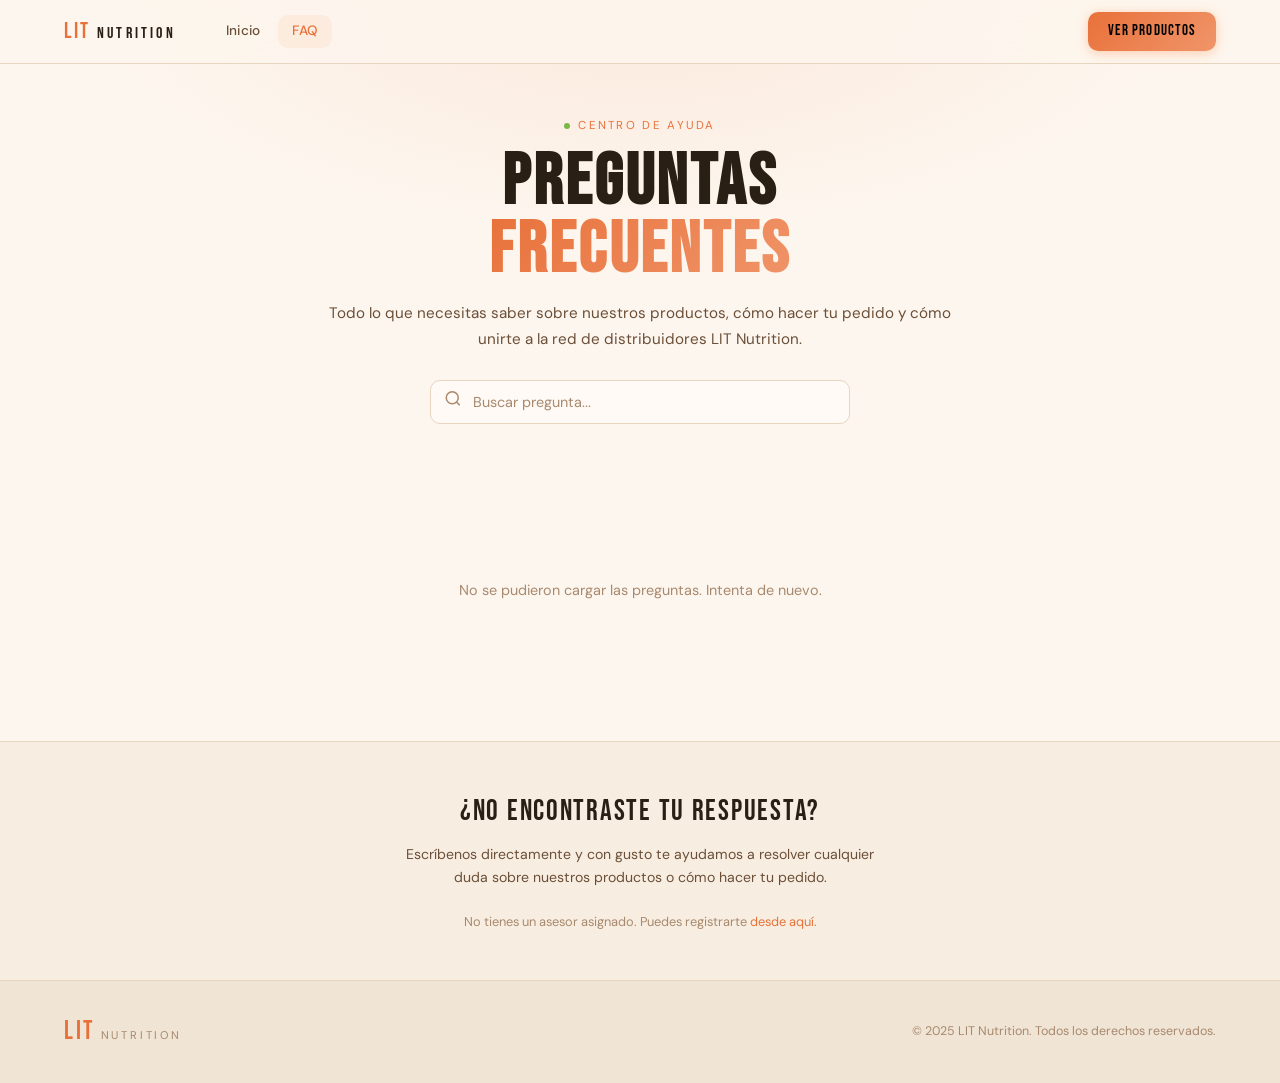
==== faq.html @ 3947f33e "update index" ====
<!DOCTYPE html>
<html lang="es">
<head>
  <meta charset="UTF-8">
  <meta name="viewport" content="width=device-width, initial-scale=1.0">
  <meta name="description" content="Preguntas frecuentes sobre LIT Nutrition — suplementos, pedidos, distribución y más.">
  <title>LIT Nutrition — Preguntas Frecuentes</title>
  <link rel="preconnect" href="https://fonts.googleapis.com">
  <link rel="preconnect" href="https://fonts.gstatic.com" crossorigin>
  <link href="https://fonts.googleapis.com/css2?family=Bebas+Neue&family=DM+Sans:wght@300;400;500;600;700&display=swap" rel="stylesheet">
  <link rel="stylesheet" href="css/style.css">
</head>
<body>

  <!-- ── Loader ── -->
  <div id="app-loader" class="app-loader">
    <div class="loader-logo">LIT</div>
    <div class="loader-bar"><div class="loader-fill"></div></div>
  </div>

  <!-- ── Header ── -->
  <header class="site-header" id="site-header">
    <div class="header-inner">

      <div class="header-brand">
        <img src="https://plan-5y4.pages.dev/public/icon/image/logo.png"
             alt="LIT Nutrition" class="header-logo"
             onerror="this.style.display='none'">
        <span class="header-brand-name">LIT <span>NUTRITION</span></span>
      </div>

      <!-- Nav inter-página -->
      <nav class="header-nav" aria-label="Navegación principal">
        <a href="index.html" class="header-nav-link" id="nav-home">Inicio</a>
        <a href="faq.html" class="header-nav-link active" id="nav-faq">FAQ</a>
      </nav>

      <div class="seller-pill" id="seller-pill" style="display:none;">
        <span class="seller-pill-dot"></span>
        <span id="seller-pill-name">–</span>
        <span class="seller-pill-tag">tu asesor</span>
      </div>

      <a href="index.html" class="header-cta" id="header-cta">Ver productos</a>
    </div>
  </header>

  <!-- ══════════════════════════════════════
       HERO FAQ
       ══════════════════════════════════════ -->
  <section class="faq-hero">
    <div class="faq-hero-inner">
      <div class="faq-hero-eyebrow">
        <span class="eyebrow-dot"></span>
        Centro de ayuda
      </div>
      <h1 class="faq-hero-title">PREGUNTAS<br><span class="gradient-text">FRECUENTES</span></h1>
      <p class="faq-hero-sub">
        Todo lo que necesitas saber sobre nuestros productos, cómo hacer tu pedido
        y cómo unirte a la red de distribuidores LIT Nutrition.
      </p>

      <!-- Buscador -->
      <div class="faq-search-wrap">
        <div class="faq-search-icon">
          <svg width="18" height="18" viewBox="0 0 24 24" fill="none" stroke="currentColor" stroke-width="2">
            <circle cx="11" cy="11" r="8"/><line x1="21" y1="21" x2="16.65" y2="16.65"/>
          </svg>
        </div>
        <input
          type="search"
          id="faq-search"
          placeholder="Buscar pregunta..."
          autocomplete="off"
          aria-label="Buscar en las preguntas frecuentes"
        >
      </div>
    </div>
  </section>

  <!-- ══════════════════════════════════════
       LISTA FAQ
       ══════════════════════════════════════ -->
  <section class="faq-section">
    <div class="faq-inner">

      <!-- Seller card si hay invite (formato compacto) -->
      <div class="seller-card" id="seller-card" style="display:none;margin-bottom:32px;max-width:100%;">
        <div class="seller-avatar" id="seller-avatar">?</div>
        <div class="seller-info">
          <div class="seller-label">Tu asesor LIT</div>
          <div class="seller-name" id="seller-name">–</div>
          <div class="seller-code" id="seller-code">–</div>
        </div>
        <a class="seller-wa-btn" id="seller-wa-btn" href="#" target="_blank" rel="noopener">
          <svg width="16" height="16" viewBox="0 0 24 24" fill="currentColor">
            <path d="M17.472 14.382c-.297-.149-1.758-.867-2.03-.967-.273-.099-.471-.148-.67.15-.197.297-.767.966-.94 1.164-.173.199-.347.223-.644.075-.297-.15-1.255-.463-2.39-1.475-.883-.788-1.48-1.761-1.653-2.059-.173-.297-.018-.458.13-.606.134-.133.298-.347.446-.52.149-.174.198-.298.298-.497.099-.198.05-.371-.025-.52-.075-.149-.669-1.612-.916-2.207-.242-.579-.487-.5-.669-.51-.173-.008-.371-.01-.57-.01-.198 0-.52.074-.792.372-.272.297-1.04 1.016-1.04 2.479 0 1.462 1.065 2.875 1.213 3.074.149.198 2.096 3.2 5.077 4.487.709.306 1.262.489 1.694.625.712.227 1.36.195 1.871.118.571-.085 1.758-.719 2.006-1.413.248-.694.248-1.289.173-1.413-.074-.124-.272-.198-.57-.347m-5.421 7.403h-.004a9.87 9.87 0 01-5.031-1.378l-.361-.214-3.741.982.998-3.648-.235-.374a9.86 9.86 0 01-1.51-5.26c.001-5.45 4.436-9.884 9.888-9.884 2.64 0 5.122 1.03 6.988 2.898a9.825 9.825 0 012.893 6.994c-.003 5.45-4.437 9.884-9.885 9.884m8.413-18.297A11.815 11.815 0 0012.05 0C5.495 0 .16 5.335.157 11.892c0 2.096.547 4.142 1.588 5.945L.057 24l6.305-1.654a11.882 11.882 0 005.683 1.448h.005c6.554 0 11.89-5.335 11.893-11.893a11.821 11.821 0 00-3.48-8.413z"/>
          </svg>
          Contactar
        </a>
      </div>

      <!-- FAQ acordeón — inyectado por faq.js -->
      <div id="faq-list">
        <!-- skeleton inicial -->
        <div class="faq-item-skeleton"><div class="faq-skel-line" style="width:72%;height:13px;"></div></div>
        <div class="faq-item-skeleton"><div class="faq-skel-line" style="width:85%;height:13px;"></div></div>
        <div class="faq-item-skeleton"><div class="faq-skel-line" style="width:60%;height:13px;"></div></div>
        <div class="faq-item-skeleton"><div class="faq-skel-line" style="width:78%;height:13px;"></div></div>
      </div>

    </div>
  </section>

  <!-- ══════════════════════════════════════
       CTA CONTACTO
       ══════════════════════════════════════ -->
  <section class="faq-contact-section">
    <div class="faq-contact-inner">
      <div class="faq-contact-title">¿No encontraste tu respuesta?</div>
      <p class="faq-contact-sub" id="faq-contact-sub">
        Escríbenos directamente y con gusto te ayudamos a resolver cualquier duda
        sobre nuestros productos o cómo hacer tu pedido.
      </p>
      <a href="#" class="faq-contact-wa" id="faq-wa-btn" target="_blank" rel="noopener">
        <svg width="18" height="18" viewBox="0 0 24 24" fill="currentColor">
          <path d="M17.472 14.382c-.297-.149-1.758-.867-2.03-.967-.273-.099-.471-.148-.67.15-.197.297-.767.966-.94 1.164-.173.199-.347.223-.644.075-.297-.15-1.255-.463-2.39-1.475-.883-.788-1.48-1.761-1.653-2.059-.173-.297-.018-.458.13-.606.134-.133.298-.347.446-.52.149-.174.198-.298.298-.497.099-.198.05-.371-.025-.52-.075-.149-.669-1.612-.916-2.207-.242-.579-.487-.5-.669-.51-.173-.008-.371-.01-.57-.01-.198 0-.52.074-.792.372-.272.297-1.04 1.016-1.04 2.479 0 1.462 1.065 2.875 1.213 3.074.149.198 2.096 3.2 5.077 4.487.709.306 1.262.489 1.694.625.712.227 1.36.195 1.871.118.571-.085 1.758-.719 2.006-1.413.248-.694.248-1.289.173-1.413-.074-.124-.272-.198-.57-.347m-5.421 7.403h-.004a9.87 9.87 0 01-5.031-1.378l-.361-.214-3.741.982.998-3.648-.235-.374a9.86 9.86 0 01-1.51-5.26c.001-5.45 4.436-9.884 9.888-9.884 2.64 0 5.122 1.03 6.988 2.898a9.825 9.825 0 012.893 6.994c-.003 5.45-4.437 9.884-9.885 9.884m8.413-18.297A11.815 11.815 0 0012.05 0C5.495 0 .16 5.335.157 11.892c0 2.096.547 4.142 1.588 5.945L.057 24l6.305-1.654a11.882 11.882 0 005.683 1.448h.005c6.554 0 11.89-5.335 11.893-11.893a11.821 11.821 0 00-3.48-8.413z"/>
        </svg>
        Consultar por WhatsApp
      </a>
      <p class="faq-no-seller-note" id="faq-no-seller-note" style="display:none;">
        No tienes un asesor asignado. Puedes registrarte <a href="index.html" style="color:var(--accent);">desde aquí</a>.
      </p>
    </div>
  </section>

  <!-- ── Footer ── -->
  <footer class="site-footer">
    <div class="footer-inner">
      <div class="footer-brand">
        <span class="footer-logo">LIT</span>
        <span class="footer-brand-sub">NUTRITION</span>
      </div>
      <p class="footer-copy">© 2025 LIT Nutrition. Todos los derechos reservados.</p>
      <div class="footer-seller" id="footer-seller" style="display:none;">
        Tienda de <strong id="footer-seller-name">–</strong>
        · <span id="footer-seller-code" style="color:var(--accent);">–</span>
      </div>
    </div>
  </footer>

  <script type="module" src="js/faq-main.js"></script>

  <!-- Personalizar CTA de contacto según seller -->
  <script type="module">
    import { state, buildWALink } from "./js/core.js";
    // Esperar a que faq-main termine de cargar el seller
    window.addEventListener("load", () => {
      setTimeout(() => {
        const waBtn       = document.getElementById("faq-wa-btn");
        const sub         = document.getElementById("faq-contact-sub");
        const noSellerMsg = document.getElementById("faq-no-seller-note");

        if (state.seller?.phone) {
          const msg = `Hola ${state.seller.name}! Tengo una consulta sobre los productos LIT Nutrition.`;
          waBtn.href = buildWALink(state.seller.phone, msg);
          if (sub) sub.textContent = `Escríbele directamente a ${state.seller.name} y te responde a la brevedad.`;
        } else {
          waBtn.style.display  = "none";
          if (noSellerMsg) noSellerMsg.style.display = "block";
        }
      }, 1000);
    });
  </script>

</body>
</html>
---- css/style.css ----
/* LIT Nutrition — Landing Page
   css/style.css
*/

@import url('https://fonts.googleapis.com/css2?family=Bebas+Neue&family=DM+Sans:wght@300;400;500;600;700&display=swap');

/* ── Variables ─────────────────────────────────────────────────────────── */
:root {
  --bg:           #fdf6ee;
  --bg-2:         #f7ede0;
  --bg-3:         #f0e4d4;
  --bg-card:      #fffaf5;
  --bg-hover:     #fdeede;

  --border:       #e8d5bf;
  --border-lite:  #f0e0cc;

  --accent:       #e8713a;
  --accent-dim:   #c95e28;
  --accent-glow:  rgba(232,113,58,0.22);
  --accent-sub:   rgba(232,113,58,0.08);
  --lime:         #7ab648;
  --lime-sub:     rgba(122,182,72,0.10);
  --red:          #d94f4f;
  --blue:         #3a7bd5;

  --text:         #2a1f14;
  --text-2:       #6b4f38;
  --text-3:       #a8896e;

  --font-display: 'Bebas Neue', sans-serif;
  --font-body:    'DM Sans', sans-serif;

  --radius:       10px;
  --radius-lg:    16px;
  --radius-xl:    22px;
  --shadow:       0 8px 40px rgba(100,60,20,0.12);
  --shadow-card:  0 4px 24px rgba(100,60,20,0.08);

  --grad-accent:  linear-gradient(135deg, #e8713a 0%, #f0956a 100%);
  --grad-lime:    linear-gradient(135deg, #7ab648 0%, #5f9932 100%);
  --max-w:        1200px;
  --header-h:     64px;
}

/* ── Reset ─────────────────────────────────────────────────────────────── */
*, *::before, *::after { box-sizing: border-box; margin: 0; padding: 0; }
html { scroll-behavior: smooth; font-size: 16px; }
body {
  font-family: var(--font-body);
  background: var(--bg);
  color: var(--text);
  line-height: 1.5;
  -webkit-font-smoothing: antialiased;
  overflow-x: hidden;
}
a { color: inherit; text-decoration: none; }
img { display: block; max-width: 100%; }

/* ── App Loader ─────────────────────────────────────────────────────────── */
.app-loader {
  position: fixed;
  inset: 0;
  background: var(--bg-3);
  display: flex;
  flex-direction: column;
  align-items: center;
  justify-content: center;
  gap: 24px;
  z-index: 9999;
  transition: opacity 0.4s, visibility 0.4s;
}
.app-loader.hidden { opacity: 0; visibility: hidden; }
.loader-logo {
  font-family: var(--font-display);
  font-size: 4rem;
  letter-spacing: 0.2em;
  color: var(--accent);
}
.loader-bar {
  width: 160px;
  height: 3px;
  background: var(--border);
  border-radius: 2px;
  overflow: hidden;
}
.loader-fill {
  height: 100%;
  background: var(--grad-accent);
  border-radius: 2px;
  animation: loaderProgress 1.2s ease forwards;
}
@keyframes loaderProgress {
  from { width: 0; }
  to   { width: 100%; }
}

/* ── Header ─────────────────────────────────────────────────────────────── */
.site-header {
  position: fixed;
  top: 0; left: 0; right: 0;
  z-index: 100;
  height: var(--header-h);
  background: rgba(253,246,238,0.85);
  border-bottom: 1px solid var(--border);
  backdrop-filter: blur(16px);
  -webkit-backdrop-filter: blur(16px);
  transition: background 0.3s;
}
.site-header.scrolled {
  background: rgba(253,246,238,0.97);
}
.header-inner {
  max-width: var(--max-w);
  margin: 0 auto;
  padding: 0 24px;
  height: 100%;
  display: flex;
  align-items: center;
  justify-content: space-between;
  gap: 16px;
}
.header-brand {
  display: flex;
  align-items: center;
  gap: 10px;
  flex-shrink: 0;
}
.header-logo {
  width: 64px;
  height: 64px;
}
.header-brand-name {
  font-family: var(--font-display);
  font-size: 1.4rem;
  letter-spacing: 0.1em;
  color: var(--accent);
}
.header-brand-name span {
  color: var(--text);
  font-size: 1rem;
  letter-spacing: 0.2em;
}

/* Seller pill */
.seller-pill {
  display: flex;
  align-items: center;
  gap: 7px;
  background: var(--bg-card);
  border: 1px solid var(--border);
  border-radius: 20px;
  padding: 5px 14px 5px 10px;
  font-size: 0.8rem;
  flex-shrink: 0;
}
.seller-pill-dot {
  width: 7px; height: 7px;
  border-radius: 50%;
  background: var(--lime);
  flex-shrink: 0;
  box-shadow: 0 0 6px var(--lime);
  animation: pulse-dot 2s ease infinite;
}
@keyframes pulse-dot {
  0%, 100% { opacity: 1; }
  50%       { opacity: 0.4; }
}
.seller-pill-tag {
  color: var(--text-3);
  font-size: 0.72rem;
}

.header-cta {
  background: var(--grad-accent);
  color: #000;
  font-family: var(--font-display);
  font-size: 0.95rem;
  letter-spacing: 0.08em;
  padding: 8px 20px;
  border-radius: var(--radius);
  transition: opacity 0.15s, transform 0.15s;
  flex-shrink: 0;
  box-shadow: 0 2px 12px rgba(255,107,26,0.3);
}
.header-cta:hover { opacity: 0.9; transform: translateY(-1px); }

/* ── Hero ───────────────────────────────────────────────────────────────── */
.hero {
  min-height: 100vh;
  padding-top: var(--header-h);
  position: relative;
  display: flex;
  flex-direction: column;
  align-items: center;
  justify-content: center;
  overflow: hidden;
}

.hero-bg {
  position: absolute;
  inset: 0;
  pointer-events: none;
}
.hero-glow {
  position: absolute;
  border-radius: 50%;
  filter: blur(80px);
  opacity: 0.6;
}
.hero-glow-1 {
  width: 600px; height: 600px;
  top: -200px; right: -100px;
  background: radial-gradient(circle, rgba(255,107,26,0.18) 0%, transparent 70%);
}
.hero-glow-2 {
  width: 500px; height: 500px;
  bottom: -100px; left: -100px;
  background: radial-gradient(circle, rgba(197,241,53,0.10) 0%, transparent 70%);
}
.hero-grid {
  position: absolute;
  inset: 0;
  background-image:
    linear-gradient(rgba(255,107,26,0.03) 1px, transparent 1px),
    linear-gradient(90deg, rgba(255,107,26,0.03) 1px, transparent 1px);
  background-size: 60px 60px;
  mask-image: radial-gradient(ellipse 80% 80% at 50% 50%, black 0%, transparent 100%);
}

.hero-inner {
  position: relative;
  z-index: 1;
  max-width: var(--max-w);
  width: 100%;
  padding: 60px 24px 40px;
  display: flex;
  flex-direction: column;
  align-items: center;
  gap: 40px;
}

/* Seller card */
.seller-card {
  background: var(--bg-card);
  border: 1px solid var(--border);
  border-radius: var(--radius-xl);
  padding: 16px 20px;
  display: flex;
  align-items: center;
  gap: 16px;
  width: fit-content;
  max-width: 420px;
  box-shadow: var(--shadow-card);
  animation: fadeUp 0.5s ease 0.3s both;
}
.seller-avatar {
  width: 52px; height: 52px;
  border-radius: 50%;
  background: var(--grad-accent);
  display: flex;
  align-items: center;
  justify-content: center;
  font-family: var(--font-display);
  font-size: 1.4rem;
  color: #000;
  flex-shrink: 0;
}
.seller-info { flex: 1; min-width: 0; }
.seller-label { font-size: 0.68rem; text-transform: uppercase; letter-spacing: 0.12em; color: var(--text-3); margin-bottom: 2px; }
.seller-name  { font-family: var(--font-display); font-size: 1.1rem; color: var(--text); letter-spacing: 0.04em; white-space: nowrap; overflow: hidden; text-overflow: ellipsis; }
.seller-code  { font-size: 0.75rem; color: var(--accent); margin-top: 1px; }
.seller-wa-btn {
  display: flex;
  align-items: center;
  gap: 7px;
  background: #25d366;
  color: #fff;
  padding: 9px 16px;
  border-radius: var(--radius);
  font-size: 0.82rem;
  font-weight: 600;
  white-space: nowrap;
  transition: background 0.15s, transform 0.15s;
  flex-shrink: 0;
}
.seller-wa-btn:hover { background: #1fb059; transform: translateY(-1px); }

/* Hero copy */
.hero-copy {
  text-align: center;
  animation: fadeUp 0.5s ease 0.1s both;
}
.hero-eyebrow {
  display: inline-flex;
  align-items: center;
  gap: 8px;
  font-size: 0.72rem;
  letter-spacing: 0.2em;
  text-transform: uppercase;
  color: var(--accent);
  margin-bottom: 16px;
}
.eyebrow-dot {
  width: 6px; height: 6px;
  border-radius: 50%;
  background: var(--lime);
}
.hero-title {
  font-family: var(--font-display);
  font-size: clamp(3.5rem, 10vw, 7rem);
  line-height: 0.9;
  letter-spacing: 0.04em;
  color: var(--text);
  margin-bottom: 20px;
}
.gradient-text {
  background: var(--grad-accent);
  -webkit-background-clip: text;
  background-clip: text;
  color: transparent;
}
.hero-sub {
  font-size: clamp(0.9rem, 2vw, 1.05rem);
  color: var(--text-2);
  max-width: 500px;
  margin: 0 auto 32px;
  line-height: 1.7;
}
.hero-actions {
  display: flex;
  gap: 12px;
  justify-content: center;
  flex-wrap: wrap;
}
.btn-hero-primary {
  background: var(--grad-accent);
  color: #000;
  font-family: var(--font-display);
  font-size: 1.1rem;
  letter-spacing: 0.08em;
  padding: 13px 32px;
  border-radius: var(--radius);
  box-shadow: 0 4px 20px rgba(255,107,26,0.35);
  transition: transform 0.15s, box-shadow 0.15s;
}
.btn-hero-primary:hover { transform: translateY(-2px); box-shadow: 0 6px 28px rgba(255,107,26,0.45); }
.btn-hero-secondary {
  background: transparent;
  color: var(--text-2);
  font-family: var(--font-display);
  font-size: 1.1rem;
  letter-spacing: 0.08em;
  padding: 13px 32px;
  border-radius: var(--radius);
  border: 1px solid var(--border);
  transition: border-color 0.15s, color 0.15s;
}
.btn-hero-secondary:hover { border-color: var(--accent); color: var(--accent); }

/* Hero stats */
.hero-stats {
  display: flex;
  align-items: center;
  gap: 0;
  background: var(--bg-card);
  border: 1px solid var(--border);
  border-radius: var(--radius-xl);
  padding: 18px 32px;
  animation: fadeUp 0.5s ease 0.2s both;
  box-shadow: var(--shadow-card);
}
.hero-stat { text-align: center; padding: 0 24px; }
.hero-stat-val {
  font-family: var(--font-display);
  font-size: 2rem;
  color: var(--accent);
  letter-spacing: 0.04em;
  line-height: 1;
}
.hero-stat-label {
  font-size: 0.72rem;
  text-transform: uppercase;
  letter-spacing: 0.1em;
  color: var(--text-3);
  margin-top: 4px;
}
.hero-stat-divider {
  width: 1px;
  height: 40px;
  background: var(--border);
  flex-shrink: 0;
}

/* Scroll hint */
.hero-scroll-hint {
  position: absolute;
  bottom: 28px;
  left: 50%;
  transform: translateX(-50%);
  display: flex;
  flex-direction: column;
  align-items: center;
  gap: 6px;
  font-size: 0.68rem;
  letter-spacing: 0.15em;
  text-transform: uppercase;
  color: var(--text-3);
  animation: fadeUp 0.5s ease 0.6s both;
}
.scroll-arrow {
  width: 20px; height: 20px;
  border-right: 2px solid var(--text-3);
  border-bottom: 2px solid var(--text-3);
  transform: rotate(45deg);
  animation: scrollBounce 1.5s ease infinite;
}
@keyframes scrollBounce {
  0%, 100% { transform: rotate(45deg) translateY(0); }
  50%       { transform: rotate(45deg) translateY(4px); }
}

/* ── Catalog Section ────────────────────────────────────────────────────── */
.catalog-section {
  padding: 80px 0;
  background: var(--bg);
}
.section-inner {
  max-width: var(--max-w);
  margin: 0 auto;
  padding: 0 24px;
}
.section-header {
  display: flex;
  align-items: flex-start;
  justify-content: space-between;
  gap: 16px;
  margin-bottom: 32px;
  flex-wrap: wrap;
}
.section-title {
  font-family: var(--font-display);
  font-size: clamp(2rem, 5vw, 3rem);
  letter-spacing: 0.06em;
  color: var(--text);
  line-height: 1;
  margin-bottom: 8px;
}
.section-sub {
  color: var(--text-2);
  font-size: 0.9rem;
  max-width: 500px;
  opacity: 0.8;
}

/* ── CARRUSEL ───────────────────────────────────────────────────────────── */
#products-carousel-wrap {
  position: relative;
}

.carousel-track {
  display: flex;
  gap: 20px;
  overflow-x: auto;
  scroll-snap-type: x mandatory;
  scroll-behavior: smooth;
  -webkit-overflow-scrolling: touch;
  padding-bottom: 8px;
  /* Ocultar scrollbar */
  scrollbar-width: none;
  -ms-overflow-style: none;
}
.carousel-track::-webkit-scrollbar { display: none; }

.prod-card {
  flex: 0 0 300px;
  scroll-snap-align: start;
  background: var(--bg-card);
  border: 1px solid var(--border);
  border-radius: var(--radius-xl);
  overflow: hidden;
  display: flex;
  flex-direction: column;
  transition: border-color 0.2s, transform 0.2s, box-shadow 0.2s;
  cursor: pointer;
  animation: fadeUp 0.4s ease both;
}
.prod-card:hover {
  border-color: var(--accent);
  transform: translateY(-3px);
  box-shadow: 0 8px 32px rgba(255,107,26,0.14);
}

.prod-card-image {
  width: 100%;
  aspect-ratio: 3/4;
  object-fit: cover;
  background: var(--bg-3);
}
.prod-card-image-placeholder {
  width: 100%;
  aspect-ratio: 4/3;
  background: linear-gradient(135deg, var(--bg-3) 0%, var(--bg-2) 100%);
  display: flex;
  align-items: center;
  justify-content: center;
  font-size: 3.5rem;
}
.prod-card-body {
  padding: 18px;
  flex: 1;
  display: flex;
  flex-direction: column;
  gap: 8px;
}
.prod-card-name {
  font-family: var(--font-display);
  font-size: 1.2rem;
  letter-spacing: 0.04em;
  color: var(--text);
  line-height: 1.1;
}
.prod-card-tagline {
  font-size: 0.78rem;
  color: var(--text-3);
  line-height: 1.4;
  min-height: 1.1em;
}
.prod-card-price-row {
  display: flex;
  align-items: flex-end;
  justify-content: space-between;
  gap: 10px;
  margin-top: auto;
  padding-top: 8px;
}
.prod-card-price-label {
  font-size: 0.68rem;
  text-transform: uppercase;
  letter-spacing: 0.1em;
  color: var(--text-3);
  display: block;
  margin-bottom: 2px;
}
.prod-card-price {
  font-family: var(--font-display);
  font-size: 1.5rem;
  color: var(--accent);
  letter-spacing: 0.04em;
  line-height: 1;
}
.prod-buy-btn {
  flex-shrink: 0;
  background: var(--accent);
  color: #fff;
  border: none;
  border-radius: 8px;
  padding: 8px 16px;
  font-family: var(--font-body);
  font-size: 0.82rem;
  font-weight: 600;
  cursor: pointer;
  letter-spacing: 0.02em;
  transition: background 0.15s, transform 0.1s;
  white-space: nowrap;
}
.prod-buy-btn:hover  { background: #e05510; }
.prod-buy-btn:active { transform: scale(0.96); }

.prod-card-footer {
  padding: 12px 18px;
  border-top: 1px solid var(--border);
}
.prod-detail-btn {
  width: 100%;
  display: flex;
  align-items: center;
  justify-content: center;
  gap: 6px;
  background: transparent;
  color: var(--text-3);
  border: none;
  font-family: var(--font-body);
  font-size: 0.82rem;
  font-weight: 500;
  cursor: pointer;
  padding: 6px;
  border-radius: 6px;
  transition: color 0.15s, background 0.15s;
  letter-spacing: 0.02em;
}
.prod-detail-btn:hover { color: var(--accent); background: var(--accent-sub); }

/* Controles del carrusel */
.carousel-controls {
  display: flex;
  align-items: center;
  justify-content: center;
  gap: 20px;
  margin-top: 24px;
}
.carousel-btn {
  width: 40px; height: 40px;
  border-radius: 50%;
  background: var(--bg-card);
  border: 1px solid var(--border);
  color: var(--text-2);
  cursor: pointer;
  display: flex;
  align-items: center;
  justify-content: center;
  transition: border-color 0.15s, color 0.15s, background 0.15s;
  flex-shrink: 0;
}
.carousel-btn:hover { border-color: var(--accent); color: var(--accent); background: var(--accent-sub); }

.carousel-dots {
  display: flex;
  gap: 7px;
  align-items: center;
}
.carousel-dot {
  width: 7px; height: 7px;
  border-radius: 50%;
  background: var(--border);
  border: none;
  cursor: pointer;
  transition: background 0.15s, transform 0.15s;
  padding: 0;
}
.carousel-dot.active {
  background: var(--accent);
  transform: scale(1.3);
}

/* Skeleton */
.skeleton-card {
  flex: 0 0 300px;
  background: var(--bg-card);
  border: 1px solid var(--border);
  border-radius: var(--radius-xl);
  height: 340px;
  overflow: hidden;
  position: relative;
}
.skeleton-card::after {
  content: '';
  position: absolute;
  inset: 0;
  background: linear-gradient(90deg, transparent 0%, rgba(255,255,255,0.03) 50%, transparent 100%);
  animation: shimmer 1.5s ease infinite;
}

/* ── Banners section ────────────────────────────────────────────────────── */
.banners-section {
  padding: 40px 0 80px;
  background: var(--bg);
}
.banners-grid {
  display: grid;
  grid-template-columns: 1fr 1fr;
  gap: 20px;
}

.banner-card {
  border-radius: var(--radius-xl);
  border: 1px solid var(--border);
  padding: 32px;
  display: flex;
  flex-direction: column;
  gap: 16px;
  position: relative;
  overflow: hidden;
  transition: border-color 0.2s, transform 0.2s;
  background: var(--bg-card);
}
.banner-card:hover { transform: translateY(-2px); }
.banner-login:hover  { border-color: var(--blue); }
.banner-register:hover { border-color: var(--accent); }

.banner-glow {
  position: absolute;
  width: 300px; height: 300px;
  border-radius: 50%;
  top: -100px; right: -100px;
  filter: blur(60px);
  pointer-events: none;
  opacity: 0.5;
}
.banner-login .banner-glow    { background: radial-gradient(circle, rgba(74,158,255,0.15) 0%, transparent 70%); }
.banner-register .banner-glow { background: radial-gradient(circle, rgba(255,107,26,0.18) 0%, transparent 70%); }

.banner-icon { font-size: 2.5rem; }
.banner-body { flex: 1; }
.banner-label {
  font-size: 0.7rem;
  text-transform: uppercase;
  letter-spacing: 0.15em;
  color: var(--text-3);
  margin-bottom: 6px;
}
.banner-title {
  font-family: var(--font-display);
  font-size: 1.8rem;
  letter-spacing: 0.06em;
  color: var(--text);
  margin-bottom: 8px;
}
.banner-desc {
  font-size: 0.85rem;
  color: var(--text-2);
  line-height: 1.6;
  opacity: 0.8;
}
.banner-btn {
  display: inline-flex;
  align-items: center;
  padding: 11px 24px;
  border-radius: var(--radius);
  font-family: var(--font-display);
  font-size: 1rem;
  letter-spacing: 0.08em;
  transition: opacity 0.15s, transform 0.15s;
  width: fit-content;
}
.banner-btn:hover { opacity: 0.88; transform: translateY(-1px); }
.banner-btn-primary  { background: var(--grad-accent); color: #000; box-shadow: 0 2px 16px rgba(255,107,26,0.3); }
.banner-btn-secondary {
  background: transparent;
  color: var(--blue);
  border: 1px solid rgba(74,158,255,0.3);
}
.banner-btn-secondary:hover { border-color: var(--blue); background: rgba(74,158,255,0.06); }

/* ── Footer ─────────────────────────────────────────────────────────────── */
.site-footer {
  background: var(--bg-3);
  border-top: 1px solid var(--border);
  padding: 32px 0;
}
.footer-inner {
  max-width: var(--max-w);
  margin: 0 auto;
  padding: 0 24px;
  display: flex;
  align-items: center;
  justify-content: space-between;
  gap: 16px;
  flex-wrap: wrap;
}
.footer-brand {
  display: flex;
  align-items: baseline;
  gap: 6px;
}
.footer-logo {
  font-family: var(--font-display);
  font-size: 1.6rem;
  color: var(--accent);
  letter-spacing: 0.1em;
}
.footer-brand-sub {
  font-size: 0.7rem;
  letter-spacing: 0.25em;
  color: var(--text-3);
  text-transform: uppercase;
}
.footer-copy {
  font-size: 0.78rem;
  color: var(--text-3);
}
.footer-seller {
  font-size: 0.78rem;
  color: var(--text-3);
}

/* ── Modal de compra ─────────────────────────────────────────────────────── */
.modal-overlay {
  position: fixed;
  inset: 0;
  background: rgba(0,0,0,0.75);
  display: flex;
  align-items: center;
  justify-content: center;
  z-index: 600;
  opacity: 0;
  pointer-events: none;
  transition: opacity 0.2s;
  backdrop-filter: blur(6px);
  padding: 20px;
}
.modal-overlay.open { opacity: 1; pointer-events: all; }
.modal-box {
  background: var(--bg-card);
  border: 1px solid var(--border);
  border-radius: var(--radius-xl);
  width: 100%;
  max-width: 480px;
  max-height: 85vh;
  overflow-y: auto;
  padding: 28px;
  position: relative;
  animation: modalIn 0.2s ease;
  scrollbar-width: thin;
  scrollbar-color: var(--border) transparent;
}
@keyframes modalIn {
  from { transform: translateY(20px) scale(0.97); opacity: 0; }
  to   { transform: translateY(0) scale(1); opacity: 1; }
}
.modal-close {
  position: absolute;
  top: 16px; right: 16px;
  background: rgba(255,255,255,0.04);
  border: 1px solid var(--border);
  border-radius: 8px;
  color: var(--text-3);
  cursor: pointer;
  font-size: 1rem;
  padding: 5px 9px;
  line-height: 1;
  transition: all 0.15s;
}
.modal-close:hover { background: rgba(232,85,85,0.1); color: var(--red); }

/* Modal de compra — contenido */
.bm-product {
  display: flex;
  align-items: center;
  gap: 14px;
  margin-bottom: 16px;
}
.bm-product-img {
  width: 64px; height: 64px;
  object-fit: cover;
  border-radius: 10px;
  border: 1px solid var(--border);
  flex-shrink: 0;
}
.bm-product-icon {
  width: 64px; height: 64px;
  background: var(--bg-3);
  border-radius: 10px;
  display: flex;
  align-items: center;
  justify-content: center;
  font-size: 1.8rem;
  flex-shrink: 0;
}
.bm-product-info { flex: 1; }
.bm-product-name {
  font-family: var(--font-display);
  font-size: 1.05rem;
  color: var(--text);
  margin-bottom: 4px;
}
.bm-product-price {
  font-size: 1.15rem;
  font-weight: 700;
  color: var(--accent);
}
.bm-divider {
  border: none;
  border-top: 1px solid var(--border);
  margin: 0 0 16px;
}
.bm-label {
  font-size: 0.75rem;
  text-transform: uppercase;
  letter-spacing: 0.1em;
  color: var(--text-3);
  margin-bottom: 12px;
}
.bm-options { display: flex; flex-direction: column; gap: 10px; }
.bm-option {
  display: flex;
  align-items: center;
  gap: 12px;
  background: var(--bg-3);
  border: 1px solid var(--border);
  border-radius: 12px;
  padding: 14px;
  transition: border-color 0.15s;
}
.bm-option:hover { border-color: rgba(255,255,255,0.1); }
.bm-option--disabled { opacity: 0.5; }
.bm-option-icon {
  width: 42px; height: 42px;
  border-radius: 10px;
  display: flex;
  align-items: center;
  justify-content: center;
  flex-shrink: 0;
}
.bm-option-icon--wa  { background: rgba(37,211,102,0.15); color: #25d366; }
.bm-option-icon--qr  { background: rgba(255,255,255,0.07); color: var(--text); }
.bm-option-body { flex: 1; min-width: 0; }
.bm-option-title { font-size: 0.9rem; font-weight: 600; color: var(--text); margin-bottom: 2px; }
.bm-option-desc  { font-size: 0.75rem; color: var(--text-3); overflow: hidden; text-overflow: ellipsis; white-space: nowrap; }
.bm-option-btn {
  flex-shrink: 0;
  padding: 7px 14px;
  border-radius: 8px;
  font-size: 0.8rem;
  font-weight: 600;
  border: none;
  cursor: pointer;
  text-decoration: none;
  transition: background 0.15s;
  white-space: nowrap;
}
.bm-option-btn--wa { background: #25d366; color: #fff; }
.bm-option-btn--wa:hover { background: #1ebe58; }
.bm-option-btn--qr { background: rgba(255,255,255,0.06); color: var(--text); border: 1px solid var(--border); }
.bm-option-btn--qr:hover { background: rgba(255,255,255,0.1); }
.bm-option-btn--disabled { background: rgba(255,255,255,0.04); color: var(--text-3); cursor: not-allowed; }
.bm-qr-panel { margin-top: 14px; text-align: center; animation: fadeUp 0.2s ease; }
.bm-qr-img { border-radius: 12px; border: 1px solid var(--border); width: auto; height: auto; display: inline-block; }
.bm-qr-hint { font-size: 0.75rem; color: var(--text-3); margin-top: 8px; }

/* ── PÁGINA DE DETALLE DE PRODUCTO ────────────────────────────────────────── */
.product-page {
  position: fixed;
  inset: 0;
  z-index: 400;
  background: var(--bg);
  overflow-y: auto;
  transform: translateX(100%);
  transition: transform 0.35s cubic-bezier(0.4, 0, 0.2, 1);
  scrollbar-width: thin;
  scrollbar-color: var(--border) transparent;
}
.product-page.open {
  transform: translateX(0);
}

.product-page-inner {
  max-width: 780px;
  margin: 0 auto;
  padding: 0 0 80px;
}

/* Topbar de navegación en la página de detalle */
.pd-topbar {
  position: sticky;
  top: 0;
  z-index: 10;
  background: rgba(253,246,238,0.92);
  backdrop-filter: blur(12px);
  -webkit-backdrop-filter: blur(12px);
  border-bottom: 1px solid var(--border);
  padding: 12px 24px;
  display: flex;
  align-items: center;
  justify-content: space-between;
  gap: 16px;
}
.pd-back-btn {
  display: flex;
  align-items: center;
  gap: 7px;
  background: none;
  border: none;
  color: var(--text-2);
  font-family: var(--font-body);
  font-size: 0.88rem;
  font-weight: 500;
  cursor: pointer;
  padding: 6px 10px;
  border-radius: 8px;
  transition: color 0.15s, background 0.15s;
}
.pd-back-btn:hover { color: var(--accent); background: var(--accent-sub); }

.pd-seller-mini {
  display: flex;
  align-items: center;
  gap: 7px;
  font-size: 0.78rem;
  color: var(--text-3);
}
.pd-seller-dot {
  width: 6px; height: 6px;
  border-radius: 50%;
  background: var(--lime);
  box-shadow: 0 0 5px var(--lime);
  animation: pulse-dot 2s ease infinite;
}

/* Hero del detalle */
.pd-hero {
  display: grid;
  grid-template-columns: 1fr 1fr;
  min-height: 420px;
}
.pd-hero-image-wrap {
  position: relative;
  overflow: hidden;
}
.pd-hero-image {
  width: 100%;
  height: 100%;
  object-fit: cover;
  display: block;
}
.pd-hero-image-placeholder {
  width: 100%;
  height: 100%;
  min-height: 320px;
  background: linear-gradient(135deg, var(--bg-3) 0%, var(--bg-2) 100%);
  display: flex;
  align-items: center;
  justify-content: center;
  font-size: 5rem;
}
.pd-hero-image-overlay {
  position: absolute;
  inset: 0;
  background: linear-gradient(to right, transparent 60%, var(--bg) 100%);
}

.pd-hero-content {
  padding: 40px 32px 40px 28px;
  display: flex;
  flex-direction: column;
  justify-content: center;
  gap: 14px;
  background: var(--bg);
}
.pd-tagline {
  font-size: 0.78rem;
  text-transform: uppercase;
  letter-spacing: 0.15em;
  color: var(--accent);
}
.pd-name {
  font-family: var(--font-display);
  font-size: clamp(2rem, 4vw, 2.8rem);
  letter-spacing: 0.04em;
  color: var(--text);
  line-height: 1;
}
.pd-meta-row {
  display: flex;
  gap: 8px;
  flex-wrap: wrap;
}
.pd-meta-chip {
  font-size: 0.75rem;
  background: var(--bg-3);
  border: 1px solid var(--border);
  border-radius: 20px;
  padding: 4px 12px;
  color: var(--text-2);
}
.pd-price-row {
  display: flex;
  align-items: flex-end;
  justify-content: space-between;
  gap: 12px;
  padding-top: 4px;
  border-top: 1px solid var(--border);
}
.pd-price-label {
  font-size: 0.68rem;
  text-transform: uppercase;
  letter-spacing: 0.1em;
  color: var(--text-3);
  margin-bottom: 2px;
}
.pd-price {
  font-family: var(--font-display);
  font-size: 2rem;
  color: var(--accent);
  letter-spacing: 0.04em;
  line-height: 1;
}
.pd-buy-btn {
  display: flex;
  align-items: center;
  gap: 8px;
  background: var(--grad-accent);
  color: #000;
  border: none;
  border-radius: var(--radius);
  padding: 11px 22px;
  font-family: var(--font-display);
  font-size: 1rem;
  letter-spacing: 0.06em;
  cursor: pointer;
  white-space: nowrap;
  transition: opacity 0.15s, transform 0.15s;
  box-shadow: 0 3px 16px rgba(255,107,26,0.3);
}
.pd-buy-btn:hover { opacity: 0.9; transform: translateY(-1px); }

.pd-description {
  font-size: 0.88rem;
  color: var(--text-2);
  line-height: 1.7;
}

/* Secciones del detalle */
.pd-section {
  padding: 32px 24px;
  border-top: 1px solid var(--border-lite);
}
.pd-section-label {
  font-family: var(--font-display);
  font-size: 1.1rem;
  letter-spacing: 0.1em;
  color: var(--text);
  margin-bottom: 20px;
}

/* Beneficios */
.pd-benefits-section { background: var(--bg-2); }
.pd-benefits-grid {
  display: grid;
  grid-template-columns: repeat(auto-fill, minmax(220px, 1fr));
  gap: 12px;
}
.pd-benefit-item {
  display: flex;
  align-items: flex-start;
  gap: 10px;
  background: var(--bg-card);
  border: 1px solid var(--border);
  border-radius: var(--radius);
  padding: 12px 14px;
  font-size: 0.85rem;
  color: var(--text-2);
  line-height: 1.4;
}
.pd-benefit-dot {
  width: 8px; height: 8px;
  border-radius: 50%;
  background: var(--accent);
  flex-shrink: 0;
  margin-top: 4px;
}

/* Tabs */
.pd-tabs-section { background: var(--bg); }
.pd-tabs {
  display: flex;
  gap: 4px;
  background: var(--bg-3);
  border: 1px solid var(--border);
  border-radius: var(--radius);
  padding: 4px;
  width: fit-content;
  margin-bottom: 24px;
  flex-wrap: wrap;
}
.pd-tab-btn {
  padding: 9px 20px;
  background: transparent;
  border: none;
  border-radius: 8px;
  color: var(--text-3);
  font-family: var(--font-body);
  font-size: 0.88rem;
  font-weight: 600;
  cursor: pointer;
  transition: all 0.15s;
  white-space: nowrap;
}
.pd-tab-btn.active {
  background: var(--bg-card);
  color: var(--accent);
  box-shadow: 0 2px 8px rgba(0,0,0,0.3);
}
.pd-tab-panel { display: none; }
.pd-tab-panel.active { display: block; }
.pd-tab-intro {
  font-size: 0.85rem;
  color: var(--text-3);
  margin-bottom: 16px;
}

/* Ingredientes */
.pd-ingredients-list { display: flex; flex-direction: column; gap: 10px; }
.pd-ingredient {
  background: var(--bg-card);
  border: 1px solid var(--border);
  border-radius: var(--radius);
  padding: 14px 16px;
}
.pd-ingredient-header {
  display: flex;
  align-items: center;
  justify-content: space-between;
  gap: 12px;
  margin-bottom: 4px;
}
.pd-ingredient-name {
  font-weight: 600;
  font-size: 0.9rem;
  color: var(--text);
}
.pd-ingredient-amount {
  font-family: var(--font-display);
  font-size: 0.95rem;
  color: var(--accent);
  letter-spacing: 0.04em;
  white-space: nowrap;
}
.pd-ingredient-note {
  font-size: 0.78rem;
  color: var(--text-3);
  line-height: 1.4;
}

/* Condiciones */
.pd-conditions-grid {
  display: flex;
  flex-wrap: wrap;
  gap: 8px;
  margin-bottom: 16px;
}
.pd-condition-tag {
  display: flex;
  align-items: center;
  gap: 6px;
  background: rgba(197,241,53,0.07);
  border: 1px solid rgba(197,241,53,0.2);
  color: var(--lime);
  border-radius: 20px;
  padding: 6px 14px;
  font-size: 0.82rem;
}
.pd-disclaimer {
  font-size: 0.78rem;
  color: var(--text-3);
  background: var(--bg-3);
  border: 1px solid var(--border);
  border-radius: var(--radius);
  padding: 10px 14px;
  line-height: 1.5;
}

/* Referencias */
.pd-refs-list { display: flex; flex-direction: column; gap: 12px; }
.pd-ref {
  background: var(--bg-card);
  border: 1px solid var(--border);
  border-radius: var(--radius);
  padding: 14px 16px;
}
.pd-ref-title {
  font-weight: 600;
  font-size: 0.88rem;
  color: var(--text);
  margin-bottom: 4px;
  line-height: 1.4;
}
.pd-ref-source {
  font-size: 0.75rem;
  color: var(--text-3);
  margin-bottom: 6px;
}
.pd-ref-link {
  font-size: 0.78rem;
  color: var(--blue);
  text-decoration: underline;
  text-underline-offset: 3px;
  transition: color 0.15s;
}
.pd-ref-link:hover { color: #7bbcff; }

/* Uso */
.pd-usage-box {
  display: flex;
  gap: 14px;
  align-items: flex-start;
  background: var(--bg-card);
  border: 1px solid var(--border);
  border-radius: var(--radius);
  padding: 18px;
}
.pd-usage-icon { font-size: 1.6rem; flex-shrink: 0; }
.pd-usage-text { font-size: 0.88rem; color: var(--text-2); line-height: 1.7; }

/* Advertencia */
.pd-warning-box {
  display: flex;
  gap: 12px;
  align-items: flex-start;
  background: rgba(232,85,85,0.06);
  border: 1px solid rgba(232,85,85,0.2);
  border-radius: var(--radius);
  padding: 14px 16px;
  color: var(--red);
  font-size: 0.82rem;
  line-height: 1.5;
}
.pd-warning-box svg { flex-shrink: 0; margin-top: 2px; }

/* CTA final */
.pd-cta-section {
  display: flex;
  flex-direction: column;
  gap: 12px;
  align-items: center;
  padding: 32px 24px 40px;
  background: var(--bg-2);
  border-top: 1px solid var(--border);
}
.pd-buy-btn-full {
  display: flex;
  align-items: center;
  justify-content: center;
  gap: 10px;
  width: 100%;
  max-width: 360px;
  background: var(--grad-accent);
  color: #000;
  border: none;
  border-radius: var(--radius);
  padding: 15px 32px;
  font-family: var(--font-display);
  font-size: 1.15rem;
  letter-spacing: 0.08em;
  cursor: pointer;
  box-shadow: 0 4px 24px rgba(255,107,26,0.35);
  transition: opacity 0.15s, transform 0.15s;
}
.pd-buy-btn-full:hover { opacity: 0.9; transform: translateY(-1px); }
.pd-wa-cta {
  display: flex;
  align-items: center;
  gap: 8px;
  color: #25d366;
  font-size: 0.88rem;
  font-weight: 600;
  padding: 8px 20px;
  border-radius: var(--radius);
  border: 1px solid rgba(37,211,102,0.25);
  background: rgba(37,211,102,0.06);
  transition: background 0.15s, border-color 0.15s;
}
.pd-wa-cta:hover { background: rgba(37,211,102,0.1); border-color: rgba(37,211,102,0.4); }

/* Skeleton del detalle */
.pd-skeleton { animation: fadeUp 0.3s ease; }
.pd-skel-img {
  width: 100%;
  height: 280px;
  background: var(--bg-card);
}
.pd-skel-body { padding: 28px 24px; }
.pd-skel-line {
  background: var(--bg-card);
  border-radius: 6px;
  position: relative;
  overflow: hidden;
}
.pd-skel-line::after {
  content: '';
  position: absolute;
  inset: 0;
  background: linear-gradient(90deg, transparent, rgba(255,255,255,0.04), transparent);
  animation: shimmer 1.4s ease infinite;
}

/* ── Empty state ──────────────────────────────────────────────────────────── */
.empty-state {
  text-align: center;
  padding: 60px 24px;
  color: var(--text-3);
}
.empty-state-icon { font-size: 2.5rem; margin-bottom: 12px; }
.empty-state p { font-size: 0.9rem; }

/* ── Animations ─────────────────────────────────────────────────────────── */
@keyframes fadeUp {
  from { opacity: 0; transform: translateY(20px); }
  to   { opacity: 1; transform: translateY(0); }
}
@keyframes shimmer {
  from { transform: translateX(-100%); }
  to   { transform: translateX(100%); }
}
.fade-up { animation: fadeUp 0.5s ease both; }

/* ── Responsive ─────────────────────────────────────────────────────────── */
@media (max-width: 768px) {
  .header-inner { padding: 0 16px; }
  .header-brand-name span { display: none; }
  .seller-pill { display: none !important; }
  .header-cta { padding: 7px 14px; font-size: 0.85rem; }

  .hero-inner { padding: 40px 16px 32px; gap: 28px; }
  .seller-card { padding: 12px 14px; gap: 12px; }
  .seller-avatar { width: 42px; height: 42px; font-size: 1.1rem; }
  .hero-stats { padding: 14px 20px; }
  .hero-stat { padding: 0 14px; }
  .hero-stat-val { font-size: 1.6rem; }
  .hero-actions { flex-direction: column; align-items: center; }
  .btn-hero-primary, .btn-hero-secondary { width: 100%; max-width: 280px; text-align: center; justify-content: center; }

  .catalog-section { padding: 50px 0; }
  .prod-card { flex: 0 0 260px; }

  .banners-grid { grid-template-columns: 1fr; }
  .banner-card { padding: 24px; }

  .footer-inner { flex-direction: column; text-align: center; gap: 10px; }
  .section-inner { padding: 0 16px; }

  /* Detalle — mobile: stack vertical */
  .pd-hero { grid-template-columns: 1fr; }
  .pd-hero-image-overlay { background: linear-gradient(to bottom, transparent 60%, var(--bg) 100%); }
  .pd-hero-content { padding: 24px 20px; }
  .pd-name { font-size: 2rem; }
  .pd-benefits-grid { grid-template-columns: 1fr; }
  .pd-tabs { width: 100%; overflow-x: auto; }
}

@media (max-width: 420px) {
  .hero-stats { flex-direction: column; gap: 12px; padding: 18px; }
  .hero-stat-divider { width: 40px; height: 1px; }
  .prod-card { flex: 0 0 240px; }
  .pd-topbar { padding: 10px 16px; }
}

/* ═══════════════════════════════════════════════════════════════
   style_additions.css — LIT Nutrition Landing
   Agregar al final de css/style.css
   ═══════════════════════════════════════════════════════════════ */

/* ── Stock Badges (en imagen del prod-card) ───────────────────── */
.prod-card-image-wrap {
  position: relative;
}

.stock-badge {
  position: absolute;
  top: 10px;
  left: 10px;
  font-size: 0.68rem;
  font-weight: 700;
  letter-spacing: 0.06em;
  text-transform: uppercase;
  padding: 4px 10px;
  border-radius: 20px;
  backdrop-filter: blur(8px);
  -webkit-backdrop-filter: blur(8px);
}

.stock-badge--ok {
  background: rgba(122, 182, 72, 0.88);
  color: #fff;
}

.stock-badge--low {
  background: rgba(232, 161, 58, 0.92);
  color: #fff;
}

.stock-badge--empty {
  background: rgba(180, 60, 60, 0.90);
  color: #fff;
}

/* Producto sin stock: aspecto apagado */
.prod-card--oos {
  opacity: 0.72;
  filter: grayscale(25%);
  cursor: default;
}
.prod-card--oos:hover {
  transform: none;
  border-color: var(--border);
  box-shadow: none;
}

/* Botón comprar deshabilitado */
.prod-buy-btn--disabled,
.prod-buy-btn:disabled {
  background: var(--bg-3) !important;
  color: var(--text-3) !important;
  cursor: not-allowed !important;
  box-shadow: none !important;
}

/* ── Stock chips en página de detalle ─────────────────────────── */
.pd-stock-row {
  display: flex;
  align-items: center;
  gap: 8px;
  margin-top: -4px;
}

.pd-stock-chip {
  display: inline-flex;
  align-items: center;
  gap: 6px;
  font-size: 0.78rem;
  font-weight: 600;
  padding: 5px 14px;
  border-radius: 20px;
}

.pd-stock-chip--ok {
  background: rgba(122, 182, 72, 0.12);
  color: var(--lime);
  border: 1px solid rgba(122, 182, 72, 0.3);
}

.pd-stock-chip--low {
  background: rgba(232, 161, 58, 0.12);
  color: #c88a28;
  border: 1px solid rgba(232, 161, 58, 0.3);
}

.pd-stock-chip--empty {
  background: rgba(217, 79, 79, 0.10);
  color: var(--red);
  border: 1px solid rgba(217, 79, 79, 0.25);
}

/* Botón comprar deshabilitado en página de detalle */
.pd-buy-btn--disabled {
  background: var(--bg-3) !important;
  color: var(--text-3) !important;
  cursor: not-allowed !important;
  box-shadow: none !important;
  opacity: 0.7;
}

/* Aviso sin stock en CTA final del detalle */
.pd-oos-notice {
  display: flex;
  align-items: center;
  gap: 10px;
  background: rgba(217, 79, 79, 0.08);
  border: 1px solid rgba(217, 79, 79, 0.22);
  border-radius: var(--radius);
  padding: 14px 18px;
  color: var(--red);
  font-size: 0.88rem;
  line-height: 1.4;
  width: 100%;
  max-width: 360px;
}

/* ── Sección comprobante en modal ─────────────────────────────── */
.bm-receipt-section {
  display: flex;
  flex-direction: column;
  gap: 14px;
  animation: fadeUp 0.25s ease;
}

.bm-receipt-header {
  display: flex;
  align-items: center;
  gap: 8px;
  font-size: 0.88rem;
  font-weight: 700;
  color: var(--text);
}

.bm-receipt-sub {
  font-size: 0.78rem;
  color: var(--text-3);
  line-height: 1.55;
  margin-top: -6px;
}

.bm-receipt-field {
  display: flex;
  flex-direction: column;
  gap: 6px;
}

.bm-receipt-label {
  font-size: 0.72rem;
  text-transform: uppercase;
  letter-spacing: 0.1em;
  color: var(--text-3);
}

/* Input nombre comprador */
.bm-buyer-name-input {
  width: 100%;
  background: var(--bg-3);
  border: 1px solid var(--border);
  border-radius: var(--radius);
  padding: 10px 14px;
  font-family: var(--font-body);
  font-size: 0.88rem;
  color: var(--text);
  outline: none;
  transition: border-color 0.15s;
}
.bm-buyer-name-input::placeholder { color: var(--text-3); }
.bm-buyer-name-input:focus { border-color: var(--accent); }

/* Cantidad */
.bm-qty-row {
  display: flex;
  align-items: center;
  gap: 10px;
}

.bm-qty-btn {
  width: 34px;
  height: 34px;
  border-radius: 8px;
  background: var(--bg-3);
  border: 1px solid var(--border);
  color: var(--text);
  font-size: 1.1rem;
  font-weight: 700;
  cursor: pointer;
  display: flex;
  align-items: center;
  justify-content: center;
  transition: background 0.12s, border-color 0.12s;
  flex-shrink: 0;
}
.bm-qty-btn:hover { background: var(--bg-hover); border-color: var(--accent); }

.bm-qty-val {
  font-family: var(--font-display);
  font-size: 1.4rem;
  color: var(--text);
  min-width: 28px;
  text-align: center;
  letter-spacing: 0.04em;
}

.bm-qty-stock {
  font-size: 0.72rem;
  color: var(--text-3);
}

/* Subtotal */
.bm-subtotal-row {
  display: flex;
  align-items: center;
  justify-content: space-between;
  background: var(--bg-3);
  border: 1px solid var(--border);
  border-radius: var(--radius);
  padding: 10px 14px;
}

.bm-subtotal-val {
  font-family: var(--font-display);
  font-size: 1.3rem;
  color: var(--accent);
  letter-spacing: 0.04em;
}

/* Upload area */
.bm-upload-area {
  border: 2px dashed var(--border);
  border-radius: var(--radius);
  background: var(--bg-3);
  cursor: pointer;
  transition: border-color 0.15s, background 0.15s;
  overflow: hidden;
  min-height: 90px;
  display: flex;
  align-items: center;
  justify-content: center;
}
.bm-upload-area:hover { border-color: var(--accent); background: var(--accent-sub); }
.bm-upload-area--drag { border-color: var(--accent); background: var(--accent-sub); }

.bm-upload-placeholder {
  display: flex;
  flex-direction: column;
  align-items: center;
  gap: 6px;
  color: var(--text-3);
  font-size: 0.82rem;
  padding: 18px;
  pointer-events: none;
  text-align: center;
}

/* Nota WhatsApp post-upload */
.bm-receipt-wa-note {
  display: flex;
  align-items: flex-start;
  gap: 8px;
  background: rgba(37, 211, 102, 0.07);
  border: 1px solid rgba(37, 211, 102, 0.2);
  border-radius: var(--radius);
  padding: 10px 14px;
  font-size: 0.78rem;
  color: #1a9447;
  line-height: 1.5;
}

/* Botón enviar comprobante */
.bm-send-btn {
  display: flex;
  align-items: center;
  justify-content: center;
  gap: 8px;
  width: 100%;
  background: var(--grad-accent);
  color: #000;
  border: none;
  border-radius: var(--radius);
  padding: 13px 24px;
  font-family: var(--font-display);
  font-size: 1rem;
  letter-spacing: 0.06em;
  cursor: pointer;
  box-shadow: 0 3px 16px rgba(255, 107, 26, 0.3);
  transition: opacity 0.15s, transform 0.15s;
}
.bm-send-btn:hover:not(:disabled) { opacity: 0.9; transform: translateY(-1px); }
.bm-send-btn:disabled {
  background: var(--bg-3);
  color: var(--text-3);
  box-shadow: none;
  cursor: not-allowed;
}

/* Resultado del envío */
.bm-send-result { animation: fadeUp 0.25s ease; }
.bm-send-error {
  background: rgba(217, 79, 79, 0.08);
  border: 1px solid rgba(217, 79, 79, 0.22);
  border-radius: var(--radius);
  padding: 12px 14px;
  color: var(--red);
  font-size: 0.82rem;
}

/* Estado éxito */
.bm-success {
  display: flex;
  align-items: flex-start;
  gap: 14px;
  background: rgba(122, 182, 72, 0.10);
  border: 1px solid rgba(122, 182, 72, 0.3);
  border-radius: var(--radius);
  padding: 16px;
  margin-bottom: 12px;
}
.bm-success-icon {
  width: 36px;
  height: 36px;
  border-radius: 50%;
  background: var(--lime);
  color: #fff;
  display: flex;
  align-items: center;
  justify-content: center;
  font-size: 1.1rem;
  font-weight: 700;
  flex-shrink: 0;
}
.bm-success-title {
  font-weight: 700;
  color: var(--text);
  margin-bottom: 3px;
}
.bm-success-tx {
  font-size: 0.8rem;
  color: var(--text-2);
  margin-bottom: 4px;
  font-family: var(--font-body);
}
.bm-success-hint {
  font-size: 0.75rem;
  color: var(--text-3);
  line-height: 1.4;
}

/* Botón avisar por WhatsApp post-envío */
.bm-wa-notify-btn {
  display: flex;
  align-items: center;
  justify-content: center;
  gap: 8px;
  width: 100%;
  background: #25d366;
  color: #fff;
  border: none;
  border-radius: var(--radius);
  padding: 12px 24px;
  font-family: var(--font-display);
  font-size: 0.95rem;
  letter-spacing: 0.04em;
  cursor: pointer;
  transition: background 0.15s;
  text-decoration: none;
  text-align: center;
}
.bm-wa-notify-btn:hover { background: #1fb059; }

/* ── Spinner (por si no existe ya) ───────────────────────────── */
.spinner {
  display: inline-block;
  width: 18px;
  height: 18px;
  border: 2.5px solid rgba(0,0,0,0.15);
  border-top-color: currentColor;
  border-radius: 50%;
  animation: spin 0.7s linear infinite;
  vertical-align: middle;
}
@keyframes spin { to { transform: rotate(360deg); } }

/* ═══════════════════════════════════════════════════════════════
   style_v2.css — LIT Nutrition
   Agregar al final de css/style.css
   Nuevas secciones: Navegación inter-página, Testimonios,
   Banners publicitarios intermedios, FAQ page.
   ═══════════════════════════════════════════════════════════════ */

/* ── Nav inter-página en el header ───────────────────────────── */
.header-nav {
  display: flex;
  align-items: center;
  gap: 4px;
  margin-right: auto;
  margin-left: 20px;
}

.header-nav-link {
  font-size: 0.85rem;
  font-weight: 500;
  color: var(--text-2);
  padding: 6px 14px;
  border-radius: var(--radius);
  transition: color 0.15s, background 0.15s;
  letter-spacing: 0.02em;
}

.header-nav-link:hover {
  color: var(--accent);
  background: var(--accent-sub);
}

.header-nav-link.active {
  color: var(--accent);
  background: var(--accent-sub);
}

/* ── Sección testimonios ─────────────────────────────────────── */
.testimonials-section {
  padding: 80px 0;
  background: var(--bg-2);
  border-top: 1px solid var(--border-lite);
  border-bottom: 1px solid var(--border-lite);
  overflow: hidden;
}

.testimonials-track-wrap {
  position: relative;
  overflow: hidden;
  margin-top: 32px;
}

/* Scroll automático infinito con CSS */
.testimonials-track {
  display: flex;
  gap: 20px;
  width: max-content;
  animation: testimonialsScroll 32s linear infinite;
}

.testimonials-track:hover { animation-play-state: paused; }

@keyframes testimonialsScroll {
  from { transform: translateX(0); }
  to   { transform: translateX(-50%); }
}

/* Fades en los bordes */
.testimonials-track-wrap::before,
.testimonials-track-wrap::after {
  content: "";
  position: absolute;
  top: 0;
  bottom: 0;
  width: 80px;
  z-index: 2;
  pointer-events: none;
}
.testimonials-track-wrap::before {
  left: 0;
  background: linear-gradient(to right, var(--bg-2), transparent);
}
.testimonials-track-wrap::after {
  right: 0;
  background: linear-gradient(to left, var(--bg-2), transparent);
}

.testimonial-card {
  flex: 0 0 300px;
  background: var(--bg-card);
  border: 1px solid var(--border);
  border-radius: var(--radius-xl);
  padding: 22px;
  display: flex;
  flex-direction: column;
  gap: 12px;
}

.testimonial-stars {
  display: flex;
  gap: 3px;
  color: var(--accent);
  font-size: 0.9rem;
}

.testimonial-text {
  font-size: 0.88rem;
  color: var(--text-2);
  line-height: 1.65;
  flex: 1;
}

.testimonial-author {
  display: flex;
  align-items: center;
  gap: 10px;
}

.testimonial-avatar {
  width: 36px;
  height: 36px;
  border-radius: 50%;
  background: var(--grad-accent);
  display: flex;
  align-items: center;
  justify-content: center;
  font-family: var(--font-display);
  font-size: 0.9rem;
  color: #000;
  flex-shrink: 0;
}

.testimonial-name {
  font-weight: 600;
  font-size: 0.82rem;
  color: var(--text);
}

.testimonial-role {
  font-size: 0.72rem;
  color: var(--text-3);
  margin-top: 1px;
}

.testimonial-product-tag {
  display: inline-flex;
  align-items: center;
  gap: 5px;
  font-size: 0.68rem;
  text-transform: uppercase;
  letter-spacing: 0.08em;
  color: var(--accent);
  background: var(--accent-sub);
  border: 1px solid rgba(232,113,58,0.2);
  border-radius: 20px;
  padding: 3px 10px;
  width: fit-content;
}

/* ── Banners publicitarios intermedios ───────────────────────── */
.ad-banner-section {
  padding: 0 0 60px;
  background: var(--bg);
}

.ad-banner-full {
  position: relative;
  overflow: hidden;
  background: var(--bg-3);
  border-top: 1px solid var(--border);
  border-bottom: 1px solid var(--border);
  padding: 48px 24px;
  display: flex;
  align-items: center;
  justify-content: center;
}

.ad-banner-full-glow {
  position: absolute;
  inset: 0;
  background:
    radial-gradient(ellipse 60% 100% at 0% 50%, rgba(232,113,58,0.12) 0%, transparent 60%),
    radial-gradient(ellipse 60% 100% at 100% 50%, rgba(122,182,72,0.08) 0%, transparent 60%);
  pointer-events: none;
}

.ad-banner-full-inner {
  position: relative;
  z-index: 1;
  max-width: var(--max-w);
  width: 100%;
  display: flex;
  align-items: center;
  justify-content: space-between;
  gap: 32px;
  flex-wrap: wrap;
}

.ad-banner-copy { flex: 1; min-width: 260px; }

.ad-banner-eyebrow {
  font-size: 0.7rem;
  text-transform: uppercase;
  letter-spacing: 0.2em;
  color: var(--accent);
  margin-bottom: 10px;
  display: flex;
  align-items: center;
  gap: 8px;
}
.ad-banner-eyebrow::before {
  content: "";
  width: 24px;
  height: 2px;
  background: var(--accent);
  border-radius: 1px;
}

.ad-banner-headline {
  font-family: var(--font-display);
  font-size: clamp(1.8rem, 4vw, 2.8rem);
  color: var(--text);
  letter-spacing: 0.04em;
  line-height: 1;
  margin-bottom: 12px;
}

.ad-banner-headline .hl-accent { color: var(--accent); }

.ad-banner-sub {
  font-size: 0.88rem;
  color: var(--text-2);
  line-height: 1.6;
  max-width: 440px;
}

.ad-banner-cta {
  flex-shrink: 0;
  display: flex;
  flex-direction: column;
  align-items: flex-end;
  gap: 12px;
}

.ad-banner-btn-primary {
  background: var(--grad-accent);
  color: #000;
  font-family: var(--font-display);
  font-size: 1rem;
  letter-spacing: 0.08em;
  padding: 13px 28px;
  border-radius: var(--radius);
  box-shadow: 0 4px 20px rgba(255,107,26,0.3);
  transition: transform 0.15s, box-shadow 0.15s;
  white-space: nowrap;
}
.ad-banner-btn-primary:hover { transform: translateY(-2px); box-shadow: 0 6px 28px rgba(255,107,26,0.4); }

.ad-banner-stats {
  display: flex;
  gap: 20px;
}
.ad-banner-stat {
  text-align: center;
}
.ad-banner-stat-val {
  font-family: var(--font-display);
  font-size: 1.4rem;
  color: var(--accent);
  letter-spacing: 0.04em;
  line-height: 1;
}
.ad-banner-stat-label {
  font-size: 0.68rem;
  text-transform: uppercase;
  letter-spacing: 0.1em;
  color: var(--text-3);
  margin-top: 2px;
}

/* Mini banners en grid 3 columnas */
.ad-mini-banners {
  display: grid;
  grid-template-columns: repeat(3, 1fr);
  gap: 16px;
  margin-top: 24px;
  padding: 0 24px;
  max-width: var(--max-w);
  margin-left: auto;
  margin-right: auto;
}

.ad-mini-banner {
  background: var(--bg-card);
  border: 1px solid var(--border);
  border-radius: var(--radius-lg);
  padding: 20px;
  display: flex;
  align-items: center;
  gap: 14px;
  transition: border-color 0.2s, transform 0.2s;
}
.ad-mini-banner:hover { border-color: var(--accent); transform: translateY(-2px); }

.ad-mini-banner-icon {
  width: 44px;
  height: 44px;
  border-radius: 10px;
  background: var(--accent-sub);
  display: flex;
  align-items: center;
  justify-content: center;
  font-size: 1.3rem;
  flex-shrink: 0;
}

.ad-mini-banner-title {
  font-family: var(--font-display);
  font-size: 1rem;
  letter-spacing: 0.04em;
  color: var(--text);
  margin-bottom: 3px;
}
.ad-mini-banner-desc {
  font-size: 0.75rem;
  color: var(--text-3);
  line-height: 1.4;
}

/* ══════════════════════════════════════════════════════════════
   FAQ PAGE — faq.html
   ══════════════════════════════════════════════════════════════ */

/* Hero de FAQ */
.faq-hero {
  padding: calc(var(--header-h) + 48px) 24px 48px;
  background: var(--bg);
  text-align: center;
  position: relative;
  overflow: hidden;
}
.faq-hero::before {
  content: "";
  position: absolute;
  inset: 0;
  background:
    radial-gradient(ellipse 70% 80% at 50% 0%, rgba(232,113,58,0.1) 0%, transparent 60%);
  pointer-events: none;
}
.faq-hero-inner {
  position: relative;
  z-index: 1;
  max-width: 640px;
  margin: 0 auto;
}
.faq-hero-eyebrow {
  display: inline-flex;
  align-items: center;
  gap: 8px;
  font-size: 0.72rem;
  letter-spacing: 0.2em;
  text-transform: uppercase;
  color: var(--accent);
  margin-bottom: 14px;
}
.faq-hero-title {
  font-family: var(--font-display);
  font-size: clamp(2.5rem, 7vw, 4.5rem);
  letter-spacing: 0.04em;
  line-height: 0.95;
  color: var(--text);
  margin-bottom: 16px;
}
.faq-hero-sub {
  font-size: 0.95rem;
  color: var(--text-2);
  line-height: 1.65;
  margin-bottom: 28px;
}

/* Buscador */
.faq-search-wrap {
  position: relative;
  max-width: 420px;
  margin: 0 auto;
}
.faq-search-icon {
  position: absolute;
  left: 14px;
  top: 50%;
  transform: translateY(-50%);
  color: var(--text-3);
  pointer-events: none;
}
#faq-search {
  width: 100%;
  background: var(--bg-card);
  border: 1px solid var(--border);
  border-radius: var(--radius);
  padding: 12px 16px 12px 42px;
  font-family: var(--font-body);
  font-size: 0.9rem;
  color: var(--text);
  outline: none;
  transition: border-color 0.15s, box-shadow 0.15s;
}
#faq-search::placeholder { color: var(--text-3); }
#faq-search:focus {
  border-color: var(--accent);
  box-shadow: 0 0 0 3px var(--accent-glow);
}

/* Sección principal FAQ */
.faq-section {
  padding: 48px 0 80px;
  background: var(--bg);
}
.faq-inner {
  max-width: 760px;
  margin: 0 auto;
  padding: 0 24px;
}

/* Label de categoría */
.faq-category-label {
  font-size: 0.72rem;
  text-transform: uppercase;
  letter-spacing: 0.18em;
  color: var(--accent);
  margin-bottom: 16px;
  padding-bottom: 10px;
  border-bottom: 1px solid var(--border-lite);
}

.faq-group {
  margin-bottom: 40px;
}

.faq-items {
  display: flex;
  flex-direction: column;
  gap: 8px;
}

/* Item del acordeón */
.faq-item {
  background: var(--bg-card);
  border: 1px solid var(--border);
  border-radius: var(--radius-lg);
  overflow: hidden;
  transition: border-color 0.2s;
}
.faq-item.open {
  border-color: rgba(232,113,58,0.35);
  box-shadow: 0 2px 16px rgba(232,113,58,0.08);
}

.faq-question {
  width: 100%;
  display: flex;
  align-items: center;
  justify-content: space-between;
  gap: 12px;
  padding: 18px 20px;
  background: none;
  border: none;
  cursor: pointer;
  text-align: left;
  font-family: var(--font-body);
  font-size: 0.95rem;
  font-weight: 600;
  color: var(--text);
  line-height: 1.45;
  transition: color 0.15s;
}
.faq-question:hover { color: var(--accent); }
.faq-item.open .faq-question { color: var(--accent); }

.faq-chevron {
  flex-shrink: 0;
  color: var(--text-3);
  transition: transform 0.25s ease;
}
.faq-item.open .faq-chevron { transform: rotate(180deg); color: var(--accent); }

/* Respuesta colapsable */
.faq-answer {
  max-height: 0;
  overflow: hidden;
  transition: max-height 0.3s ease;
}
.faq-answer-inner {
  padding: 0 20px 20px;
  font-size: 0.88rem;
  color: var(--text-2);
  line-height: 1.75;
  border-top: 1px solid var(--border-lite);
  padding-top: 14px;
}

/* Estilos para HTML dentro de respuestas (en caso de que admin use HTML básico) */
.faq-answer-inner ul { padding-left: 20px; margin: 8px 0; }
.faq-answer-inner li { margin-bottom: 4px; }
.faq-answer-inner strong { color: var(--text); }
.faq-answer-inner a { color: var(--blue); text-decoration: underline; text-underline-offset: 3px; }

/* Estado vacío / error */
.faq-empty {
  text-align: center;
  padding: 60px 24px;
  color: var(--text-3);
}
.faq-empty-icon { font-size: 2.5rem; margin-bottom: 12px; }
.faq-empty p { font-size: 0.9rem; }

/* Skeletons de carga */
.faq-item-skeleton {
  background: var(--bg-card);
  border: 1px solid var(--border);
  border-radius: var(--radius-lg);
  padding: 18px 20px;
  margin-bottom: 8px;
  position: relative;
  overflow: hidden;
}
.faq-skel-line {
  background: var(--bg-3);
  border-radius: 4px;
  position: relative;
  overflow: hidden;
}
.faq-skel-line::after {
  content: "";
  position: absolute;
  inset: 0;
  background: linear-gradient(90deg, transparent, rgba(255,255,255,0.05), transparent);
  animation: shimmer 1.4s ease infinite;
}

/* ── CTA de contacto en FAQ ──────────────────────────────────── */
.faq-contact-section {
  background: var(--bg-2);
  border-top: 1px solid var(--border);
  padding: 48px 24px;
  text-align: center;
}
.faq-contact-inner {
  max-width: 500px;
  margin: 0 auto;
}
.faq-contact-title {
  font-family: var(--font-display);
  font-size: 1.8rem;
  letter-spacing: 0.06em;
  color: var(--text);
  margin-bottom: 10px;
}
.faq-contact-sub {
  font-size: 0.88rem;
  color: var(--text-2);
  line-height: 1.6;
  margin-bottom: 24px;
}
.faq-contact-wa {
  display: inline-flex;
  align-items: center;
  gap: 10px;
  background: #25d366;
  color: #fff;
  font-family: var(--font-display);
  font-size: 1rem;
  letter-spacing: 0.06em;
  padding: 13px 28px;
  border-radius: var(--radius);
  transition: background 0.15s, transform 0.15s;
  box-shadow: 0 4px 20px rgba(37,211,102,0.3);
}
.faq-contact-wa:hover { background: #1fb059; transform: translateY(-1px); }
.faq-no-seller-note {
  margin-top: 16px;
  font-size: 0.8rem;
  color: var(--text-3);
}

/* ── Responsive FAQ ──────────────────────────────────────────── */
@media (max-width: 768px) {
  .ad-mini-banners { grid-template-columns: 1fr; }
  .ad-banner-full-inner { flex-direction: column; align-items: flex-start; }
  .ad-banner-cta { align-items: flex-start; }
  .header-nav { display: none; } /* En mobile se oculta, hay link en footer */
}
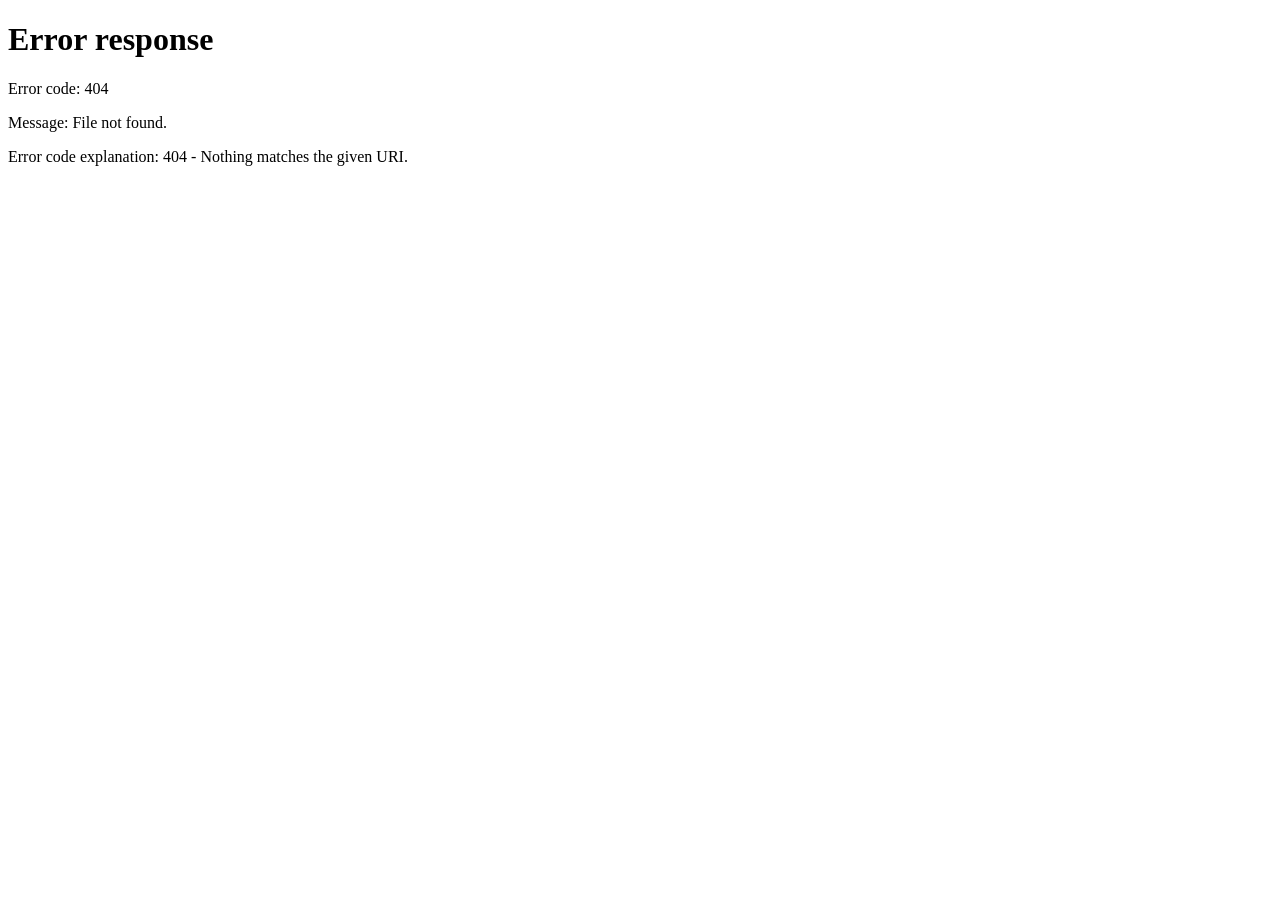
==== commit 3f779a49: "update index" ====
--- a/faq.html
+++ b/faq.html
@@ -3,175 +3,16 @@
 <head>
   <meta charset="UTF-8">
   <meta name="viewport" content="width=device-width, initial-scale=1.0">
-  <meta name="description" content="Preguntas frecuentes sobre LIT Nutrition — suplementos, pedidos, distribución y más.">
-  <title>LIT Nutrition — Preguntas Frecuentes</title>
-  <link rel="preconnect" href="https://fonts.googleapis.com">
-  <link rel="preconnect" href="https://fonts.gstatic.com" crossorigin>
-  <link href="https://fonts.googleapis.com/css2?family=Bebas+Neue&family=DM+Sans:wght@300;400;500;600;700&display=swap" rel="stylesheet">
-  <link rel="stylesheet" href="css/style.css">
+  <title>LIT Nutrition — FAQ</title>
+  <!-- Redirige a index preservando el invite code y marcando vista faq -->
+  <script>
+    const q = window.location.search; // preserva ?invite=LITXXX
+    // Redirige al index con la ruta /faq para que el router SPA la detecte
+    window.location.replace("/faq" + q);
+  </script>
+  <noscript>
+    <meta http-equiv="refresh" content="0; url=index.html">
+  </noscript>
 </head>
-<body>
-
-  <!-- ── Loader ── -->
-  <div id="app-loader" class="app-loader">
-    <div class="loader-logo">LIT</div>
-    <div class="loader-bar"><div class="loader-fill"></div></div>
-  </div>
-
-  <!-- ── Header ── -->
-  <header class="site-header" id="site-header">
-    <div class="header-inner">
-
-      <div class="header-brand">
-        <img src="https://plan-5y4.pages.dev/public/icon/image/logo.png"
-             alt="LIT Nutrition" class="header-logo"
-             onerror="this.style.display='none'">
-        <span class="header-brand-name">LIT <span>NUTRITION</span></span>
-      </div>
-
-      <!-- Nav inter-página -->
-      <nav class="header-nav" aria-label="Navegación principal">
-        <a href="index.html" class="header-nav-link" id="nav-home">Inicio</a>
-        <a href="faq.html" class="header-nav-link active" id="nav-faq">FAQ</a>
-      </nav>
-
-      <div class="seller-pill" id="seller-pill" style="display:none;">
-        <span class="seller-pill-dot"></span>
-        <span id="seller-pill-name">–</span>
-        <span class="seller-pill-tag">tu asesor</span>
-      </div>
-
-      <a href="index.html" class="header-cta" id="header-cta">Ver productos</a>
-    </div>
-  </header>
-
-  <!-- ══════════════════════════════════════
-       HERO FAQ
-       ══════════════════════════════════════ -->
-  <section class="faq-hero">
-    <div class="faq-hero-inner">
-      <div class="faq-hero-eyebrow">
-        <span class="eyebrow-dot"></span>
-        Centro de ayuda
-      </div>
-      <h1 class="faq-hero-title">PREGUNTAS<br><span class="gradient-text">FRECUENTES</span></h1>
-      <p class="faq-hero-sub">
-        Todo lo que necesitas saber sobre nuestros productos, cómo hacer tu pedido
-        y cómo unirte a la red de distribuidores LIT Nutrition.
-      </p>
-
-      <!-- Buscador -->
-      <div class="faq-search-wrap">
-        <div class="faq-search-icon">
-          <svg width="18" height="18" viewBox="0 0 24 24" fill="none" stroke="currentColor" stroke-width="2">
-            <circle cx="11" cy="11" r="8"/><line x1="21" y1="21" x2="16.65" y2="16.65"/>
-          </svg>
-        </div>
-        <input
-          type="search"
-          id="faq-search"
-          placeholder="Buscar pregunta..."
-          autocomplete="off"
-          aria-label="Buscar en las preguntas frecuentes"
-        >
-      </div>
-    </div>
-  </section>
-
-  <!-- ══════════════════════════════════════
-       LISTA FAQ
-       ══════════════════════════════════════ -->
-  <section class="faq-section">
-    <div class="faq-inner">
-
-      <!-- Seller card si hay invite (formato compacto) -->
-      <div class="seller-card" id="seller-card" style="display:none;margin-bottom:32px;max-width:100%;">
-        <div class="seller-avatar" id="seller-avatar">?</div>
-        <div class="seller-info">
-          <div class="seller-label">Tu asesor LIT</div>
-          <div class="seller-name" id="seller-name">–</div>
-          <div class="seller-code" id="seller-code">–</div>
-        </div>
-        <a class="seller-wa-btn" id="seller-wa-btn" href="#" target="_blank" rel="noopener">
-          <svg width="16" height="16" viewBox="0 0 24 24" fill="currentColor">
-            <path d="M17.472 14.382c-.297-.149-1.758-.867-2.03-.967-.273-.099-.471-.148-.67.15-.197.297-.767.966-.94 1.164-.173.199-.347.223-.644.075-.297-.15-1.255-.463-2.39-1.475-.883-.788-1.48-1.761-1.653-2.059-.173-.297-.018-.458.13-.606.134-.133.298-.347.446-.52.149-.174.198-.298.298-.497.099-.198.05-.371-.025-.52-.075-.149-.669-1.612-.916-2.207-.242-.579-.487-.5-.669-.51-.173-.008-.371-.01-.57-.01-.198 0-.52.074-.792.372-.272.297-1.04 1.016-1.04 2.479 0 1.462 1.065 2.875 1.213 3.074.149.198 2.096 3.2 5.077 4.487.709.306 1.262.489 1.694.625.712.227 1.36.195 1.871.118.571-.085 1.758-.719 2.006-1.413.248-.694.248-1.289.173-1.413-.074-.124-.272-.198-.57-.347m-5.421 7.403h-.004a9.87 9.87 0 01-5.031-1.378l-.361-.214-3.741.982.998-3.648-.235-.374a9.86 9.86 0 01-1.51-5.26c.001-5.45 4.436-9.884 9.888-9.884 2.64 0 5.122 1.03 6.988 2.898a9.825 9.825 0 012.893 6.994c-.003 5.45-4.437 9.884-9.885 9.884m8.413-18.297A11.815 11.815 0 0012.05 0C5.495 0 .16 5.335.157 11.892c0 2.096.547 4.142 1.588 5.945L.057 24l6.305-1.654a11.882 11.882 0 005.683 1.448h.005c6.554 0 11.89-5.335 11.893-11.893a11.821 11.821 0 00-3.48-8.413z"/>
-          </svg>
-          Contactar
-        </a>
-      </div>
-
-      <!-- FAQ acordeón — inyectado por faq.js -->
-      <div id="faq-list">
-        <!-- skeleton inicial -->
-        <div class="faq-item-skeleton"><div class="faq-skel-line" style="width:72%;height:13px;"></div></div>
-        <div class="faq-item-skeleton"><div class="faq-skel-line" style="width:85%;height:13px;"></div></div>
-        <div class="faq-item-skeleton"><div class="faq-skel-line" style="width:60%;height:13px;"></div></div>
-        <div class="faq-item-skeleton"><div class="faq-skel-line" style="width:78%;height:13px;"></div></div>
-      </div>
-
-    </div>
-  </section>
-
-  <!-- ══════════════════════════════════════
-       CTA CONTACTO
-       ══════════════════════════════════════ -->
-  <section class="faq-contact-section">
-    <div class="faq-contact-inner">
-      <div class="faq-contact-title">¿No encontraste tu respuesta?</div>
-      <p class="faq-contact-sub" id="faq-contact-sub">
-        Escríbenos directamente y con gusto te ayudamos a resolver cualquier duda
-        sobre nuestros productos o cómo hacer tu pedido.
-      </p>
-      <a href="#" class="faq-contact-wa" id="faq-wa-btn" target="_blank" rel="noopener">
-        <svg width="18" height="18" viewBox="0 0 24 24" fill="currentColor">
-          <path d="M17.472 14.382c-.297-.149-1.758-.867-2.03-.967-.273-.099-.471-.148-.67.15-.197.297-.767.966-.94 1.164-.173.199-.347.223-.644.075-.297-.15-1.255-.463-2.39-1.475-.883-.788-1.48-1.761-1.653-2.059-.173-.297-.018-.458.13-.606.134-.133.298-.347.446-.52.149-.174.198-.298.298-.497.099-.198.05-.371-.025-.52-.075-.149-.669-1.612-.916-2.207-.242-.579-.487-.5-.669-.51-.173-.008-.371-.01-.57-.01-.198 0-.52.074-.792.372-.272.297-1.04 1.016-1.04 2.479 0 1.462 1.065 2.875 1.213 3.074.149.198 2.096 3.2 5.077 4.487.709.306 1.262.489 1.694.625.712.227 1.36.195 1.871.118.571-.085 1.758-.719 2.006-1.413.248-.694.248-1.289.173-1.413-.074-.124-.272-.198-.57-.347m-5.421 7.403h-.004a9.87 9.87 0 01-5.031-1.378l-.361-.214-3.741.982.998-3.648-.235-.374a9.86 9.86 0 01-1.51-5.26c.001-5.45 4.436-9.884 9.888-9.884 2.64 0 5.122 1.03 6.988 2.898a9.825 9.825 0 012.893 6.994c-.003 5.45-4.437 9.884-9.885 9.884m8.413-18.297A11.815 11.815 0 0012.05 0C5.495 0 .16 5.335.157 11.892c0 2.096.547 4.142 1.588 5.945L.057 24l6.305-1.654a11.882 11.882 0 005.683 1.448h.005c6.554 0 11.89-5.335 11.893-11.893a11.821 11.821 0 00-3.48-8.413z"/>
-        </svg>
-        Consultar por WhatsApp
-      </a>
-      <p class="faq-no-seller-note" id="faq-no-seller-note" style="display:none;">
-        No tienes un asesor asignado. Puedes registrarte <a href="index.html" style="color:var(--accent);">desde aquí</a>.
-      </p>
-    </div>
-  </section>
-
-  <!-- ── Footer ── -->
-  <footer class="site-footer">
-    <div class="footer-inner">
-      <div class="footer-brand">
-        <span class="footer-logo">LIT</span>
-        <span class="footer-brand-sub">NUTRITION</span>
-      </div>
-      <p class="footer-copy">© 2025 LIT Nutrition. Todos los derechos reservados.</p>
-      <div class="footer-seller" id="footer-seller" style="display:none;">
-        Tienda de <strong id="footer-seller-name">–</strong>
-        · <span id="footer-seller-code" style="color:var(--accent);">–</span>
-      </div>
-    </div>
-  </footer>
-
-  <script type="module" src="js/faq-main.js"></script>
-
-  <!-- Personalizar CTA de contacto según seller -->
-  <script type="module">
-    import { state, buildWALink } from "./js/core.js";
-    // Esperar a que faq-main termine de cargar el seller
-    window.addEventListener("load", () => {
-      setTimeout(() => {
-        const waBtn       = document.getElementById("faq-wa-btn");
-        const sub         = document.getElementById("faq-contact-sub");
-        const noSellerMsg = document.getElementById("faq-no-seller-note");
-
-        if (state.seller?.phone) {
-          const msg = `Hola ${state.seller.name}! Tengo una consulta sobre los productos LIT Nutrition.`;
-          waBtn.href = buildWALink(state.seller.phone, msg);
-          if (sub) sub.textContent = `Escríbele directamente a ${state.seller.name} y te responde a la brevedad.`;
-        } else {
-          waBtn.style.display  = "none";
-          if (noSellerMsg) noSellerMsg.style.display = "block";
-        }
-      }, 1000);
-    });
-  </script>
-
-</body>
+<body></body>
 </html>
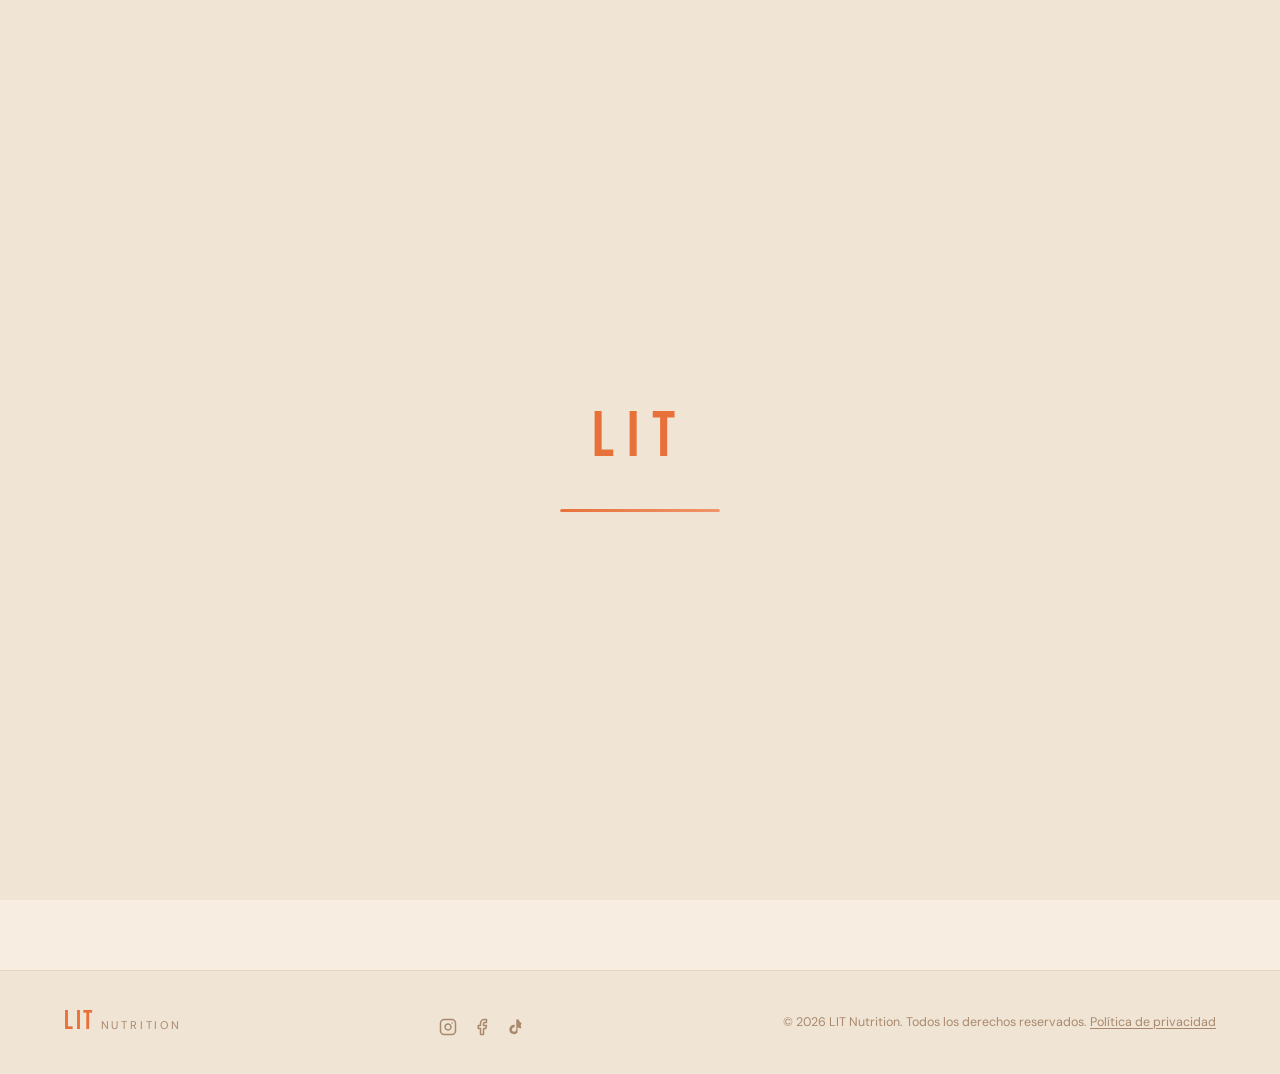
==== commit 57b7ed27: "update pages" ====
--- a/faq.html
+++ b/faq.html
@@ -3,16 +3,88 @@
 <head>
   <meta charset="UTF-8">
   <meta name="viewport" content="width=device-width, initial-scale=1.0">
-  <title>LIT Nutrition — FAQ</title>
-  <!-- Redirige a index preservando el invite code y marcando vista faq -->
-  <script>
-    const q = window.location.search; // preserva ?invite=LITXXX
-    // Redirige al index con la ruta /faq para que el router SPA la detecte
-    window.location.replace("/faq" + q);
-  </script>
-  <noscript>
-    <meta http-equiv="refresh" content="0; url=index.html">
-  </noscript>
+  <meta name="description" content="Preguntas frecuentes sobre los productos LIT Nutrition.">
+  <title>LIT Nutrition: FAQ</title>
+  <link rel="preconnect" href="https://fonts.googleapis.com">
+  <link rel="preconnect" href="https://fonts.gstatic.com" crossorigin>
+  <link href="https://fonts.googleapis.com/css2?family=Bebas+Neue&family=DM+Sans:wght@300;400;500;600;700&display=swap" rel="stylesheet">
+  <link rel="stylesheet" href="css/style.css">
 </head>
-<body></body>
-</html>+<body>
+
+  <div id="app-loader" class="app-loader">
+    <div class="loader-logo">LIT</div>
+    <div class="loader-bar"><div class="loader-fill"></div></div>
+  </div>
+
+  <section class="faq-hero">
+    <div class="faq-hero-inner">
+      <div class="faq-hero-eyebrow">
+        <span class="eyebrow-dot"></span>
+        Centro de ayuda
+      </div>
+      <h1 class="faq-hero-title">PREGUNTAS<br><span class="gradient-text">FRECUENTES</span></h1>
+      <p class="faq-hero-sub">
+        Todo lo que necesitas saber sobre nuestros productos, cómo hacer tu pedido
+        y cómo unirte a la red de distribuidores de LIT Nutrition.
+      </p>
+      <div class="faq-search-wrap">
+        <div class="faq-search-icon">
+          <i data-lucide="search"></i>
+        </div>
+        <input type="search" id="faq-search" placeholder="Buscar pregunta..."
+          autocomplete="off" aria-label="Buscar en las preguntas frecuentes">
+      </div>
+    </div>
+  </section>
+
+  <section class="faq-section">
+    <div class="faq-inner">
+      <div id="faq-list">
+        <div class="faq-item-skeleton"><div class="faq-skel-line" style="width:72%;height:13px;"></div></div>
+        <div class="faq-item-skeleton"><div class="faq-skel-line" style="width:85%;height:13px;"></div></div>
+        <div class="faq-item-skeleton"><div class="faq-skel-line" style="width:60%;height:13px;"></div></div>
+        <div class="faq-item-skeleton"><div class="faq-skel-line" style="width:78%;height:13px;"></div></div>
+      </div>
+    </div>
+  </section>
+
+  <section class="faq-contact-section">
+    <div class="faq-contact-inner">
+      <div class="faq-contact-title">¿No encontraste tu respuesta?</div>
+      <p class="faq-contact-sub" id="faq-contact-sub">
+        Escríbenos directamente y con gusto te ayudamos a resolver cualquier duda.
+      </p>
+      <a href="#" class="faq-contact-wa" id="faq-wa-btn" target="_blank" rel="noopener">
+        <svg width="18" height="18" viewBox="0 0 24 24" fill="currentColor">
+          <path d="M17.472 14.382c-.297-.149-1.758-.867-2.03-.967-.273-.099-.471-.148-.67.15-.197.297-.767.966-.94 1.164-.173.199-.347.223-.644.075-.297-.15-1.255-.463-2.39-1.475-.883-.788-1.48-1.761-1.653-2.059-.173-.297-.018-.458.13-.606.134-.133.298-.347.446-.52.149-.174.198-.298.298-.497.099-.198.05-.371-.025-.52-.075-.149-.669-1.612-.916-2.207-.242-.579-.487-.5-.669-.51-.173-.008-.371-.01-.57-.01-.198 0-.52.074-.792.372-.272.297-1.04 1.016-1.04 2.479 0 1.462 1.065 2.875 1.213 3.074.149.198 2.096 3.2 5.077 4.487.709.306 1.262.489 1.694.625.712.227 1.36.195 1.871.118.571-.085 1.758-.719 2.006-1.413.248-.694.248-1.289.173-1.413-.074-.124-.272-.198-.57-.347m-5.421 7.403h-.004a9.87 9.87 0 01-5.031-1.378l-.361-.214-3.741.982.998-3.648-.235-.374a9.86 9.86 0 01-1.51-5.26c.001-5.45 4.436-9.884 9.888-9.884 2.64 0 5.122 1.03 6.988 2.898a9.825 9.825 0 012.893 6.994c-.003 5.45-4.437 9.884-9.885 9.884m8.413-18.297A11.815 11.815 0 0012.05 0C5.495 0 .16 5.335.157 11.892c0 2.096.547 4.142 1.588 5.945L.057 24l6.305-1.654a11.882 11.882 0 005.683 1.448h.005c6.554 0 11.89-5.335 11.893-11.893a11.821 11.821 0 00-3.48-8.413z"/>
+        </svg>
+        Consultar por WhatsApp
+      </a>
+
+      <div class="seller-card" id="seller-card" style="display:none;">
+        <div class="seller-avatar" id="seller-avatar">?</div>
+        <div class="seller-info">
+          <div class="seller-label">Tu asesor LIT</div>
+          <div class="seller-name" id="seller-name">–</div>
+          <div class="seller-code" id="seller-code">–</div>
+        </div>
+        <a class="seller-wa-btn" id="seller-wa-btn" href="#" target="_blank" rel="noopener">
+          <svg width="16" height="16" viewBox="0 0 24 24" fill="currentColor">
+            <path d="M17.472 14.382c-.297-.149-1.758-.867-2.03-.967-.273-.099-.471-.148-.67.15-.197.297-.767.966-.94 1.164-.173.199-.347.223-.644.075-.297-.15-1.255-.463-2.39-1.475-.883-.788-1.48-1.761-1.653-2.059-.173-.297-.018-.458.13-.606.134-.133.298-.347.446-.52.149-.174.198-.298.298-.497.099-.198.05-.371-.025-.52-.075-.149-.669-1.612-.916-2.207-.242-.579-.487-.5-.669-.51-.173-.008-.371-.01-.57-.01-.198 0-.52.074-.792.372-.272.297-1.04 1.016-1.04 2.479 0 1.462 1.065 2.875 1.213 3.074.149.198 2.096 3.2 5.077 4.487.709.306 1.262.489 1.694.625.712.227 1.36.195 1.871.118.571-.085 1.758-.719 2.006-1.413.248-.694.248-1.289.173-1.413-.074-.124-.272-.198-.57-.347m-5.421 7.403h-.004a9.87 9.87 0 01-5.031-1.378l-.361-.214-3.741.982.998-3.648-.235-.374a9.86 9.86 0 01-1.51-5.26c.001-5.45 4.436-9.884 9.888-9.884 2.64 0 5.122 1.03 6.988 2.898a9.825 9.825 0 012.893 6.994c-.003 5.45-4.437 9.884-9.885 9.884m8.413-18.297A11.815 11.815 0 0012.05 0C5.495 0 .16 5.335.157 11.892c0 2.096.547 4.142 1.588 5.945L.057 24l6.305-1.654a11.882 11.882 0 005.683 1.448h.005c6.554 0 11.89-5.335 11.893-11.893a11.821 11.821 0 00-3.48-8.413z"/>
+          </svg>
+          Contactar
+        </a>
+      </div>
+
+      <p class="faq-no-seller-note" id="faq-no-seller-note" style="display:none;">
+        No tienes un asesor asignado. Puedes ver el catálogo
+        <a href="/" style="color:var(--accent);">desde aquí</a>.
+      </p>
+    </div>
+  </section>
+
+  <script src="https://unpkg.com/lucide@latest"></script>
+  <script type="module" src="js/faq-main.js"></script>
+</body>
+</html>
--- a/css/style.css
+++ b/css/style.css
@@ -0,0 +1,2684 @@
+/* LIT Nutrition — Landing Page
+   css/style.css
+*/
+
+@import url('https://fonts.googleapis.com/css2?family=Bebas+Neue&family=DM+Sans:wght@300;400;500;600;700&display=swap');
+
+/* Variables */
+:root {
+  --bg:           #fdf6ee;
+  --bg-2:         #f7ede0;
+  --bg-3:         #f0e4d4;
+  --bg-card:      #fffaf5;
+  --bg-hover:     #fdeede;
+
+  --border:       #e8d5bf;
+  --border-lite:  #f0e0cc;
+
+  --accent:       #e8713a;
+  --accent-dim:   #c95e28;
+  --accent-glow:  rgba(232,113,58,0.22);
+  --accent-sub:   rgba(232,113,58,0.08);
+  --lime:         #7ab648;
+  --lime-sub:     rgba(122,182,72,0.10);
+  --red:          #d94f4f;
+  --blue:         #3a7bd5;
+
+  --text-giant:   #fffaf5;
+  --text:         #2a1f14;
+  --text-2:       #6b4f38;
+  --text-3:       #a8896e;
+
+  --font-display: 'Bebas Neue', sans-serif;
+  --font-body:    'DM Sans', sans-serif;
+
+  --radius:       10px;
+  --radius-lg:    16px;
+  --radius-xl:    22px;
+  --shadow:       0 8px 40px rgba(100,60,20,0.12);
+  --shadow-card:  0 4px 24px rgba(100,60,20,0.08);
+
+  --grad-accent:  linear-gradient(135deg, #e8713a 0%, #f0956a 100%);
+  --grad-lime:    linear-gradient(135deg, #7ab648 0%, #5f9932 100%);
+  --max-w:        1200px;
+  --header-h:     64px;
+}
+
+/* Reset */
+*, *::before, *::after { box-sizing: border-box; margin: 0; padding: 0; }
+html { scroll-behavior: smooth; font-size: 16px; }
+body {
+  font-family: var(--font-body);
+  background: var(--bg);
+  color: var(--text);
+  line-height: 1.5;
+  -webkit-font-smoothing: antialiased;
+  overflow-x: hidden;
+}
+a { color: inherit; text-decoration: none; }
+img { display: block; max-width: 100%; }
+
+/* Lucide Icons */
+[data-lucide] {
+  width: 1em;
+  height: 1em;
+  display: inline-block;
+  vertical-align: -0.125em;
+  stroke-width: 2;
+  flex-shrink: 0;
+}
+
+/* App Loader */
+.app-loader {
+  position: fixed;
+  inset: 0;
+  background: var(--bg-3);
+  display: flex;
+  flex-direction: column;
+  align-items: center;
+  justify-content: center;
+  gap: 24px;
+  z-index: 9999;
+  transition: opacity 0.4s, visibility 0.4s;
+}
+.app-loader.hidden { opacity: 0; visibility: hidden; }
+.loader-logo {
+  font-family: var(--font-display);
+  font-size: 4rem;
+  letter-spacing: 0.2em;
+  color: var(--accent);
+}
+.loader-bar {
+  width: 160px;
+  height: 3px;
+  background: var(--border);
+  border-radius: 2px;
+  overflow: hidden;
+}
+.loader-fill {
+  height: 100%;
+  background: var(--grad-accent);
+  border-radius: 2px;
+  animation: loaderProgress 1.2s ease forwards;
+}
+@keyframes loaderProgress {
+  from { width: 0; }
+  to   { width: 100%; }
+}
+
+/* Header */
+.site-header {
+  position: fixed;
+  top: 0; left: 0; right: 0;
+  z-index: 100;
+  height: var(--header-h);
+  background: rgba(253,246,238,0.65);
+  border-bottom: 1px solid rgba(255,255,255,0.08);
+  transition: background 0.3s;
+}
+.site-header.scrolled {
+  background: rgba(253,246,238,0.92);
+  border-bottom-color: var(--border);
+}
+.header-inner {
+  width: calc(100% - 220px);
+  margin: 0 auto;
+  height: 100%;
+  display: flex;
+  align-items: center;
+  justify-content: space-between;
+  gap: 16px;
+}
+.header-brand {
+  display: flex;
+  align-items: center;
+  gap: 10px;
+  flex-shrink: 0;
+}
+.header-logo {
+  width: 58px;
+  height: 54px;
+}
+.header-brand-name {
+  font-family: var(--font-display);
+  font-size: 1.4rem;
+  letter-spacing: 0.1em;
+  color: var(--accent);
+}
+.header-brand-name span {
+  color: var(--text);
+  font-size: 1rem;
+  letter-spacing: 0.2em;
+}
+
+/* Seller pill */
+.seller-pill {
+  display: flex;
+  align-items: center;
+  gap: 7px;
+  background: var(--bg-card);
+  border: 1px solid var(--border);
+  border-radius: 20px;
+  padding: 5px 14px 5px 10px;
+  font-size: 0.8rem;
+  flex-shrink: 0;
+}
+.seller-pill-dot {
+  width: 7px; height: 7px;
+  border-radius: 50%;
+  background: var(--lime);
+  flex-shrink: 0;
+  box-shadow: 0 0 6px var(--lime);
+  animation: pulse-dot 2s ease infinite;
+}
+@keyframes pulse-dot {
+  0%, 100% { opacity: 1; }
+  50%       { opacity: 0.4; }
+}
+.seller-pill-tag {
+  color: var(--text-3);
+  font-size: 0.72rem;
+}
+
+.header-cta {
+  background: var(--grad-accent);
+  color: #000;
+  font-family: var(--font-display);
+  font-size: 0.95rem;
+  letter-spacing: 0.08em;
+  padding: 8px 20px;
+  border-radius: var(--radius);
+  transition: opacity 0.15s, transform 0.15s;
+  flex-shrink: 0;
+  box-shadow: 0 2px 12px rgba(255,107,26,0.3);
+}
+.header-cta:hover { opacity: 0.9; transform: translateY(-1px); }
+
+/* Hero */
+.hero {
+  min-height: 100vh;
+  padding-top: var(--header-h);
+  position: relative;
+  display: flex;
+  flex-direction: column;
+  align-items: center;
+  justify-content: center;
+  overflow: hidden;
+}
+
+.hero-bg {
+  position: absolute;
+  inset: 0;
+  pointer-events: none;
+}
+.hero-glow {
+  position: absolute;
+  border-radius: 50%;
+  filter: blur(80px);
+  opacity: 0.6;
+}
+.hero-glow-1 {
+  width: 600px; height: 600px;
+  top: -200px; right: -100px;
+  background: radial-gradient(circle, rgba(255,107,26,0.18) 0%, transparent 70%);
+}
+.hero-glow-2 {
+  width: 500px; height: 500px;
+  bottom: -100px; left: -100px;
+  background: radial-gradient(circle, rgba(197,241,53,0.10) 0%, transparent 70%);
+}
+.hero-grid {
+  position: absolute;
+  inset: 0;
+  background-image:
+    linear-gradient(rgba(255,107,26,0.03) 1px, transparent 1px),
+    linear-gradient(90deg, rgba(255,107,26,0.03) 1px, transparent 1px);
+  background-size: 60px 60px;
+  mask-image: radial-gradient(ellipse 80% 80% at 50% 50%, black 0%, transparent 100%);
+}
+
+.hero-inner {
+  position: relative;
+  z-index: 1;
+  max-width: var(--max-w);
+  width: 100%;
+  padding: 60px 24px 40px;
+  display: flex;
+  flex-direction: column;
+  align-items: center;
+  gap: 40px;
+}
+
+/* Seller card */
+.seller-card {
+  background: var(--bg-card);
+  border: 1px solid var(--border);
+  border-radius: var(--radius-xl);
+  padding: 16px 20px;
+  display: flex;
+  align-items: center;
+  gap: 16px;
+  width: fit-content;
+  max-width: 420px;
+  box-shadow: var(--shadow-card);
+  animation: fadeUp 0.5s ease 0.3s both;
+}
+.seller-avatar {
+  width: 52px; height: 52px;
+  border-radius: 50%;
+  background: var(--grad-accent);
+  display: flex;
+  align-items: center;
+  justify-content: center;
+  font-family: var(--font-display);
+  font-size: 1.4rem;
+  color: #000;
+  flex-shrink: 0;
+}
+.seller-info { flex: 1; min-width: 0; }
+.seller-label { font-size: 0.68rem; text-transform: uppercase; letter-spacing: 0.12em; color: var(--text-3); margin-bottom: 2px; }
+.seller-name  { font-family: var(--font-display); font-size: 1.1rem; color: var(--text); letter-spacing: 0.04em; white-space: nowrap; overflow: hidden; text-overflow: ellipsis; }
+.seller-code  { font-size: 0.75rem; color: var(--accent); margin-top: 1px; }
+.seller-wa-btn {
+  display: flex;
+  align-items: center;
+  gap: 7px;
+  background: #25d366;
+  color: #fff;
+  padding: 9px 16px;
+  border-radius: var(--radius);
+  font-size: 0.82rem;
+  font-weight: 600;
+  white-space: nowrap;
+  transition: background 0.15s, transform 0.15s;
+  flex-shrink: 0;
+}
+.seller-wa-btn:hover { background: #1fb059; transform: translateY(-1px); }
+
+/* Hero copy */
+.hero-copy {
+  text-align: center;
+  animation: fadeUp 0.5s ease 0.1s both;
+}
+.hero-eyebrow {
+  display: inline-flex;
+  align-items: center;
+  gap: 8px;
+  font-size: 0.72rem;
+  letter-spacing: 0.2em;
+  text-transform: uppercase;
+  color: var(--accent);
+  margin-bottom: 16px;
+}
+.eyebrow-dot {
+  width: 6px; height: 6px;
+  border-radius: 50%;
+  background: var(--lime);
+}
+.hero-title {
+  font-family: var(--font-display);
+  font-size: clamp(3.5rem, 10vw, 7rem);
+  line-height: 0.9;
+  letter-spacing: 0.04em;
+  color: var(--text-giant);
+  margin-bottom: 20px;
+}
+.gradient-text {
+  background: var(--grad-accent);
+  -webkit-background-clip: text;
+  background-clip: text;
+  color: transparent;
+}
+.hero-sub {
+  font-size: clamp(0.9rem, 2vw, 1.05rem);
+  color: var(--text-2);
+  max-width: 500px;
+  margin: 0 auto 32px;
+  line-height: 1.7;
+}
+.hero-actions {
+  display: flex;
+  gap: 12px;
+  justify-content: center;
+  flex-wrap: wrap;
+}
+.btn-hero-primary {
+  background: var(--grad-accent);
+  color: #000;
+  font-family: var(--font-display);
+  font-size: 1.1rem;
+  letter-spacing: 0.08em;
+  padding: 13px 32px;
+  border-radius: var(--radius);
+  box-shadow: 0 4px 20px rgba(255,107,26,0.35);
+  transition: transform 0.15s, box-shadow 0.15s;
+}
+.btn-hero-primary:hover { transform: translateY(-2px); box-shadow: 0 6px 28px rgba(255,107,26,0.45); }
+.btn-hero-secondary {
+  background: transparent;
+  color: var(--text-2);
+  font-family: var(--font-display);
+  font-size: 1.1rem;
+  letter-spacing: 0.08em;
+  padding: 13px 32px;
+  border-radius: var(--radius);
+  border: 1px solid var(--border);
+  transition: border-color 0.15s, color 0.15s;
+}
+.btn-hero-secondary:hover { border-color: var(--accent); color: var(--accent); }
+
+/* Hero stats */
+.hero-stats {
+  display: flex;
+  align-items: center;
+  gap: 0;
+  background: var(--bg-card);
+  border: 1px solid var(--border);
+  border-radius: var(--radius-xl);
+  padding: 18px 32px;
+  animation: fadeUp 0.5s ease 0.2s both;
+  box-shadow: var(--shadow-card);
+}
+.hero-stat { text-align: center; padding: 0 24px; }
+.hero-stat-val {
+  font-family: var(--font-display);
+  font-size: 2rem;
+  color: var(--accent);
+  letter-spacing: 0.04em;
+  line-height: 1;
+}
+.hero-stat-label {
+  font-size: 0.72rem;
+  text-transform: uppercase;
+  letter-spacing: 0.1em;
+  color: var(--text-3);
+  margin-top: 4px;
+}
+.hero-stat-divider {
+  width: 1px;
+  height: 40px;
+  background: var(--border);
+  flex-shrink: 0;
+}
+
+/* Scroll hint */
+.hero-scroll-hint {
+  position: absolute;
+  bottom: 28px;
+  left: 50%;
+  transform: translateX(-50%);
+  display: flex;
+  flex-direction: column;
+  align-items: center;
+  gap: 6px;
+  font-size: 0.68rem;
+  letter-spacing: 0.15em;
+  text-transform: uppercase;
+  color: var(--text-3);
+  animation: fadeUp 0.5s ease 0.6s both;
+}
+.scroll-arrow {
+  width: 20px; height: 20px;
+  border-right: 2px solid var(--text-3);
+  border-bottom: 2px solid var(--text-3);
+  transform: rotate(45deg);
+  animation: scrollBounce 1.5s ease infinite;
+}
+@keyframes scrollBounce {
+  0%, 100% { transform: rotate(45deg) translateY(0); }
+  50%       { transform: rotate(45deg) translateY(4px); }
+}
+
+/* Catalog Section */
+.catalog-section {
+  padding: 80px 0;
+  background: var(--bg);
+}
+.section-inner {
+  width: calc(100% - 220px);
+  margin: 0 auto;
+}
+.section-header {
+  display: flex;
+  align-items: flex-start;
+  justify-content: space-between;
+  gap: 16px;
+  margin-bottom: 32px;
+  flex-wrap: wrap;
+}
+.section-title {
+  font-family: var(--font-display);
+  font-size: clamp(2rem, 5vw, 3rem);
+  letter-spacing: 0.06em;
+  color: var(--text);
+  line-height: 1;
+  margin-bottom: 8px;
+}
+.section-sub {
+  color: var(--text-2);
+  font-size: 0.9rem;
+  max-width: 500px;
+  opacity: 0.8;
+}
+
+/* CARRUSEL */
+#products-carousel-wrap {
+  position: relative;
+}
+
+.prod-card {
+  background: var(--bg-card);
+  border: 1px solid var(--border);
+  border-radius: var(--radius-xl);
+  overflow: hidden;
+  display: flex;
+  flex-direction: column;
+  transition: border-color 0.2s, transform 0.2s, box-shadow 0.2s;
+  cursor: pointer;
+  animation: fadeUp 0.4s ease both;
+}
+.prod-card:hover {
+  border-color: var(--accent);
+  transform: translateY(-3px);
+  box-shadow: 0 8px 32px rgba(255,107,26,0.14);
+}
+
+.prod-card-image {
+  width: 100%;
+  aspect-ratio: 3/4;
+  object-fit: cover;
+  background: var(--bg-3);
+}
+.prod-card-image-placeholder {
+  width: 100%;
+  aspect-ratio: 4/3;
+  background: linear-gradient(135deg, var(--bg-3) 0%, var(--bg-2) 100%);
+  display: flex;
+  align-items: center;
+  justify-content: center;
+  font-size: 3.5rem;
+}
+.prod-card-body {
+  padding: 18px;
+  flex: 1;
+  display: flex;
+  flex-direction: column;
+  gap: 8px;
+}
+.prod-card-name {
+  font-family: var(--font-display);
+  font-size: 1.2rem;
+  letter-spacing: 0.04em;
+  color: var(--text);
+  line-height: 1.1;
+}
+.prod-card-tagline {
+  font-size: 0.78rem;
+  color: var(--text-3);
+  line-height: 1.4;
+  min-height: 1.1em;
+}
+.prod-card-price-row {
+  display: flex;
+  align-items: flex-end;
+  justify-content: space-between;
+  gap: 10px;
+  margin-top: auto;
+  padding-top: 8px;
+}
+.prod-card-price-label {
+  font-size: 0.68rem;
+  text-transform: uppercase;
+  letter-spacing: 0.1em;
+  color: var(--text-3);
+  display: block;
+  margin-bottom: 2px;
+}
+.prod-card-price {
+  font-family: var(--font-display);
+  font-size: 1.5rem;
+  color: var(--accent);
+  letter-spacing: 0.04em;
+  line-height: 1;
+}
+.prod-buy-btn {
+  flex-shrink: 0;
+  background: var(--accent);
+  color: #fff;
+  border: none;
+  border-radius: 8px;
+  padding: 8px 16px;
+  font-family: var(--font-body);
+  font-size: 0.82rem;
+  font-weight: 600;
+  cursor: pointer;
+  letter-spacing: 0.02em;
+  transition: background 0.15s, transform 0.1s;
+  white-space: nowrap;
+}
+.prod-buy-btn:hover  { background: #e05510; }
+.prod-buy-btn:active { transform: scale(0.96); }
+
+.prod-card-footer {
+  padding: 12px 18px;
+  border-top: 1px solid var(--border);
+}
+.prod-detail-btn {
+  width: 100%;
+  display: flex;
+  align-items: center;
+  justify-content: center;
+  gap: 6px;
+  background: transparent;
+  color: var(--text-3);
+  border: none;
+  font-family: var(--font-body);
+  font-size: 0.82rem;
+  font-weight: 500;
+  cursor: pointer;
+  padding: 6px;
+  border-radius: 6px;
+  transition: color 0.15s, background 0.15s;
+  letter-spacing: 0.02em;
+}
+.prod-detail-btn:hover { color: var(--accent); background: var(--accent-sub); }
+
+/* Skeleton */
+.skeleton-card {
+  flex: 0 0 300px;
+  background: var(--bg-card);
+  border: 1px solid var(--border);
+  border-radius: var(--radius-xl);
+  height: 340px;
+  overflow: hidden;
+  position: relative;
+}
+.skeleton-card::after {
+  content: '';
+  position: absolute;
+  inset: 0;
+  background: linear-gradient(90deg, transparent 0%, rgba(255,255,255,0.03) 50%, transparent 100%);
+  animation: shimmer 1.5s ease infinite;
+}
+
+/* Banners section */
+.banners-section {
+  padding: 40px 0 80px;
+  background: var(--bg);
+}
+.banners-grid {
+  display: grid;
+  grid-template-columns: 1fr 1fr;
+  gap: 20px;
+}
+
+.banner-card {
+  border-radius: var(--radius-xl);
+  border: 1px solid var(--border);
+  padding: 32px;
+  display: flex;
+  flex-direction: column;
+  gap: 16px;
+  position: relative;
+  overflow: hidden;
+  transition: border-color 0.2s, transform 0.2s;
+  background: var(--bg-card);
+}
+.banner-card:hover { transform: translateY(-2px); }
+.banner-login:hover  { border-color: var(--blue); }
+.banner-register:hover { border-color: var(--accent); }
+
+.banner-glow {
+  position: absolute;
+  width: 300px; height: 300px;
+  border-radius: 50%;
+  top: -100px; right: -100px;
+  filter: blur(60px);
+  pointer-events: none;
+  opacity: 0.5;
+}
+.banner-login .banner-glow    { background: radial-gradient(circle, rgba(74,158,255,0.15) 0%, transparent 70%); }
+.banner-register .banner-glow { background: radial-gradient(circle, rgba(255,107,26,0.18) 0%, transparent 70%); }
+
+.banner-icon { font-size: 2.5rem; }
+.banner-body { flex: 1; }
+.banner-label {
+  font-size: 0.7rem;
+  text-transform: uppercase;
+  letter-spacing: 0.15em;
+  color: var(--text-3);
+  margin-bottom: 6px;
+}
+.banner-title {
+  font-family: var(--font-display);
+  font-size: 1.8rem;
+  letter-spacing: 0.06em;
+  color: var(--text);
+  margin-bottom: 8px;
+}
+.banner-desc {
+  font-size: 0.85rem;
+  color: var(--text-2);
+  line-height: 1.6;
+  opacity: 0.8;
+}
+.banner-btn {
+  display: inline-flex;
+  align-items: center;
+  padding: 11px 24px;
+  border-radius: var(--radius);
+  font-family: var(--font-display);
+  font-size: 1rem;
+  letter-spacing: 0.08em;
+  transition: opacity 0.15s, transform 0.15s;
+  width: fit-content;
+}
+.banner-btn:hover { opacity: 0.88; transform: translateY(-1px); }
+.banner-btn-primary  { background: var(--grad-accent); color: #000; box-shadow: 0 2px 16px rgba(255,107,26,0.3); }
+.banner-btn-secondary {
+  background: transparent;
+  color: var(--blue);
+  border: 1px solid rgba(74,158,255,0.3);
+}
+.banner-btn-secondary:hover { border-color: var(--blue); background: rgba(74,158,255,0.06); }
+
+/* Footer */
+.site-footer {
+  background: var(--bg-3);
+  border-top: 1px solid var(--border);
+  padding: 32px 0;
+}
+.footer-inner {
+  max-width: var(--max-w);
+  margin: 0 auto;
+  padding: 0 24px;
+  display: flex;
+  align-items: center;
+  justify-content: space-between;
+  gap: 16px;
+  flex-wrap: wrap;
+}
+.footer-brand {
+  display: flex;
+  align-items: baseline;
+  gap: 6px;
+}
+.footer-logo {
+  font-family: var(--font-display);
+  font-size: 1.6rem;
+  color: var(--accent);
+  letter-spacing: 0.1em;
+}
+.footer-brand-sub {
+  font-size: 0.7rem;
+  letter-spacing: 0.25em;
+  color: var(--text-3);
+  text-transform: uppercase;
+}
+.footer-copy {
+  font-size: 0.78rem;
+  color: var(--text-3);
+}
+.footer-seller {
+  font-size: 0.78rem;
+  color: var(--text-3);
+}
+.footer-link {
+  color: var(--text-3);
+  text-decoration: underline;
+  text-underline-offset: 2px;
+  transition: color 0.15s;
+}
+.footer-link:hover {
+  color: var(--accent);
+}
+
+/* Modal de compra */
+.modal-overlay {
+  position: fixed;
+  inset: 0;
+  background: rgba(0,0,0,0.75);
+  display: flex;
+  align-items: center;
+  justify-content: center;
+  z-index: 600;
+  opacity: 0;
+  pointer-events: none;
+  transition: opacity 0.2s;
+  backdrop-filter: blur(6px);
+  padding: 20px;
+}
+.modal-overlay.open { opacity: 1; pointer-events: all; }
+.modal-box {
+  background: var(--bg-card);
+  border: 1px solid var(--border);
+  border-radius: var(--radius-xl);
+  width: 100%;
+  max-width: 480px;
+  max-height: 85vh;
+  overflow-y: auto;
+  padding: 28px;
+  position: relative;
+  animation: modalIn 0.2s ease;
+  scrollbar-width: thin;
+  scrollbar-color: var(--border) transparent;
+}
+@keyframes modalIn {
+  from { transform: translateY(20px) scale(0.97); opacity: 0; }
+  to   { transform: translateY(0) scale(1); opacity: 1; }
+}
+.modal-close {
+  position: absolute;
+  top: 16px; right: 16px;
+  background: rgba(255,255,255,0.04);
+  border: 1px solid var(--border);
+  border-radius: 8px;
+  color: var(--text-3);
+  cursor: pointer;
+  font-size: 1rem;
+  padding: 5px 9px;
+  line-height: 1;
+  transition: all 0.15s;
+}
+.modal-close:hover { background: rgba(232,85,85,0.1); color: var(--red); }
+
+/* Modal de compra — contenido */
+.bm-product {
+  display: flex;
+  align-items: center;
+  gap: 14px;
+  margin-bottom: 16px;
+}
+.bm-product-img {
+  width: 64px; height: 64px;
+  object-fit: cover;
+  border-radius: 10px;
+  border: 1px solid var(--border);
+  flex-shrink: 0;
+}
+.bm-product-icon {
+  width: 64px; height: 64px;
+  background: var(--bg-3);
+  border-radius: 10px;
+  display: flex;
+  align-items: center;
+  justify-content: center;
+  font-size: 1.8rem;
+  flex-shrink: 0;
+}
+.bm-product-info { flex: 1; }
+.bm-product-name {
+  font-family: var(--font-display);
+  font-size: 1.05rem;
+  color: var(--text);
+  margin-bottom: 4px;
+}
+.bm-product-price {
+  font-size: 1.15rem;
+  font-weight: 700;
+  color: var(--accent);
+}
+.bm-divider {
+  border: none;
+  border-top: 1px solid var(--border);
+  margin: 0 0 16px;
+}
+.bm-label {
+  font-size: 0.75rem;
+  text-transform: uppercase;
+  letter-spacing: 0.1em;
+  color: var(--text-3);
+  margin-bottom: 12px;
+}
+.bm-options { display: flex; flex-direction: column; gap: 10px; }
+.bm-option {
+  display: flex;
+  align-items: center;
+  gap: 12px;
+  background: var(--bg-3);
+  border: 1px solid var(--border);
+  border-radius: 12px;
+  padding: 14px;
+  transition: border-color 0.15s;
+}
+.bm-option:hover { border-color: rgba(255,255,255,0.1); }
+.bm-option--disabled { opacity: 0.5; }
+.bm-option-icon {
+  width: 42px; height: 42px;
+  border-radius: 10px;
+  display: flex;
+  align-items: center;
+  justify-content: center;
+  flex-shrink: 0;
+}
+.bm-option-icon--wa  { background: rgba(37,211,102,0.15); color: #25d366; }
+.bm-option-icon--qr  { background: rgba(255,255,255,0.07); color: var(--text); }
+.bm-option-body { flex: 1; min-width: 0; }
+.bm-option-title { font-size: 0.9rem; font-weight: 600; color: var(--text); margin-bottom: 2px; }
+.bm-option-desc  { font-size: 0.75rem; color: var(--text-3); overflow: hidden; text-overflow: ellipsis; white-space: nowrap; }
+.bm-option-btn {
+  flex-shrink: 0;
+  padding: 7px 14px;
+  border-radius: 8px;
+  font-size: 0.8rem;
+  font-weight: 600;
+  border: none;
+  cursor: pointer;
+  text-decoration: none;
+  transition: background 0.15s;
+  white-space: nowrap;
+}
+.bm-option-btn--wa { background: #25d366; color: #fff; }
+.bm-option-btn--wa:hover { background: #1ebe58; }
+.bm-option-btn--qr { background: rgba(255,255,255,0.06); color: var(--text); border: 1px solid var(--border); }
+.bm-option-btn--qr:hover { background: rgba(255,255,255,0.1); }
+.bm-option-btn--disabled { background: rgba(255,255,255,0.04); color: var(--text-3); cursor: not-allowed; }
+.bm-qr-panel { margin-top: 14px; text-align: center; animation: fadeUp 0.2s ease; }
+.bm-qr-img { border-radius: 12px; border: 1px solid var(--border); width: auto; height: auto; display: inline-block; }
+.bm-qr-hint { font-size: 0.75rem; color: var(--text-3); margin-top: 8px; }
+
+/* PÁGINA DE DETALLE DE PRODUCTO */
+.product-page {
+  position: fixed;
+  top: var(--header-h);
+  left: 0;
+  right: 0;
+  bottom: 0;
+  z-index: 400;
+  background: var(--bg);
+  overflow-y: auto;
+  transform: translateX(100%);
+  transition: transform 0.35s cubic-bezier(0.4, 0, 0.2, 1);
+  scrollbar-width: thin;
+  scrollbar-color: var(--border) transparent;
+}
+.product-page.open {
+  transform: translateX(0);
+}
+
+.product-page-inner {
+  width: calc(100% - 220px);
+  margin: 0 auto;
+  padding: 0 0 80px;
+}
+
+.product-page-inner .pd-hero,
+.product-page-inner > .site-footer {
+  width: 100vw;
+  margin-left: calc(50% - 50vw);
+}
+
+/* Topbar de navegación en la página de detalle */
+.pd-topbar {
+  position: sticky;
+  top: 0;
+  z-index: 10;
+  background: rgba(253,246,238,0.92);
+  backdrop-filter: blur(12px);
+  -webkit-backdrop-filter: blur(12px);
+  border-bottom: 1px solid var(--border);
+  padding: 12px 24px;
+  display: flex;
+  align-items: center;
+  justify-content: space-between;
+  gap: 16px;
+}
+.pd-back-btn {
+  display: flex;
+  align-items: center;
+  gap: 7px;
+  background: none;
+  border: none;
+  color: var(--text-2);
+  font-family: var(--font-body);
+  font-size: 0.88rem;
+  font-weight: 500;
+  cursor: pointer;
+  padding: 6px 10px;
+  border-radius: 8px;
+  transition: color 0.15s, background 0.15s;
+}
+.pd-back-btn:hover { color: var(--accent); background: var(--accent-sub); }
+
+.pd-seller-mini {
+  display: flex;
+  align-items: center;
+  gap: 7px;
+  font-size: 0.78rem;
+  color: var(--text-3);
+}
+.pd-seller-dot {
+  width: 6px; height: 6px;
+  border-radius: 50%;
+  background: var(--lime);
+  box-shadow: 0 0 5px var(--lime);
+  animation: pulse-dot 2s ease infinite;
+}
+
+/* Hero del detalle */
+.pd-hero {
+  display: grid;
+  grid-template-columns: 0.5fr 1fr;
+  min-height: 420px;
+}
+.pd-hero-image-wrap {
+  position: relative;
+  overflow: hidden;
+}
+.pd-hero-image {
+  width: 100%;
+  height: 100%;
+  object-fit: cover;
+  display: block;
+}
+.pd-hero-image-placeholder {
+  width: 100%;
+  height: 100%;
+  min-height: 320px;
+  background: linear-gradient(135deg, var(--bg-3) 0%, var(--bg-2) 100%);
+  display: flex;
+  align-items: center;
+  justify-content: center;
+  font-size: 5rem;
+}
+.pd-hero-image-overlay {
+  position: absolute;
+  inset: 0;
+  background: linear-gradient(to right, transparent 60%, var(--bg) 100%);
+}
+
+.pd-hero-content {
+  padding: 40px 32px 40px 28px;
+  display: flex;
+  flex-direction: column;
+  justify-content: center;
+  gap: 14px;
+  overflow: hidden;
+  background: var(--bg);
+}
+.pd-tagline {
+  font-size: 0.78rem;
+  text-transform: uppercase;
+  letter-spacing: 0.15em;
+  color: var(--accent);
+}
+.pd-name {
+  font-family: var(--font-display);
+  font-size: clamp(2rem, 4vw, 2.8rem);
+  letter-spacing: 0.04em;
+  color: var(--text);
+  line-height: 1;
+}
+.pd-meta-row {
+  display: flex;
+  gap: 8px;
+  flex-wrap: wrap;
+}
+.pd-meta-chip {
+  font-size: 0.75rem;
+  background: var(--bg-3);
+  border: 1px solid var(--border);
+  border-radius: 20px;
+  padding: 4px 12px;
+  color: var(--text-2);
+}
+.pd-price-row {
+  display: flex;
+  align-items: flex-end;
+  justify-content: space-between;
+  gap: 12px;
+  padding-top: 4px;
+  border-top: 1px solid var(--border);
+}
+.pd-price-label {
+  font-size: 0.68rem;
+  text-transform: uppercase;
+  letter-spacing: 0.1em;
+  color: var(--text-3);
+  margin-bottom: 2px;
+}
+.pd-price {
+  font-family: var(--font-display);
+  font-size: 2rem;
+  color: var(--accent);
+  letter-spacing: 0.04em;
+  line-height: 1;
+}
+.pd-buy-btn {
+  display: flex;
+  align-items: center;
+  gap: 8px;
+  background: var(--grad-accent);
+  color: #000;
+  border: none;
+  border-radius: var(--radius);
+  padding: 11px 22px;
+  font-family: var(--font-display);
+  font-size: 1rem;
+  letter-spacing: 0.06em;
+  cursor: pointer;
+  white-space: nowrap;
+  transition: opacity 0.15s, transform 0.15s;
+  box-shadow: 0 3px 16px rgba(255,107,26,0.3);
+}
+.pd-buy-btn:hover { opacity: 0.9; transform: translateY(-1px); }
+
+.pd-description {
+  font-size: 0.88rem;
+  color: var(--text-2);
+  line-height: 1.7;
+}
+
+/* Secciones del detalle */
+.pd-section {
+  padding: 32px 24px;
+  border-top: 1px solid var(--border-lite);
+}
+.pd-section-label {
+  font-family: var(--font-display);
+  font-size: 1.1rem;
+  letter-spacing: 0.1em;
+  color: var(--text);
+  margin-bottom: 20px;
+}
+
+/* Benefits carousel dentro del hero */
+.pd-benefits-carousel {
+  margin-top: 4px;
+  overflow: hidden;
+  position: relative;
+  -webkit-mask-image: linear-gradient(to right, transparent, black 4%, black 96%, transparent);
+  mask-image: linear-gradient(to right, transparent, black 4%, black 96%, transparent);
+}
+.pd-benefits-track {
+  display: flex;
+  gap: 10px;
+  width: max-content;
+}
+.pd-benefits-track.scroll {
+  animation: benefitsScroll 22s linear infinite;
+}
+.pd-benefits-track.scroll:hover {
+  animation-play-state: paused;
+}
+@keyframes benefitsScroll {
+  from { transform: translateX(0); }
+  to   { transform: translateX(-50%); }
+}
+.pd-benefit-card {
+  flex: 0 0 calc((100% - 20px) / 3);
+  background: var(--bg-card);
+  border: 1px solid var(--border);
+  border-radius: var(--radius);
+  padding: 12px 14px;
+  display: flex;
+  align-items: flex-start;
+  gap: 10px;
+  font-size: 0.8rem;
+  color: var(--text-2);
+  line-height: 1.4;
+  transition: border-color 0.25s, box-shadow 0.25s, transform 0.25s;
+}
+.pd-benefit-card:hover {
+  border-color: var(--accent);
+  box-shadow: 0 4px 18px var(--accent-glow);
+  transform: translateY(-2px);
+}
+.pd-benefit-card--empty {
+  border: 1px dashed var(--border-lite);
+  background: transparent;
+}
+.pd-benefit-icon {
+  width: 28px;
+  height: 28px;
+  border-radius: 8px;
+  background: var(--accent-sub);
+  display: flex;
+  align-items: center;
+  justify-content: center;
+  flex-shrink: 0;
+  color: var(--accent);
+}
+
+/* Tabs */
+.pd-tabs-section { background: var(--bg); }
+.pd-tabs {
+  display: flex;
+  gap: 4px;
+  background: var(--bg-3);
+  border: 1px solid var(--border);
+  border-radius: var(--radius);
+  padding: 4px;
+  width: fit-content;
+  margin-bottom: 24px;
+  flex-wrap: wrap;
+}
+.pd-tab-btn {
+  padding: 9px 20px;
+  background: transparent;
+  border: none;
+  border-radius: 8px;
+  color: var(--text-3);
+  font-family: var(--font-body);
+  font-size: 0.88rem;
+  font-weight: 600;
+  cursor: pointer;
+  transition: all 0.15s;
+  white-space: nowrap;
+}
+.pd-tab-btn.active {
+  background: var(--bg-card);
+  color: var(--accent);
+  box-shadow: 0 2px 8px rgba(0,0,0,0.3);
+}
+.pd-tab-panel { display: none; }
+.pd-tab-panel.active { display: block; }
+.pd-tab-intro {
+  font-size: 0.85rem;
+  color: var(--text-3);
+  margin-bottom: 16px;
+}
+
+/* Ingredientes */
+.pd-ingredients-list { display: flex; flex-direction: column; gap: 10px; }
+.pd-ingredient {
+  background: var(--bg-card);
+  border: 1px solid var(--border);
+  border-radius: var(--radius);
+  padding: 14px 16px;
+}
+.pd-ingredient-header {
+  display: flex;
+  align-items: center;
+  justify-content: space-between;
+  gap: 12px;
+  margin-bottom: 4px;
+}
+.pd-ingredient-name {
+  font-weight: 600;
+  font-size: 0.9rem;
+  color: var(--text);
+}
+.pd-ingredient-amount {
+  font-family: var(--font-display);
+  font-size: 0.95rem;
+  color: var(--accent);
+  letter-spacing: 0.04em;
+  white-space: nowrap;
+}
+.pd-ingredient-note {
+  font-size: 0.78rem;
+  color: var(--text-3);
+  line-height: 1.4;
+}
+
+/* Condiciones */
+.pd-conditions-grid {
+  display: flex;
+  flex-wrap: wrap;
+  gap: 8px;
+  margin-bottom: 16px;
+}
+.pd-condition-tag {
+  display: flex;
+  align-items: center;
+  gap: 6px;
+  background: rgba(197,241,53,0.07);
+  border: 1px solid rgba(197,241,53,0.2);
+  color: var(--lime);
+  border-radius: 20px;
+  padding: 6px 14px;
+  font-size: 0.82rem;
+}
+.pd-disclaimer {
+  font-size: 0.78rem;
+  color: var(--text-3);
+  background: var(--bg-3);
+  border: 1px solid var(--border);
+  border-radius: var(--radius);
+  padding: 10px 14px;
+  line-height: 1.5;
+}
+
+/* Referencias */
+.pd-refs-list { display: flex; flex-direction: column; gap: 12px; }
+.pd-ref {
+  background: var(--bg-card);
+  border: 1px solid var(--border);
+  border-radius: var(--radius);
+  padding: 14px 16px;
+}
+.pd-ref-title {
+  font-weight: 600;
+  font-size: 0.88rem;
+  color: var(--text);
+  margin-bottom: 4px;
+  line-height: 1.4;
+}
+.pd-ref-source {
+  font-size: 0.75rem;
+  color: var(--text-3);
+  margin-bottom: 6px;
+}
+.pd-ref-link {
+  font-size: 0.78rem;
+  color: var(--blue);
+  text-decoration: underline;
+  text-underline-offset: 3px;
+  transition: color 0.15s;
+}
+.pd-ref-link:hover { color: #7bbcff; }
+
+/* Uso */
+.pd-usage-box {
+  display: flex;
+  gap: 14px;
+  align-items: flex-start;
+  background: var(--bg-card);
+  border: 1px solid var(--border);
+  border-radius: var(--radius);
+  padding: 18px;
+}
+.pd-usage-icon { font-size: 1.6rem; flex-shrink: 0; }
+.pd-usage-text { font-size: 0.88rem; color: var(--text-2); line-height: 1.7; }
+
+/* Advertencia */
+.pd-warning-box {
+  display: flex;
+  gap: 12px;
+  align-items: flex-start;
+  background: rgba(232,85,85,0.06);
+  border: 1px solid rgba(232,85,85,0.2);
+  border-radius: var(--radius);
+  padding: 14px 16px;
+  color: var(--red);
+  font-size: 0.82rem;
+  line-height: 1.5;
+}
+.pd-warning-box svg { flex-shrink: 0; margin-top: 2px; }
+
+/* CTA final */
+.pd-cta-section {
+  display: flex;
+  flex-direction: column;
+  gap: 12px;
+  align-items: center;
+  padding: 32px 24px 40px;
+  background: var(--bg-2);
+  border-top: 1px solid var(--border);
+}
+.pd-buy-btn-full {
+  display: flex;
+  align-items: center;
+  justify-content: center;
+  gap: 10px;
+  width: 100%;
+  max-width: 360px;
+  background: var(--grad-accent);
+  color: #000;
+  border: none;
+  border-radius: var(--radius);
+  padding: 15px 32px;
+  font-family: var(--font-display);
+  font-size: 1.15rem;
+  letter-spacing: 0.08em;
+  cursor: pointer;
+  box-shadow: 0 4px 24px rgba(255,107,26,0.35);
+  transition: opacity 0.15s, transform 0.15s;
+}
+.pd-buy-btn-full:hover { opacity: 0.9; transform: translateY(-1px); }
+.pd-wa-cta {
+  display: flex;
+  align-items: center;
+  gap: 8px;
+  color: #25d366;
+  font-size: 0.88rem;
+  font-weight: 600;
+  padding: 8px 20px;
+  border-radius: var(--radius);
+  border: 1px solid rgba(37,211,102,0.25);
+  background: rgba(37,211,102,0.06);
+  transition: background 0.15s, border-color 0.15s;
+}
+.pd-wa-cta:hover { background: rgba(37,211,102,0.1); border-color: rgba(37,211,102,0.4); }
+
+/* Skeleton del detalle */
+.pd-skeleton { animation: fadeUp 0.3s ease; }
+.pd-skel-img {
+  width: 100%;
+  height: 280px;
+  background: var(--bg-card);
+}
+.pd-skel-body { padding: 28px 24px; }
+.pd-skel-line {
+  background: var(--bg-card);
+  border-radius: 6px;
+  position: relative;
+  overflow: hidden;
+}
+.pd-skel-line::after {
+  content: '';
+  position: absolute;
+  inset: 0;
+  background: linear-gradient(90deg, transparent, rgba(255,255,255,0.04), transparent);
+  animation: shimmer 1.4s ease infinite;
+}
+
+/* Empty state */
+.empty-state {
+  text-align: center;
+  padding: 60px 24px;
+  color: var(--text-3);
+}
+.empty-state-icon { font-size: 2.5rem; margin-bottom: 12px; }
+.empty-state p { font-size: 0.9rem; }
+
+/* Animations */
+@keyframes fadeUp {
+  from { opacity: 0; transform: translateY(20px); }
+  to   { opacity: 1; transform: translateY(0); }
+}
+@keyframes shimmer {
+  from { transform: translateX(-100%); }
+  to   { transform: translateX(100%); }
+}
+.fade-up { animation: fadeUp 0.5s ease both; }
+
+/* Responsive */ 
+@media (max-width: 768px) {
+  .header-inner { padding: 0 16px; }
+  .header-brand-name span { display: none; }
+  .seller-pill { display: none !important; }
+  .header-cta { padding: 7px 14px; font-size: 0.85rem; }
+
+  .hero-inner { padding: 40px 16px 32px; gap: 28px; }
+  .seller-card { padding: 12px 14px; gap: 12px; }
+  .seller-avatar { width: 42px; height: 42px; font-size: 1.1rem; }
+  .hero-stats { padding: 14px 20px; }
+  .hero-stat { padding: 0 14px; }
+  .hero-stat-val { font-size: 1.6rem; }
+  .hero-actions { flex-direction: column; align-items: center; }
+  .btn-hero-primary, .btn-hero-secondary { width: 100%; max-width: 280px; text-align: center; justify-content: center; }
+
+  .catalog-section { padding: 50px 0; }
+  .prod-card { flex: 0 0 260px; }
+
+  .banners-grid { grid-template-columns: 1fr; }
+  .banner-card { padding: 24px; }
+
+  .footer-inner { flex-direction: column; text-align: center; gap: 10px; }
+
+  /* Detalle — mobile: stack vertical */
+  .pd-hero { grid-template-columns: 1fr; }
+  .pd-hero-image-overlay { background: linear-gradient(to bottom, transparent 60%, var(--bg) 100%); }
+  .pd-hero-content { padding: 24px 20px; }
+  .pd-name { font-size: 2rem; }
+  .pd-benefit-card { flex: 0 0 calc(100% - 20px); }
+  .pd-tabs { width: 100%; overflow-x: auto; }
+}
+
+@media (max-width: 420px) {
+  .hero-stats { flex-direction: column; gap: 12px; padding: 18px; }
+  .hero-stat-divider { width: 40px; height: 1px; }
+  .prod-card { flex: 0 0 240px; }
+  .pd-topbar { padding: 10px 16px; }
+}
+
+/* Stock Badges (en imagen del prod-card) */
+.prod-card-image-wrap {
+  position: relative;
+}
+
+.stock-badge {
+  position: absolute;
+  top: 10px;
+  left: 10px;
+  font-size: 0.68rem;
+  font-weight: 700;
+  letter-spacing: 0.06em;
+  text-transform: uppercase;
+  padding: 4px 10px;
+  border-radius: 20px;
+  backdrop-filter: blur(8px);
+  -webkit-backdrop-filter: blur(8px);
+}
+
+.stock-badge--ok {
+  background: rgba(122, 182, 72, 0.88);
+  color: #fff;
+}
+
+.stock-badge--low {
+  background: rgba(232, 161, 58, 0.92);
+  color: #fff;
+}
+
+.stock-badge--empty {
+  background: rgba(180, 60, 60, 0.90);
+  color: #fff;
+}
+
+/* Producto sin stock: aspecto apagado */
+.prod-card--oos {
+  opacity: 0.72;
+  filter: grayscale(25%);
+  cursor: default;
+}
+.prod-card--oos:hover {
+  transform: none;
+  border-color: var(--border);
+  box-shadow: none;
+}
+
+/* Botón comprar deshabilitado */
+.prod-buy-btn--disabled,
+.prod-buy-btn:disabled {
+  background: var(--bg-3) !important;
+  color: var(--text-3) !important;
+  cursor: not-allowed !important;
+  box-shadow: none !important;
+}
+
+/* Stock chips en página de detalle */
+.pd-stock-row {
+  display: flex;
+  align-items: center;
+  gap: 8px;
+  margin-top: -4px;
+}
+
+.pd-stock-chip {
+  display: inline-flex;
+  align-items: center;
+  gap: 6px;
+  font-size: 0.78rem;
+  font-weight: 600;
+  padding: 5px 14px;
+  border-radius: 20px;
+}
+
+.pd-stock-chip--ok {
+  background: rgba(122, 182, 72, 0.12);
+  color: var(--lime);
+  border: 1px solid rgba(122, 182, 72, 0.3);
+}
+
+.pd-stock-chip--low {
+  background: rgba(232, 161, 58, 0.12);
+  color: #c88a28;
+  border: 1px solid rgba(232, 161, 58, 0.3);
+}
+
+.pd-stock-chip--empty {
+  background: rgba(217, 79, 79, 0.10);
+  color: var(--red);
+  border: 1px solid rgba(217, 79, 79, 0.25);
+}
+
+/* Botón comprar deshabilitado en página de detalle */
+.pd-buy-btn--disabled {
+  background: var(--bg-3) !important;
+  color: var(--text-3) !important;
+  cursor: not-allowed !important;
+  box-shadow: none !important;
+  opacity: 0.7;
+}
+
+/* Aviso sin stock en CTA final del detalle */
+.pd-oos-notice {
+  display: flex;
+  align-items: center;
+  gap: 10px;
+  background: rgba(217, 79, 79, 0.08);
+  border: 1px solid rgba(217, 79, 79, 0.22);
+  border-radius: var(--radius);
+  padding: 14px 18px;
+  color: var(--red);
+  font-size: 0.88rem;
+  line-height: 1.4;
+  width: 100%;
+  max-width: 360px;
+}
+
+/* Sección comprobante en modal */
+.bm-receipt-section {
+  display: flex;
+  flex-direction: column;
+  gap: 14px;
+  animation: fadeUp 0.25s ease;
+}
+
+.bm-receipt-header {
+  display: flex;
+  align-items: center;
+  gap: 8px;
+  font-size: 0.88rem;
+  font-weight: 700;
+  color: var(--text);
+}
+
+.bm-receipt-sub {
+  font-size: 0.78rem;
+  color: var(--text-3);
+  line-height: 1.55;
+  margin-top: -6px;
+}
+
+.bm-receipt-field {
+  display: flex;
+  flex-direction: column;
+  gap: 6px;
+}
+
+.bm-receipt-label {
+  font-size: 0.72rem;
+  text-transform: uppercase;
+  letter-spacing: 0.1em;
+  color: var(--text-3);
+}
+
+/* Input nombre comprador */
+.bm-buyer-name-input {
+  width: 100%;
+  background: var(--bg-3);
+  border: 1px solid var(--border);
+  border-radius: var(--radius);
+  padding: 10px 14px;
+  font-family: var(--font-body);
+  font-size: 0.88rem;
+  color: var(--text);
+  outline: none;
+  transition: border-color 0.15s;
+}
+.bm-buyer-name-input::placeholder { color: var(--text-3); }
+.bm-buyer-name-input:focus { border-color: var(--accent); }
+
+/* Cantidad */
+.bm-qty-row {
+  display: flex;
+  align-items: center;
+  gap: 10px;
+}
+
+.bm-qty-btn {
+  width: 34px;
+  height: 34px;
+  border-radius: 8px;
+  background: var(--bg-3);
+  border: 1px solid var(--border);
+  color: var(--text);
+  font-size: 1.1rem;
+  font-weight: 700;
+  cursor: pointer;
+  display: flex;
+  align-items: center;
+  justify-content: center;
+  transition: background 0.12s, border-color 0.12s;
+  flex-shrink: 0;
+}
+.bm-qty-btn:hover { background: var(--bg-hover); border-color: var(--accent); }
+
+.bm-qty-val {
+  font-family: var(--font-display);
+  font-size: 1.4rem;
+  color: var(--text);
+  min-width: 28px;
+  text-align: center;
+  letter-spacing: 0.04em;
+}
+
+.bm-qty-stock {
+  font-size: 0.72rem;
+  color: var(--text-3);
+}
+
+/* Subtotal */
+.bm-subtotal-row {
+  display: flex;
+  align-items: center;
+  justify-content: space-between;
+  background: var(--bg-3);
+  border: 1px solid var(--border);
+  border-radius: var(--radius);
+  padding: 10px 14px;
+}
+
+.bm-subtotal-val {
+  font-family: var(--font-display);
+  font-size: 1.3rem;
+  color: var(--accent);
+  letter-spacing: 0.04em;
+}
+
+/* Upload area */
+.bm-upload-area {
+  border: 2px dashed var(--border);
+  border-radius: var(--radius);
+  background: var(--bg-3);
+  cursor: pointer;
+  transition: border-color 0.15s, background 0.15s;
+  overflow: hidden;
+  min-height: 90px;
+  display: flex;
+  align-items: center;
+  justify-content: center;
+}
+.bm-upload-area:hover { border-color: var(--accent); background: var(--accent-sub); }
+.bm-upload-area--drag { border-color: var(--accent); background: var(--accent-sub); }
+
+.bm-upload-placeholder {
+  display: flex;
+  flex-direction: column;
+  align-items: center;
+  gap: 6px;
+  color: var(--text-3);
+  font-size: 0.82rem;
+  padding: 18px;
+  pointer-events: none;
+  text-align: center;
+}
+
+/* Nota WhatsApp post-upload */
+.bm-receipt-wa-note {
+  display: flex;
+  align-items: flex-start;
+  gap: 8px;
+  background: rgba(37, 211, 102, 0.07);
+  border: 1px solid rgba(37, 211, 102, 0.2);
+  border-radius: var(--radius);
+  padding: 10px 14px;
+  font-size: 0.78rem;
+  color: #1a9447;
+  line-height: 1.5;
+}
+
+/* Botón enviar comprobante */
+.bm-send-btn {
+  display: flex;
+  align-items: center;
+  justify-content: center;
+  gap: 8px;
+  width: 100%;
+  background: var(--grad-accent);
+  color: #000;
+  border: none;
+  border-radius: var(--radius);
+  padding: 13px 24px;
+  font-family: var(--font-display);
+  font-size: 1rem;
+  letter-spacing: 0.06em;
+  cursor: pointer;
+  box-shadow: 0 3px 16px rgba(255, 107, 26, 0.3);
+  transition: opacity 0.15s, transform 0.15s;
+}
+.bm-send-btn:hover:not(:disabled) { opacity: 0.9; transform: translateY(-1px); }
+.bm-send-btn:disabled {
+  background: var(--bg-3);
+  color: var(--text-3);
+  box-shadow: none;
+  cursor: not-allowed;
+}
+
+/* Resultado del envío */
+.bm-send-result { animation: fadeUp 0.25s ease; }
+.bm-send-error {
+  background: rgba(217, 79, 79, 0.08);
+  border: 1px solid rgba(217, 79, 79, 0.22);
+  border-radius: var(--radius);
+  padding: 12px 14px;
+  color: var(--red);
+  font-size: 0.82rem;
+}
+
+/* Estado éxito */
+.bm-success {
+  display: flex;
+  align-items: flex-start;
+  gap: 14px;
+  background: rgba(122, 182, 72, 0.10);
+  border: 1px solid rgba(122, 182, 72, 0.3);
+  border-radius: var(--radius);
+  padding: 16px;
+  margin-bottom: 12px;
+}
+.bm-success-icon {
+  width: 36px;
+  height: 36px;
+  border-radius: 50%;
+  background: var(--lime);
+  color: #fff;
+  display: flex;
+  align-items: center;
+  justify-content: center;
+  font-size: 1.1rem;
+  font-weight: 700;
+  flex-shrink: 0;
+}
+.bm-success-title {
+  font-weight: 700;
+  color: var(--text);
+  margin-bottom: 3px;
+}
+.bm-success-tx {
+  font-size: 0.8rem;
+  color: var(--text-2);
+  margin-bottom: 4px;
+  font-family: var(--font-body);
+}
+.bm-success-hint {
+  font-size: 0.75rem;
+  color: var(--text-3);
+  line-height: 1.4;
+}
+
+/* Botón avisar por WhatsApp post-envío */
+.bm-wa-notify-btn {
+  display: flex;
+  align-items: center;
+  justify-content: center;
+  gap: 8px;
+  width: 100%;
+  background: #25d366;
+  color: #fff;
+  border: none;
+  border-radius: var(--radius);
+  padding: 12px 24px;
+  font-family: var(--font-display);
+  font-size: 0.95rem;
+  letter-spacing: 0.04em;
+  cursor: pointer;
+  transition: background 0.15s;
+  text-decoration: none;
+  text-align: center;
+}
+.bm-wa-notify-btn:hover { background: #1fb059; }
+
+.spinner {
+  display: inline-block;
+  width: 18px;
+  height: 18px;
+  border: 2.5px solid rgba(0,0,0,0.15);
+  border-top-color: currentColor;
+  border-radius: 50%;
+  animation: spin 0.7s linear infinite;
+  vertical-align: middle;
+}
+@keyframes spin { to { transform: rotate(360deg); } }
+
+/* Nav inter-página en el header */
+.header-nav {
+  display: flex;
+  align-items: center;
+  gap: 4px;
+  margin-right: auto;
+  margin-left: 20px;
+}
+
+.header-nav-link {
+  font-size: 0.85rem;
+  font-weight: 500;
+  color: var(--text-2);
+  padding: 6px 14px;
+  border-radius: var(--radius);
+  transition: color 0.15s, background 0.15s;
+  letter-spacing: 0.02em;
+}
+
+.header-nav-link:hover {
+  color: var(--accent);
+  background: var(--accent-sub);
+}
+
+.header-nav-link.active {
+  color: var(--accent);
+  background: var(--accent-sub);
+}
+
+/* Sección testimonios */
+.testimonials-section {
+  padding: 80px 0;
+  background: var(--bg-2);
+  border-top: 1px solid var(--border-lite);
+  border-bottom: 1px solid var(--border-lite);
+  overflow: hidden;
+}
+
+.testimonials-track-wrap {
+  position: relative;
+  overflow: hidden;
+  margin-top: 32px;
+}
+
+/* Scroll automático infinito con CSS */
+.testimonials-track {
+  display: flex;
+  gap: 20px;
+  width: max-content;
+  animation: testimonialsScroll 32s linear infinite;
+}
+
+.testimonials-track:hover { animation-play-state: paused; }
+
+@keyframes testimonialsScroll {
+  from { transform: translateX(0); }
+  to   { transform: translateX(-50%); }
+}
+
+/* Fades en los bordes */
+.testimonials-track-wrap::before,
+.testimonials-track-wrap::after {
+  content: "";
+  position: absolute;
+  top: 0;
+  bottom: 0;
+  width: 80px;
+  z-index: 2;
+  pointer-events: none;
+}
+.testimonials-track-wrap::before {
+  left: 0;
+  background: linear-gradient(to right, var(--bg-2), transparent);
+}
+.testimonials-track-wrap::after {
+  right: 0;
+  background: linear-gradient(to left, var(--bg-2), transparent);
+}
+
+.testimonial-card {
+  flex: 0 0 300px;
+  background: var(--bg-card);
+  border: 1px solid var(--border);
+  border-radius: var(--radius-xl);
+  padding: 22px;
+  display: flex;
+  flex-direction: column;
+  gap: 12px;
+}
+
+.testimonial-stars {
+  display: flex;
+  gap: 3px;
+  color: var(--accent);
+  font-size: 0.9rem;
+}
+
+.testimonial-text {
+  font-size: 0.88rem;
+  color: var(--text-2);
+  line-height: 1.65;
+  flex: 1;
+}
+
+.testimonial-author {
+  display: flex;
+  align-items: center;
+  gap: 10px;
+}
+
+.testimonial-avatar {
+  width: 36px;
+  height: 36px;
+  border-radius: 50%;
+  background: var(--grad-accent);
+  display: flex;
+  align-items: center;
+  justify-content: center;
+  font-family: var(--font-display);
+  font-size: 0.9rem;
+  color: #000;
+  flex-shrink: 0;
+}
+
+.testimonial-name {
+  font-weight: 600;
+  font-size: 0.82rem;
+  color: var(--text);
+}
+
+.testimonial-role {
+  font-size: 0.72rem;
+  color: var(--text-3);
+  margin-top: 1px;
+}
+
+.testimonial-product-tag {
+  display: inline-flex;
+  align-items: center;
+  gap: 5px;
+  font-size: 0.68rem;
+  text-transform: uppercase;
+  letter-spacing: 0.08em;
+  color: var(--accent);
+  background: var(--accent-sub);
+  border: 1px solid rgba(232,113,58,0.2);
+  border-radius: 20px;
+  padding: 3px 10px;
+  width: fit-content;
+}
+
+/* Banners publicitarios intermedios */
+.ad-banner-section {
+  padding: 0 0 60px;
+  background: var(--bg);
+}
+
+.ad-banner-full {
+  position: relative;
+  overflow: hidden;
+  background: var(--bg-3);
+  border-top: 1px solid var(--border);
+  border-bottom: 1px solid var(--border);
+  padding: 48px 24px;
+  display: flex;
+  align-items: center;
+  justify-content: center;
+}
+
+.ad-banner-full-glow {
+  position: absolute;
+  inset: 0;
+  background:
+    radial-gradient(ellipse 60% 100% at 0% 50%, rgba(232,113,58,0.12) 0%, transparent 60%),
+    radial-gradient(ellipse 60% 100% at 100% 50%, rgba(122,182,72,0.08) 0%, transparent 60%);
+  pointer-events: none;
+}
+
+.ad-banner-full-inner {
+  position: relative;
+  z-index: 1;
+  max-width: var(--max-w);
+  width: 100%;
+  display: flex;
+  align-items: center;
+  justify-content: space-between;
+  gap: 32px;
+  flex-wrap: wrap;
+}
+
+.ad-banner-copy { flex: 1; min-width: 260px; }
+
+.ad-banner-eyebrow {
+  font-size: 0.7rem;
+  text-transform: uppercase;
+  letter-spacing: 0.2em;
+  color: var(--accent);
+  margin-bottom: 10px;
+  display: flex;
+  align-items: center;
+  gap: 8px;
+}
+.ad-banner-eyebrow::before {
+  content: "";
+  width: 24px;
+  height: 2px;
+  background: var(--accent);
+  border-radius: 1px;
+}
+
+.ad-banner-headline {
+  font-family: var(--font-display);
+  font-size: clamp(1.8rem, 4vw, 2.8rem);
+  color: var(--text);
+  letter-spacing: 0.04em;
+  line-height: 1;
+  margin-bottom: 12px;
+}
+
+.ad-banner-headline .hl-accent { color: var(--accent); }
+
+.ad-banner-sub {
+  font-size: 0.88rem;
+  color: var(--text-2);
+  line-height: 1.6;
+  max-width: 440px;
+}
+
+.ad-banner-cta {
+  flex-shrink: 0;
+  display: flex;
+  flex-direction: column;
+  align-items: flex-end;
+  gap: 12px;
+}
+
+.ad-banner-btn-primary {
+  background: var(--grad-accent);
+  color: #000;
+  font-family: var(--font-display);
+  font-size: 1rem;
+  letter-spacing: 0.08em;
+  padding: 13px 28px;
+  border-radius: var(--radius);
+  box-shadow: 0 4px 20px rgba(255,107,26,0.3);
+  transition: transform 0.15s, box-shadow 0.15s;
+  white-space: nowrap;
+}
+.ad-banner-btn-primary:hover { transform: translateY(-2px); box-shadow: 0 6px 28px rgba(255,107,26,0.4); }
+
+.ad-banner-stats {
+  display: flex;
+  gap: 20px;
+}
+.ad-banner-stat {
+  text-align: center;
+}
+.ad-banner-stat-val {
+  font-family: var(--font-display);
+  font-size: 1.4rem;
+  color: var(--accent);
+  letter-spacing: 0.04em;
+  line-height: 1;
+}
+.ad-banner-stat-label {
+  font-size: 0.68rem;
+  text-transform: uppercase;
+  letter-spacing: 0.1em;
+  color: var(--text-3);
+  margin-top: 2px;
+}
+
+/* Mini banners en grid 3 columnas */
+.ad-mini-banners {
+  display: grid;
+  grid-template-columns: repeat(3, 1fr);
+  gap: 16px;
+  margin-top: 24px;
+  padding: 0 24px;
+  max-width: var(--max-w);
+  margin-left: auto;
+  margin-right: auto;
+}
+
+.ad-mini-banner {
+  background: var(--bg-card);
+  border: 1px solid var(--border);
+  border-radius: var(--radius-lg);
+  padding: 20px;
+  display: flex;
+  align-items: center;
+  gap: 14px;
+  transition: border-color 0.2s, transform 0.2s;
+}
+.ad-mini-banner:hover { border-color: var(--accent); transform: translateY(-2px); }
+
+.ad-mini-banner-icon {
+  width: 44px;
+  height: 44px;
+  border-radius: 10px;
+  background: var(--accent-sub);
+  display: flex;
+  align-items: center;
+  justify-content: center;
+  font-size: 1.3rem;
+  flex-shrink: 0;
+}
+
+.ad-mini-banner-title {
+  font-family: var(--font-display);
+  font-size: 1rem;
+  letter-spacing: 0.04em;
+  color: var(--text);
+  margin-bottom: 3px;
+}
+.ad-mini-banner-desc {
+  font-size: 0.75rem;
+  color: var(--text-3);
+  line-height: 1.4;
+}
+
+/* Hero de FAQ */
+.faq-hero {
+  padding: calc(var(--header-h) + 48px) 24px 48px;
+  background: var(--bg);
+  text-align: center;
+  position: relative;
+  overflow: hidden;
+}
+.faq-hero::before {
+  content: "";
+  position: absolute;
+  inset: 0;
+  background:
+    radial-gradient(ellipse 70% 80% at 50% 0%, rgba(232,113,58,0.1) 0%, transparent 60%);
+  pointer-events: none;
+}
+.faq-hero-inner {
+  position: relative;
+  z-index: 1;
+  max-width: 640px;
+  margin: 0 auto;
+}
+.faq-hero-eyebrow {
+  display: inline-flex;
+  align-items: center;
+  gap: 8px;
+  font-size: 0.72rem;
+  letter-spacing: 0.2em;
+  text-transform: uppercase;
+  color: var(--accent);
+  margin-bottom: 14px;
+}
+.faq-hero-title {
+  font-family: var(--font-display);
+  font-size: clamp(2.5rem, 7vw, 4.5rem);
+  letter-spacing: 0.04em;
+  line-height: 0.95;
+  color: var(--text);
+  margin-bottom: 16px;
+}
+.faq-hero-sub {
+  font-size: 0.95rem;
+  color: var(--text-2);
+  line-height: 1.65;
+  margin-bottom: 28px;
+}
+
+/* Buscador */
+.faq-search-wrap {
+  position: relative;
+  max-width: 420px;
+  margin: 0 auto;
+}
+.faq-search-icon {
+  position: absolute;
+  left: 14px;
+  top: 50%;
+  transform: translateY(-50%);
+  color: var(--text-3);
+  pointer-events: none;
+}
+#faq-search {
+  width: 100%;
+  background: var(--bg-card);
+  border: 1px solid var(--border);
+  border-radius: var(--radius);
+  padding: 12px 16px 12px 42px;
+  font-family: var(--font-body);
+  font-size: 0.9rem;
+  color: var(--text);
+  outline: none;
+  transition: border-color 0.15s, box-shadow 0.15s;
+}
+#faq-search::placeholder { color: var(--text-3); }
+#faq-search:focus {
+  border-color: var(--accent);
+  box-shadow: 0 0 0 3px var(--accent-glow);
+}
+
+/* Sección principal FAQ */
+.faq-section {
+  padding: 48px 0 80px;
+  background: var(--bg);
+}
+.faq-inner {
+  max-width: 760px;
+  margin: 0 auto;
+  padding: 0 24px;
+}
+
+/* Label de categoría */
+.faq-category-label {
+  font-size: 0.72rem;
+  text-transform: uppercase;
+  letter-spacing: 0.18em;
+  color: var(--accent);
+  margin-bottom: 16px;
+  padding-bottom: 10px;
+  border-bottom: 1px solid var(--border-lite);
+}
+
+.faq-group {
+  margin-bottom: 40px;
+}
+
+.faq-items {
+  display: flex;
+  flex-direction: column;
+  gap: 8px;
+}
+
+/* Item del acordeón */
+.faq-item {
+  background: var(--bg-card);
+  border: 1px solid var(--border);
+  border-radius: var(--radius-lg);
+  overflow: hidden;
+  transition: border-color 0.2s;
+}
+.faq-item.open {
+  border-color: rgba(232,113,58,0.35);
+  box-shadow: 0 2px 16px rgba(232,113,58,0.08);
+}
+
+.faq-question {
+  width: 100%;
+  display: flex;
+  align-items: center;
+  justify-content: space-between;
+  gap: 12px;
+  padding: 18px 20px;
+  background: none;
+  border: none;
+  cursor: pointer;
+  text-align: left;
+  font-family: var(--font-body);
+  font-size: 0.95rem;
+  font-weight: 600;
+  color: var(--text);
+  line-height: 1.45;
+  transition: color 0.15s;
+}
+.faq-question:hover { color: var(--accent); }
+.faq-item.open .faq-question { color: var(--accent); }
+
+.faq-chevron {
+  flex-shrink: 0;
+  color: var(--text-3);
+  transition: transform 0.25s ease;
+}
+.faq-item.open .faq-chevron { transform: rotate(180deg); color: var(--accent); }
+
+/* Respuesta colapsable */
+.faq-answer {
+  max-height: 0;
+  overflow: hidden;
+  transition: max-height 0.3s ease;
+}
+.faq-answer-inner {
+  padding: 0 20px 20px;
+  font-size: 0.88rem;
+  color: var(--text-2);
+  line-height: 1.75;
+  border-top: 1px solid var(--border-lite);
+  padding-top: 14px;
+}
+
+/* Estilos para HTML dentro de respuestas (en caso de que admin use HTML básico) */
+.faq-answer-inner ul { padding-left: 20px; margin: 8px 0; }
+.faq-answer-inner li { margin-bottom: 4px; }
+.faq-answer-inner strong { color: var(--text); }
+.faq-answer-inner a { color: var(--blue); text-decoration: underline; text-underline-offset: 3px; }
+
+/* Estado vacío / error */
+.faq-empty {
+  text-align: center;
+  padding: 60px 24px;
+  color: var(--text-3);
+}
+.faq-empty-icon { font-size: 2.5rem; margin-bottom: 12px; }
+.faq-empty p { font-size: 0.9rem; }
+
+/* Skeletons de carga */
+.faq-item-skeleton {
+  background: var(--bg-card);
+  border: 1px solid var(--border);
+  border-radius: var(--radius-lg);
+  padding: 18px 20px;
+  margin-bottom: 8px;
+  position: relative;
+  overflow: hidden;
+}
+.faq-skel-line {
+  background: var(--bg-3);
+  border-radius: 4px;
+  position: relative;
+  overflow: hidden;
+}
+.faq-skel-line::after {
+  content: "";
+  position: absolute;
+  inset: 0;
+  background: linear-gradient(90deg, transparent, rgba(255,255,255,0.05), transparent);
+  animation: shimmer 1.4s ease infinite;
+}
+
+/* CTA de contacto en FAQ */
+.faq-contact-section {
+  background: var(--bg-2);
+  border-top: 1px solid var(--border);
+  padding: 48px 24px;
+  text-align: center;
+}
+.faq-contact-inner {
+  max-width: 500px;
+  margin: 0 auto;
+}
+.faq-contact-title {
+  font-family: var(--font-display);
+  font-size: 1.8rem;
+  letter-spacing: 0.06em;
+  color: var(--text);
+  margin-bottom: 10px;
+}
+.faq-contact-sub {
+  font-size: 0.88rem;
+  color: var(--text-2);
+  line-height: 1.6;
+  margin-bottom: 24px;
+}
+.faq-contact-wa {
+  display: inline-flex;
+  align-items: center;
+  gap: 10px;
+  background: #25d366;
+  color: #fff;
+  font-family: var(--font-display);
+  font-size: 1rem;
+  letter-spacing: 0.06em;
+  padding: 13px 28px;
+  border-radius: var(--radius);
+  transition: background 0.15s, transform 0.15s;
+  box-shadow: 0 4px 20px rgba(37,211,102,0.3);
+}
+.faq-contact-wa:hover { background: #1fb059; transform: translateY(-1px); }
+.faq-no-seller-note {
+  margin-top: 16px;
+  font-size: 0.8rem;
+  color: var(--text-3);
+}
+
+/* Responsive FAQ */
+@media (max-width: 768px) {
+  .ad-mini-banners { grid-template-columns: 1fr; }
+  .ad-banner-full-inner { flex-direction: column; align-items: flex-start; }
+  .ad-banner-cta { align-items: flex-start; }
+  .header-nav { display: none; } /* En mobile se oculta, hay link en footer */
+}
+
+/* Video de fondo */
+.hero-video {
+  position: absolute;
+  inset: 0;
+  width: 100%;
+  height: 100%;
+  object-fit: cover;
+  z-index: 0;
+  pointer-events: none;
+}
+
+/* Overlay oscuro sobre la foto para que el texto respire.
+   Ajusta el último valor (0.55) entre 0.4–0.75 según la foto. */
+.hero-bg::before {
+  content: "";
+  position: absolute;
+  inset: 0;
+  background: linear-gradient(
+    to bottom,
+    rgba(18, 10, 4, 0.60) 0%,
+    rgba(18, 10, 4, 0.45) 50%,
+    rgba(253, 246, 238, 0.85) 100%
+  );
+  z-index: 1;
+}
+
+/* Los glows y grid van encima del overlay */
+.hero-glow,
+.hero-grid {
+  z-index: 2;
+}
+
+/* ── Texto sobre imagen: cambiar colores oscuros a claros ────── */
+.hero-inner {
+  position: relative;
+  z-index: 3;
+}
+
+.hero-eyebrow {
+  color: #f0b07a; /* acento más claro para leer sobre foto */
+}
+
+.hero-title {
+  color: #ffffff;
+  text-shadow: 0 2px 20px rgba(218, 119, 119, 0.4);
+}
+
+/* El gradient-text (TU RENDIMIENTO) se mantiene con el naranja */
+.gradient-text {
+  background: var(--grad-accent);
+  -webkit-background-clip: text;
+  background-clip: text;
+  color: transparent;
+  filter: drop-shadow(0 2px 8px rgba(232, 113, 58, 0.5));
+}
+
+.hero-sub {
+  color: rgba(255, 255, 255, 0.88);
+  text-shadow: 0 1px 6px rgba(0, 0, 0, 0.35);
+}
+
+/* Stats bar: fondo semitransparente para contraste */
+.hero-stats {
+  background: rgba(255, 255, 255, 0.12);
+  border-color: rgba(255, 255, 255, 0.2);
+  backdrop-filter: blur(12px);
+  -webkit-backdrop-filter: blur(12px);
+}
+
+.hero-stat-val {
+  color: var(--accent);
+}
+
+.hero-stat-label {
+  color: rgba(255, 255, 255, 0.75);
+}
+
+.hero-stat-divider {
+  background: rgba(255, 255, 255, 0.2);
+}
+
+/* Scroll hint */
+.hero-scroll-hint {
+  color: rgba(255, 255, 255, 0.6);
+}
+.scroll-arrow {
+  border-color: rgba(255, 255, 255, 0.5);
+}
+
+/* Seller card: fondo opaco para no perderse en la foto */
+.hero .seller-card {
+  background: rgba(253, 246, 238, 0.92);
+  border-color: rgba(255, 255, 255, 0.3);
+  backdrop-filter: blur(10px);
+  -webkit-backdrop-filter: blur(10px);
+}
+
+/* Botones del hero */
+.btn-hero-secondary {
+  background: rgba(255, 255, 255, 0.12);
+  color: #ffffff;
+  border-color: rgba(255, 255, 255, 0.35);
+  backdrop-filter: blur(8px);
+  -webkit-backdrop-filter: blur(8px);
+}
+.btn-hero-secondary:hover {
+  background: rgba(255, 255, 255, 0.22);
+  border-color: rgba(255, 255, 255, 0.6);
+  color: #ffffff;
+}
+
+/* Mobile: reposicionar foco de la imagen */
+@media (max-width: 768px) {
+  .hero {
+    background-position: center center;
+  }
+  .hero-bg::before {
+    background: linear-gradient(
+      to bottom,
+      rgba(18, 10, 4, 0.65) 0%,
+      rgba(18, 10, 4, 0.50) 50%,
+      rgba(253, 246, 238, 0.90) 100%
+    );
+  }
+}
+
+/* Wrapper: ocultar overflow y fades en bordes */
+#products-carousel-wrap {
+  position: relative;
+}
+
+.products-grid {
+  display: grid;
+  grid-template-columns: repeat(4, 1fr);
+  gap: 20px;
+}
+
+@media (max-width: 900px) {
+  .products-grid {
+    grid-template-columns: repeat(3, 1fr);
+  }
+}
+
+@media (max-width: 600px) {
+  .products-grid {
+    grid-template-columns: 1fr;
+  }
+}
+
+/* ═══════════════════════════════════════════════════════════════════════════
+   Privacy page
+   ═══════════════════════════════════════════════════════════════════════════ */
+
+.privacy-hero {
+  padding: calc(var(--header-h) + 48px) 24px 48px;
+  background: var(--bg);
+  text-align: center;
+  position: relative;
+  overflow: hidden;
+}
+.privacy-hero::before {
+  content: "";
+  position: absolute;
+  inset: 0;
+  background:
+    radial-gradient(ellipse 70% 80% at 50% 0%, rgba(232,113,58,0.1) 0%, transparent 60%);
+  pointer-events: none;
+}
+.privacy-hero-inner {
+  position: relative;
+  z-index: 1;
+  max-width: 640px;
+  margin: 0 auto;
+}
+.privacy-hero-eyebrow {
+  display: inline-flex;
+  align-items: center;
+  gap: 8px;
+  font-size: 0.72rem;
+  letter-spacing: 0.2em;
+  text-transform: uppercase;
+  color: var(--accent);
+  margin-bottom: 14px;
+}
+.privacy-hero-title {
+  font-family: var(--font-display);
+  font-size: clamp(2.5rem, 7vw, 4.5rem);
+  letter-spacing: 0.04em;
+  line-height: 0.95;
+  color: var(--text);
+  margin-bottom: 16px;
+}
+.privacy-hero-sub {
+  font-size: 0.95rem;
+  color: var(--text-2);
+  line-height: 1.65;
+}
+
+/* Sección de contenido */
+.privacy-section {
+  padding: 48px 0 80px;
+  background: var(--bg);
+}
+
+/* Contenido del texto */
+.privacy-content {
+}
+.privacy-content h2 {
+  font-family: var(--font-display);
+  font-size: 1.5rem;
+  letter-spacing: 0.02em;
+  color: var(--text);
+  margin-top: 36px;
+  margin-bottom: 12px;
+}
+.privacy-content h2:first-child {
+  margin-top: 0;
+}
+.privacy-content p {
+  font-size: 0.92rem;
+  color: var(--text-2);
+  line-height: 1.75;
+  margin-bottom: 14px;
+}
+.privacy-content ul,
+.privacy-content ol {
+  font-size: 0.92rem;
+  color: var(--text-2);
+  line-height: 1.75;
+  margin-bottom: 14px;
+  padding-left: 24px;
+}
+.privacy-content li {
+  margin-bottom: 6px;
+}
+.privacy-content strong {
+  color: var(--text);
+  font-weight: 600;
+}
+.privacy-divider {
+  border: none;
+  border-top: 1px solid var(--border);
+  margin: 40px 0;
+}
+
+/* Social links en contenido */
+.privacy-social {
+  display: flex;
+  flex-wrap: wrap;
+  gap: 12px;
+  margin-top: 24px;
+}
+.privacy-social a {
+  display: inline-flex;
+  align-items: center;
+  gap: 8px;
+  padding: 10px 18px;
+  background: var(--bg-card);
+  border: 1px solid var(--border);
+  border-radius: var(--radius);
+  color: var(--text-2);
+  font-size: 0.85rem;
+  font-weight: 500;
+  text-decoration: none;
+  transition: border-color 0.15s, color 0.15s, box-shadow 0.15s;
+}
+.privacy-social a svg,
+.privacy-social a i {
+  width: 18px;
+  height: 18px;
+  flex-shrink: 0;
+}
+.privacy-social a:hover {
+  border-color: var(--accent);
+  color: var(--accent);
+  box-shadow: 0 0 0 3px var(--accent-glow);
+}
+
+/* Social links en footer */
+.footer-social {
+  display: flex;
+  gap: 16px;
+  margin-top: 8px;
+}
+.footer-social a {
+  color: var(--text-3);
+  transition: color 0.15s;
+  display: inline-flex;
+}
+.footer-social a svg,
+.footer-social a i {
+  width: 18px;
+  height: 18px;
+}
+.footer-social a:hover {
+  color: var(--accent);
+}
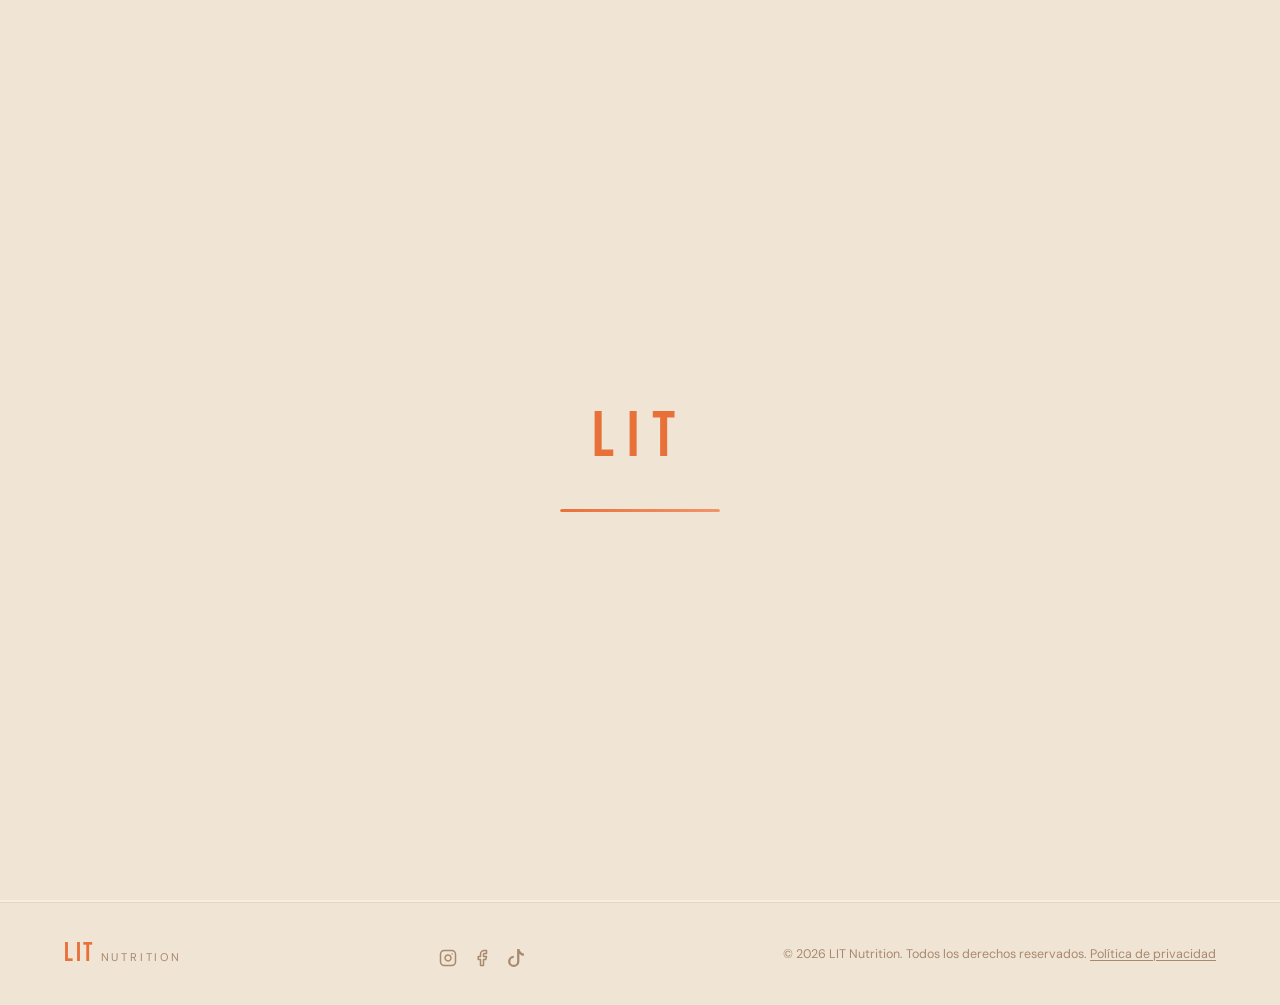
==== commit cd9c4523: "update pages" ====
--- a/faq.html
+++ b/faq.html
@@ -4,7 +4,8 @@
   <meta charset="UTF-8">
   <meta name="viewport" content="width=device-width, initial-scale=1.0">
   <meta name="description" content="Preguntas frecuentes sobre los productos LIT Nutrition.">
-  <title>LIT Nutrition: FAQ</title>
+  <link rel="icon" type="image/png" href="public/icon/image/logo.png">
+  <title>Nutrition: FAQ</title>
   <link rel="preconnect" href="https://fonts.googleapis.com">
   <link rel="preconnect" href="https://fonts.gstatic.com" crossorigin>
   <link href="https://fonts.googleapis.com/css2?family=Bebas+Neue&family=DM+Sans:wght@300;400;500;600;700&display=swap" rel="stylesheet">
@@ -23,7 +24,7 @@
         <span class="eyebrow-dot"></span>
         Centro de ayuda
       </div>
-      <h1 class="faq-hero-title">PREGUNTAS<br><span class="gradient-text">FRECUENTES</span></h1>
+      <h1 class="faq-hero-title">PREGUNTAS <span class="gradient-text">FRECUENTES</span></h1>
       <p class="faq-hero-sub">
         Todo lo que necesitas saber sobre nuestros productos, cómo hacer tu pedido
         y cómo unirte a la red de distribuidores de LIT Nutrition.
--- a/css/style.css
+++ b/css/style.css
@@ -193,6 +193,40 @@
   box-shadow: 0 2px 12px rgba(255,107,26,0.3);
 }
 .header-cta:hover { opacity: 0.9; transform: translateY(-1px); }
+
+/* Nav inter-página en el header */
+.header-nav {
+  display: flex;
+  align-items: center;
+  gap: 4px;
+  margin-right: auto;
+  margin-left: 20px;
+}
+
+.header-nav-link {
+  font-size: 0.85rem;
+  font-weight: 500;
+  color: var(--text-2);
+  padding: 6px 14px;
+  border-radius: var(--radius);
+  transition: color 0.15s, background 0.15s;
+  letter-spacing: 0.02em;
+}
+
+.header-nav-link:hover {
+  color: var(--accent);
+  background: var(--accent-sub);
+}
+
+.header-nav-link.active {
+  color: var(--accent);
+  background: var(--accent-sub);
+}
+
+/* Bottom nav — solo visible en mobile */
+.mobile-bottom-nav {
+  display: none;
+}
 
 /* Hero */
 .hero {
@@ -559,29 +593,47 @@
 .prod-buy-btn:hover  { background: #e05510; }
 .prod-buy-btn:active { transform: scale(0.96); }
 
-.prod-card-footer {
-  padding: 12px 18px;
-  border-top: 1px solid var(--border);
-}
-.prod-detail-btn {
-  width: 100%;
+/* Overlay "Ver detalles" en imagen */
+.prod-card-overlay {
+  position: absolute;
+  inset: 0;
   display: flex;
   align-items: center;
   justify-content: center;
+  background: rgba(0,0,0,0.35);
+  opacity: 0;
+  transition: opacity 0.25s ease;
+  pointer-events: none;
+}
+.prod-card:hover .prod-card-overlay {
+  opacity: 1;
+}
+.prod-detail-overlay {
+  display: inline-flex;
+  align-items: center;
   gap: 6px;
-  background: transparent;
-  color: var(--text-3);
-  border: none;
-  font-family: var(--font-body);
+  background: rgba(255,255,255,0.92);
+  color: var(--text);
+  font-family: var(--font-display);
   font-size: 0.82rem;
-  font-weight: 500;
-  cursor: pointer;
-  padding: 6px;
-  border-radius: 6px;
-  transition: color 0.15s, background 0.15s;
-  letter-spacing: 0.02em;
-}
-.prod-detail-btn:hover { color: var(--accent); background: var(--accent-sub); }
+  font-weight: 600;
+  letter-spacing: 0.04em;
+  padding: 8px 18px;
+  border-radius: 24px;
+  backdrop-filter: blur(6px);
+  -webkit-backdrop-filter: blur(6px);
+  transition: background 0.15s, transform 0.15s;
+  pointer-events: auto;
+}
+.prod-card:hover .prod-detail-overlay:hover {
+  background: #fff;
+  transform: scale(1.04);
+}
+
+/* Mobile: overlay siempre visible (no hay hover en touch) */
+@media (hover: none) {
+  .prod-card-overlay { opacity: 1; }
+}
 
 /* Skeleton */
 .skeleton-card {
@@ -1386,7 +1438,8 @@
 
 /* Responsive */ 
 @media (max-width: 768px) {
-  .header-inner { padding: 0 16px; }
+  .section-inner { width: calc(100% - 32px); }
+  .header-inner { width: calc(100% - 32px); padding: 0; }
   .header-brand-name span { display: none; }
   .seller-pill { display: none !important; }
   .header-cta { padding: 7px 14px; font-size: 0.85rem; }
@@ -1415,6 +1468,44 @@
   .pd-name { font-size: 2rem; }
   .pd-benefit-card { flex: 0 0 calc(100% - 20px); }
   .pd-tabs { width: 100%; overflow-x: auto; }
+
+  .header-nav { display: none; }
+
+  .mobile-bottom-nav {
+    display: flex;
+    align-items: center;
+    justify-content: center;
+    gap: 8px;
+    position: fixed;
+    bottom: 0; left: 0; right: 0;
+    z-index: 100;
+    padding: 10px 16px;
+    padding-bottom: max(10px, env(safe-area-inset-bottom));
+    background: rgba(253,246,238,0.88);
+    backdrop-filter: blur(16px) saturate(1.4);
+    -webkit-backdrop-filter: blur(16px) saturate(1.4);
+    border-top: 1px solid rgba(255,255,255,0.08);
+  }
+  .mbn-link {
+    display: flex;
+    flex-direction: column;
+    align-items: center;
+    gap: 3px;
+    padding: 6px 20px;
+    border-radius: var(--radius);
+    font-size: 0.68rem;
+    font-weight: 500;
+    color: var(--text-2);
+    letter-spacing: 0.04em;
+    transition: color 0.15s, background 0.15s;
+    text-decoration: none;
+  }
+  .mbn-link svg { width: 20px; height: 20px; }
+  .mbn-link.active { color: var(--accent); background: var(--accent-sub); }
+  .mbn-link:hover { color: var(--accent); }
+
+  body { padding-bottom: 80px; }
+  .site-footer { margin-bottom: 0; }
 }
 
 @media (max-width: 420px) {
@@ -1804,35 +1895,6 @@
   vertical-align: middle;
 }
 @keyframes spin { to { transform: rotate(360deg); } }
-
-/* Nav inter-página en el header */
-.header-nav {
-  display: flex;
-  align-items: center;
-  gap: 4px;
-  margin-right: auto;
-  margin-left: 20px;
-}
-
-.header-nav-link {
-  font-size: 0.85rem;
-  font-weight: 500;
-  color: var(--text-2);
-  padding: 6px 14px;
-  border-radius: var(--radius);
-  transition: color 0.15s, background 0.15s;
-  letter-spacing: 0.02em;
-}
-
-.header-nav-link:hover {
-  color: var(--accent);
-  background: var(--accent-sub);
-}
-
-.header-nav-link.active {
-  color: var(--accent);
-  background: var(--accent-sub);
-}
 
 /* Sección testimonios */
 .testimonials-section {
@@ -2382,7 +2444,6 @@
   .ad-mini-banners { grid-template-columns: 1fr; }
   .ad-banner-full-inner { flex-direction: column; align-items: flex-start; }
   .ad-banner-cta { align-items: flex-start; }
-  .header-nav { display: none; } /* En mobile se oculta, hay link en footer */
 }
 
 /* Video de fondo */
@@ -2519,7 +2580,7 @@
 .products-grid {
   display: grid;
   grid-template-columns: repeat(4, 1fr);
-  gap: 20px;
+  gap: 50px;
 }
 
 @media (max-width: 900px) {
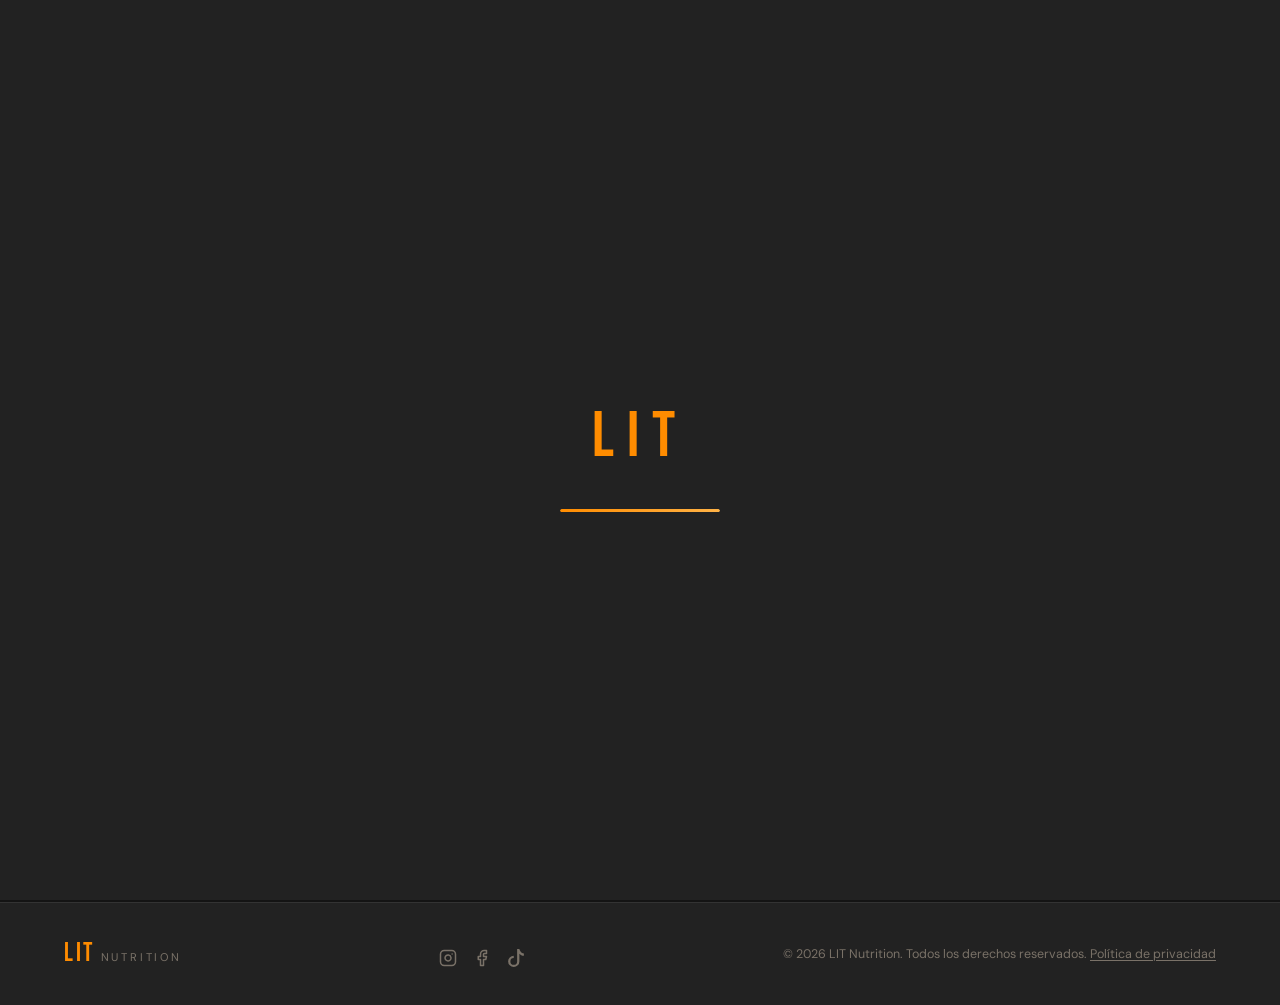
==== commit e45b1aae: "update pages" ====
--- a/faq.html
+++ b/faq.html
@@ -6,6 +6,7 @@
   <meta name="description" content="Preguntas frecuentes sobre los productos LIT Nutrition.">
   <link rel="icon" type="image/png" href="public/icon/image/logo.png">
   <title>Nutrition: FAQ</title>
+  <link rel="preload" as="image" href="public/icon/image/logo.png">
   <link rel="preconnect" href="https://fonts.googleapis.com">
   <link rel="preconnect" href="https://fonts.gstatic.com" crossorigin>
   <link href="https://fonts.googleapis.com/css2?family=Bebas+Neue&family=DM+Sans:wght@300;400;500;600;700&display=swap" rel="stylesheet">
@@ -17,6 +18,13 @@
     <div class="loader-logo">LIT</div>
     <div class="loader-bar"><div class="loader-fill"></div></div>
   </div>
+  <script>
+    if (sessionStorage.getItem('lit-loaded')) {
+      document.getElementById('app-loader')?.classList.add('hidden');
+    } else {
+      sessionStorage.setItem('lit-loaded', '1');
+    }
+  </script>
 
   <section class="faq-hero">
     <div class="faq-hero-inner">
--- a/css/style.css
+++ b/css/style.css
@@ -6,28 +6,31 @@
 
 /* Variables */
 :root {
-  --bg:           #fdf6ee;
-  --bg-2:         #f7ede0;
-  --bg-3:         #f0e4d4;
-  --bg-card:      #fffaf5;
-  --bg-hover:     #fdeede;
-
-  --border:       #e8d5bf;
-  --border-lite:  #f0e0cc;
-
-  --accent:       #e8713a;
-  --accent-dim:   #c95e28;
-  --accent-glow:  rgba(232,113,58,0.22);
-  --accent-sub:   rgba(232,113,58,0.08);
+  --bg:           #1a1a1a;
+  --bg-2:         #141414;
+  --bg-3:         #222222;
+  --bg-card:      #242424;
+  --bg-hover:     #2a2a2a;
+
+  --border:       #333333;
+  --border-lite:  #2a2a2a;
+
+  --accent:       #ff8c00;
+  --accent-dim:   #cc7000;
+  --accent-glow:  rgba(255,140,0,0.22);
+  --accent-sub:   rgba(255,140,0,0.08);
   --lime:         #7ab648;
   --lime-sub:     rgba(122,182,72,0.10);
   --red:          #d94f4f;
-  --blue:         #3a7bd5;
-
-  --text-giant:   #fffaf5;
-  --text:         #2a1f14;
-  --text-2:       #6b4f38;
-  --text-3:       #a8896e;
+  --blue:         #5a9be6;
+
+  --text-giant:   #f5f0eb;
+  --text:         #f5f0eb;
+  --text-2:       #b0a89e;
+  --text-3:       #7a7268;
+
+  --low-stock:    #ffb347;
+  --low-stock-sub:rgba(255,179,71,0.12);
 
   --font-display: 'Bebas Neue', sans-serif;
   --font-body:    'DM Sans', sans-serif;
@@ -35,10 +38,10 @@
   --radius:       10px;
   --radius-lg:    16px;
   --radius-xl:    22px;
-  --shadow:       0 8px 40px rgba(100,60,20,0.12);
-  --shadow-card:  0 4px 24px rgba(100,60,20,0.08);
-
-  --grad-accent:  linear-gradient(135deg, #e8713a 0%, #f0956a 100%);
+  --shadow:       0 8px 40px rgba(0,0,0,0.4);
+  --shadow-card:  0 4px 24px rgba(0,0,0,0.3);
+
+  --grad-accent:  linear-gradient(135deg, #ff8c00 0%, #ffb347 100%);
   --grad-lime:    linear-gradient(135deg, #7ab648 0%, #5f9932 100%);
   --max-w:        1200px;
   --header-h:     64px;
@@ -112,12 +115,12 @@
   top: 0; left: 0; right: 0;
   z-index: 100;
   height: var(--header-h);
-  background: rgba(253,246,238,0.65);
+  background: rgba(26,26,26,0.65);
   border-bottom: 1px solid rgba(255,255,255,0.08);
   transition: background 0.3s;
 }
 .site-header.scrolled {
-  background: rgba(253,246,238,0.92);
+  background: rgba(26,26,26,0.92);
   border-bottom-color: var(--border);
 }
 .header-inner {
@@ -190,7 +193,7 @@
   border-radius: var(--radius);
   transition: opacity 0.15s, transform 0.15s;
   flex-shrink: 0;
-  box-shadow: 0 2px 12px rgba(255,107,26,0.3);
+  box-shadow: 0 2px 12px rgba(255,140,0,0.3);
 }
 .header-cta:hover { opacity: 0.9; transform: translateY(-1px); }
 
@@ -254,7 +257,7 @@
 .hero-glow-1 {
   width: 600px; height: 600px;
   top: -200px; right: -100px;
-  background: radial-gradient(circle, rgba(255,107,26,0.18) 0%, transparent 70%);
+  background: radial-gradient(circle, rgba(255,140,0,0.18) 0%, transparent 70%);
 }
 .hero-glow-2 {
   width: 500px; height: 500px;
@@ -265,8 +268,8 @@
   position: absolute;
   inset: 0;
   background-image:
-    linear-gradient(rgba(255,107,26,0.03) 1px, transparent 1px),
-    linear-gradient(90deg, rgba(255,107,26,0.03) 1px, transparent 1px);
+    linear-gradient(rgba(255,140,0,0.03) 1px, transparent 1px),
+    linear-gradient(90deg, rgba(255,140,0,0.03) 1px, transparent 1px);
   background-size: 60px 60px;
   mask-image: radial-gradient(ellipse 80% 80% at 50% 50%, black 0%, transparent 100%);
 }
@@ -384,10 +387,10 @@
   letter-spacing: 0.08em;
   padding: 13px 32px;
   border-radius: var(--radius);
-  box-shadow: 0 4px 20px rgba(255,107,26,0.35);
+  box-shadow: 0 4px 20px rgba(255,140,0,0.35);
   transition: transform 0.15s, box-shadow 0.15s;
 }
-.btn-hero-primary:hover { transform: translateY(-2px); box-shadow: 0 6px 28px rgba(255,107,26,0.45); }
+.btn-hero-primary:hover { transform: translateY(-2px); box-shadow: 0 6px 28px rgba(255,140,0,0.45); }
 .btn-hero-secondary {
   background: transparent;
   color: var(--text-2);
@@ -514,7 +517,7 @@
 .prod-card:hover {
   border-color: var(--accent);
   transform: translateY(-3px);
-  box-shadow: 0 8px 32px rgba(255,107,26,0.14);
+  box-shadow: 0 8px 32px rgba(255,140,0,0.14);
 }
 
 .prod-card-image {
@@ -590,7 +593,7 @@
   transition: background 0.15s, transform 0.1s;
   white-space: nowrap;
 }
-.prod-buy-btn:hover  { background: #e05510; }
+.prod-buy-btn:hover  { background: #e67e00; }
 .prod-buy-btn:active { transform: scale(0.96); }
 
 /* Overlay "Ver detalles" en imagen */
@@ -612,8 +615,8 @@
   display: inline-flex;
   align-items: center;
   gap: 6px;
-  background: rgba(255,255,255,0.92);
-  color: var(--text);
+  background: rgba(20,20,20,0.88);
+  color: #fff;
   font-family: var(--font-display);
   font-size: 0.82rem;
   font-weight: 600;
@@ -626,7 +629,8 @@
   pointer-events: auto;
 }
 .prod-card:hover .prod-detail-overlay:hover {
-  background: #fff;
+  background: var(--accent);
+  color: #1a1a1a;
   transform: scale(1.04);
 }
 
@@ -690,7 +694,7 @@
   opacity: 0.5;
 }
 .banner-login .banner-glow    { background: radial-gradient(circle, rgba(74,158,255,0.15) 0%, transparent 70%); }
-.banner-register .banner-glow { background: radial-gradient(circle, rgba(255,107,26,0.18) 0%, transparent 70%); }
+.banner-register .banner-glow { background: radial-gradient(circle, rgba(255,140,0,0.18) 0%, transparent 70%); }
 
 .banner-icon { font-size: 2.5rem; }
 .banner-body { flex: 1; }
@@ -726,7 +730,7 @@
   width: fit-content;
 }
 .banner-btn:hover { opacity: 0.88; transform: translateY(-1px); }
-.banner-btn-primary  { background: var(--grad-accent); color: #000; box-shadow: 0 2px 16px rgba(255,107,26,0.3); }
+.banner-btn-primary  { background: var(--grad-accent); color: #000; box-shadow: 0 2px 16px rgba(255,140,0,0.3); }
 .banner-btn-secondary {
   background: transparent;
   color: var(--blue);
@@ -869,6 +873,11 @@
   font-size: 1.15rem;
   font-weight: 700;
   color: var(--accent);
+}
+.bm-low-stock {
+  font-size: 0.72rem;
+  color: var(--low-stock);
+  margin-top: 3px;
 }
 .bm-divider {
   border: none;
@@ -965,7 +974,7 @@
   position: sticky;
   top: 0;
   z-index: 10;
-  background: rgba(253,246,238,0.92);
+  background: rgba(26,26,26,0.92);
   backdrop-filter: blur(12px);
   -webkit-backdrop-filter: blur(12px);
   border-bottom: 1px solid var(--border);
@@ -992,6 +1001,29 @@
 }
 .pd-back-btn:hover { color: var(--accent); background: var(--accent-sub); }
 
+.pd-back-btn-floating {
+  position: absolute;
+  top: 16px;
+  left: 16px;
+  z-index: 5;
+  display: inline-flex;
+  align-items: center;
+  gap: 6px;
+  background: rgba(20,20,20,0.75);
+  backdrop-filter: blur(6px);
+  -webkit-backdrop-filter: blur(6px);
+  color: #fff;
+  border: none;
+  border-radius: 24px;
+  padding: 8px 16px;
+  font-family: var(--font-body);
+  font-size: 0.82rem;
+  font-weight: 600;
+  cursor: pointer;
+  transition: background 0.15s;
+}
+.pd-back-btn-floating:hover { background: rgba(20,20,20,0.92); }
+
 .pd-seller-mini {
   display: flex;
   align-items: center;
@@ -1111,7 +1143,7 @@
   cursor: pointer;
   white-space: nowrap;
   transition: opacity 0.15s, transform 0.15s;
-  box-shadow: 0 3px 16px rgba(255,107,26,0.3);
+  box-shadow: 0 3px 16px rgba(255,140,0,0.3);
 }
 .pd-buy-btn:hover { opacity: 0.9; transform: translateY(-1px); }
 
@@ -1375,7 +1407,7 @@
   font-size: 1.15rem;
   letter-spacing: 0.08em;
   cursor: pointer;
-  box-shadow: 0 4px 24px rgba(255,107,26,0.35);
+  box-shadow: 0 4px 24px rgba(255,140,0,0.35);
   transition: opacity 0.15s, transform 0.15s;
 }
 .pd-buy-btn-full:hover { opacity: 0.9; transform: translateY(-1px); }
@@ -1481,7 +1513,7 @@
     z-index: 100;
     padding: 10px 16px;
     padding-bottom: max(10px, env(safe-area-inset-bottom));
-    background: rgba(253,246,238,0.88);
+    background: rgba(26,26,26,0.88);
     backdrop-filter: blur(16px) saturate(1.4);
     -webkit-backdrop-filter: blur(16px) saturate(1.4);
     border-top: 1px solid rgba(255,255,255,0.08);
@@ -1540,7 +1572,7 @@
 }
 
 .stock-badge--low {
-  background: rgba(232, 161, 58, 0.92);
+  background: rgba(255, 140, 0, 0.92);
   color: #fff;
 }
 
@@ -1595,9 +1627,9 @@
 }
 
 .pd-stock-chip--low {
-  background: rgba(232, 161, 58, 0.12);
-  color: #c88a28;
-  border: 1px solid rgba(232, 161, 58, 0.3);
+  background: rgba(255, 140, 0, 0.12);
+  color: var(--accent);
+  border: 1px solid rgba(255, 140, 0, 0.3);
 }
 
 .pd-stock-chip--empty {
@@ -1799,7 +1831,7 @@
   font-size: 1rem;
   letter-spacing: 0.06em;
   cursor: pointer;
-  box-shadow: 0 3px 16px rgba(255, 107, 26, 0.3);
+  box-shadow: 0 3px 16px rgba(255,140,0,0.3);
   transition: opacity 0.15s, transform 0.15s;
 }
 .bm-send-btn:hover:not(:disabled) { opacity: 0.9; transform: translateY(-1px); }
@@ -2012,7 +2044,7 @@
   letter-spacing: 0.08em;
   color: var(--accent);
   background: var(--accent-sub);
-  border: 1px solid rgba(232,113,58,0.2);
+  border: 1px solid rgba(255,140,0,0.2);
   border-radius: 20px;
   padding: 3px 10px;
   width: fit-content;
@@ -2040,7 +2072,7 @@
   position: absolute;
   inset: 0;
   background:
-    radial-gradient(ellipse 60% 100% at 0% 50%, rgba(232,113,58,0.12) 0%, transparent 60%),
+    radial-gradient(ellipse 60% 100% at 0% 50%, rgba(255,140,0,0.12) 0%, transparent 60%),
     radial-gradient(ellipse 60% 100% at 100% 50%, rgba(122,182,72,0.08) 0%, transparent 60%);
   pointer-events: none;
 }
@@ -2111,11 +2143,11 @@
   letter-spacing: 0.08em;
   padding: 13px 28px;
   border-radius: var(--radius);
-  box-shadow: 0 4px 20px rgba(255,107,26,0.3);
+  box-shadow: 0 4px 20px rgba(255,140,0,0.3);
   transition: transform 0.15s, box-shadow 0.15s;
   white-space: nowrap;
 }
-.ad-banner-btn-primary:hover { transform: translateY(-2px); box-shadow: 0 6px 28px rgba(255,107,26,0.4); }
+.ad-banner-btn-primary:hover { transform: translateY(-2px); box-shadow: 0 6px 28px rgba(255,140,0,0.4); }
 
 .ad-banner-stats {
   display: flex;
@@ -2201,7 +2233,7 @@
   position: absolute;
   inset: 0;
   background:
-    radial-gradient(ellipse 70% 80% at 50% 0%, rgba(232,113,58,0.1) 0%, transparent 60%);
+    radial-gradient(ellipse 70% 80% at 50% 0%, rgba(255,140,0,0.1) 0%, transparent 60%);
   pointer-events: none;
 }
 .faq-hero-inner {
@@ -2308,8 +2340,8 @@
   transition: border-color 0.2s;
 }
 .faq-item.open {
-  border-color: rgba(232,113,58,0.35);
-  box-shadow: 0 2px 16px rgba(232,113,58,0.08);
+  border-color: rgba(255,140,0,0.35);
+  box-shadow: 0 2px 16px rgba(255,140,0,0.08);
 }
 
 .faq-question {
@@ -2467,7 +2499,7 @@
     to bottom,
     rgba(18, 10, 4, 0.60) 0%,
     rgba(18, 10, 4, 0.45) 50%,
-    rgba(253, 246, 238, 0.85) 100%
+    rgba(26, 26, 26, 0.95) 100%
   );
   z-index: 1;
 }
@@ -2485,12 +2517,12 @@
 }
 
 .hero-eyebrow {
-  color: #f0b07a; /* acento más claro para leer sobre foto */
+  color: #ffb347; /* acento más claro para leer sobre foto */
 }
 
 .hero-title {
   color: #ffffff;
-  text-shadow: 0 2px 20px rgba(218, 119, 119, 0.4);
+  text-shadow: 0 2px 20px rgba(255,140,0,0.4);
 }
 
 /* El gradient-text (TU RENDIMIENTO) se mantiene con el naranja */
@@ -2499,7 +2531,7 @@
   -webkit-background-clip: text;
   background-clip: text;
   color: transparent;
-  filter: drop-shadow(0 2px 8px rgba(232, 113, 58, 0.5));
+  filter: drop-shadow(0 2px 8px rgba(255, 140, 0, 0.5));
 }
 
 .hero-sub {
@@ -2567,7 +2599,7 @@
       to bottom,
       rgba(18, 10, 4, 0.65) 0%,
       rgba(18, 10, 4, 0.50) 50%,
-      rgba(253, 246, 238, 0.90) 100%
+      rgba(26, 26, 26, 0.95) 100%
     );
   }
 }
@@ -2611,7 +2643,7 @@
   position: absolute;
   inset: 0;
   background:
-    radial-gradient(ellipse 70% 80% at 50% 0%, rgba(232,113,58,0.1) 0%, transparent 60%);
+    radial-gradient(ellipse 70% 80% at 50% 0%, rgba(255,140,0,0.1) 0%, transparent 60%);
   pointer-events: none;
 }
 .privacy-hero-inner {
